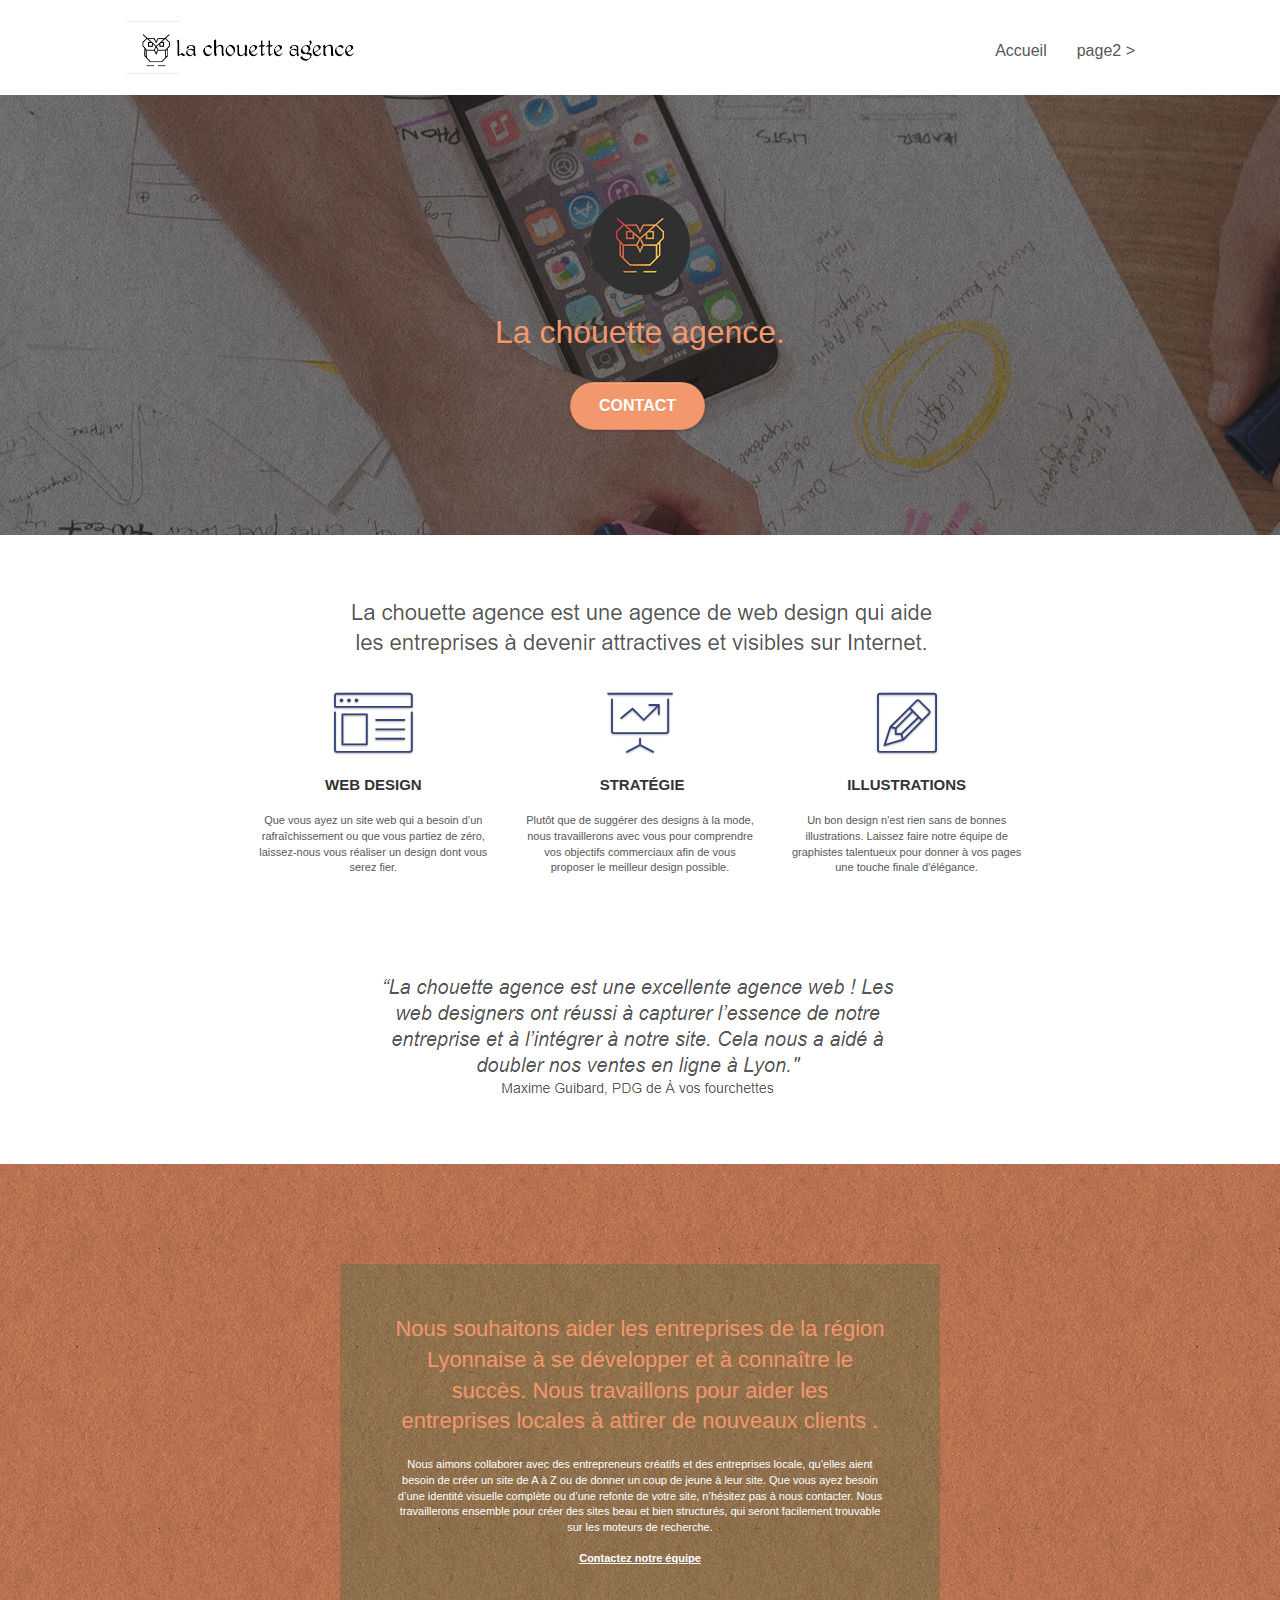
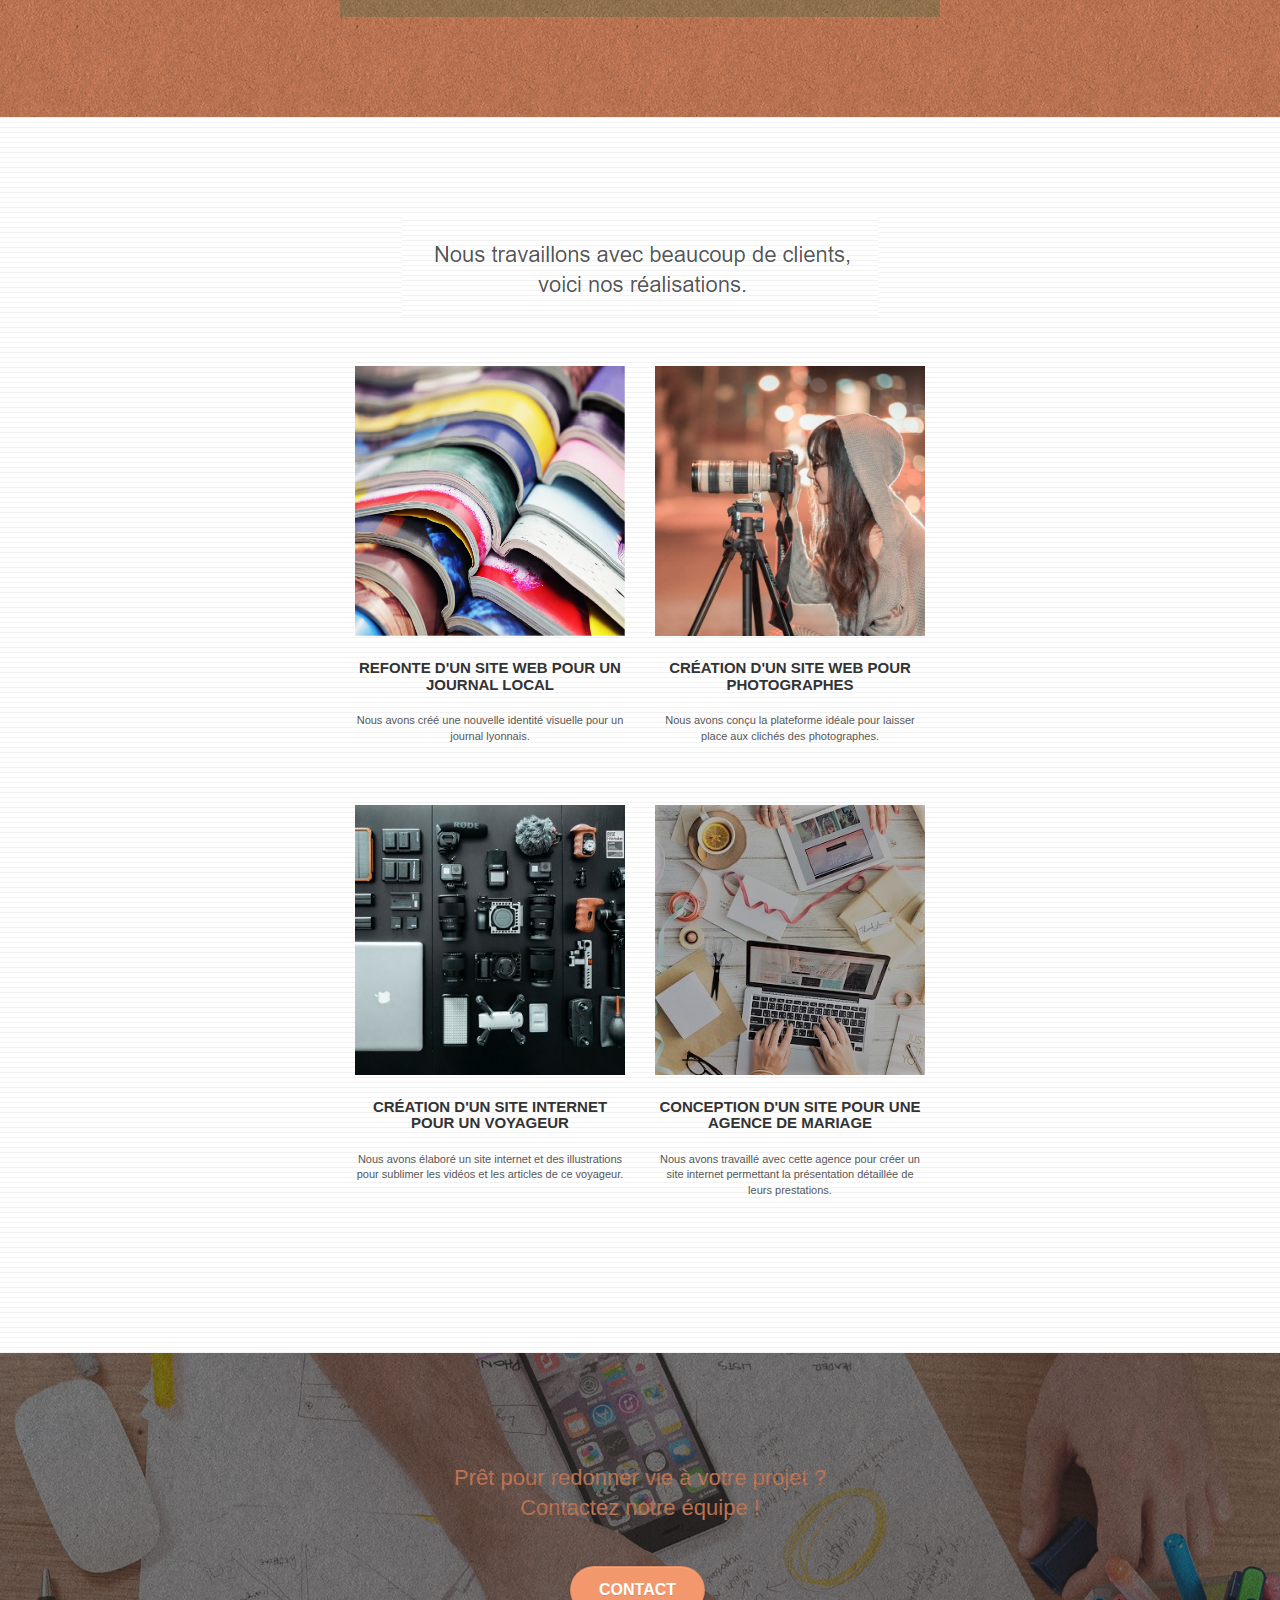
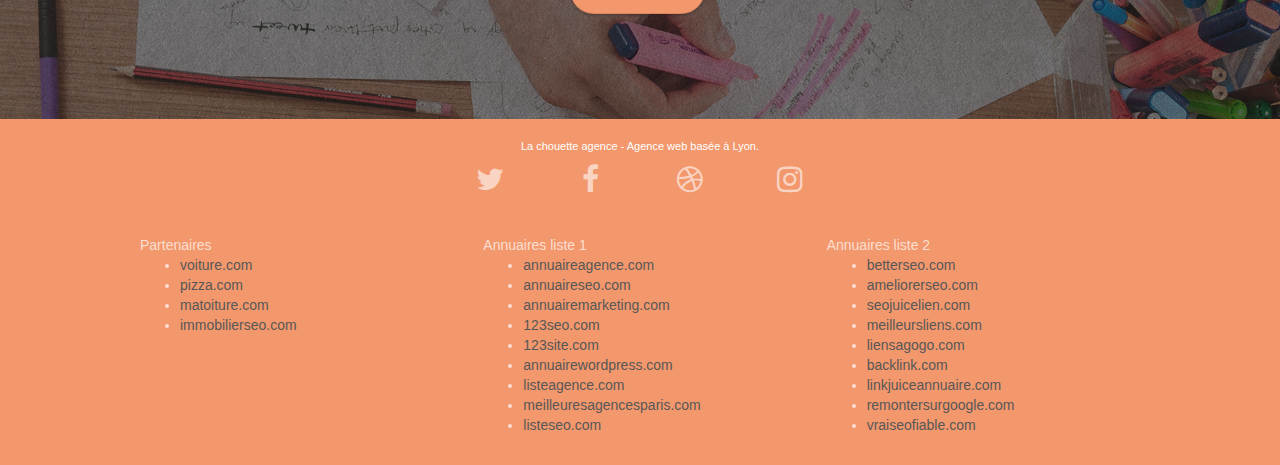
==== index.html @ be9accb3 "Remise du fichier à 0" ====
<!doctype html>
<html lang="Default">
<head>
    <meta charset="utf-8">
    <meta name="keywords" content="seo, google, site web, site internet, agence design paris, agence design, agence design,agence design,agence design,agence design,agence design,agence design,agence design,agence design">
    <meta name="description" content="">
    <meta name="viewport" content="width=device-width, initial-scale=1.0, viewport-fit=cover">
    <link rel="shortcut icon" type="image/png" href="favicon.jpg">
    
	<link rel="stylesheet" type="text/css" href="./css/bootstrap.css">
	<link rel="stylesheet" type="text/css" href="style.css">
	<link rel="stylesheet" type="text/css" href="./css/font-awesome.css">
	<link rel="stylesheet" type="text/css" href="./css/et-line.css">
	
    
	<script src="./js/jquery-2.1.0.js"></script>
	<script src="./js/bootstrap.js"></script>
	<script src="./js/blocs.js"></script>
	<script src="./js/jquery.touchSwipe.js" defer></script>
	<script src="./js/gmaps.js"></script>

    <title>.</title>

    
<!-- Analytics -->
 
<!-- Analytics END -->
    
</head>
<body>
<!-- Principal conteneur -->
<div class="page-container">
    
<!-- bloc-0 -->
<div class="bloc bgc-white l-bloc " id="bloc-0">
	<div class="container bloc-sm">

		<nav class="navbar row">
			<div class="navbar-header">
				<div class="keywords" style="color:#cccccc;font-size:1px;">Agence web à paris, stratégie web, web design, illustrations, design de site web, site web, web, internet, site internet, site</div>
				<a class="navbar-brand" href="index.html"><img src="img/la-chouette-agence.png" alt="paris web design logo agence web meilleure agence" height="40" /></a>
				<div class="keywords" style="color:#cccccc;font-size:1px;">Agence web à paris, stratégie web, web design, illustrations, design de site web, site web, web, internet, site internet, site</div>
				<button id="nav-toggle" type="button" class="ui-navbar-toggle navbar-toggle" data-toggle="collapse" data-target=".navbar-1">
					<span class="sr-only">Toggle navigation</span><span class="icon-bar"></span><span class="icon-bar"></span><span class="icon-bar"></span>
				</button>
			</div>
			<div class="collapse navbar-collapse navbar-1 special-dropdown-nav">
				<ul class="site-navigation nav navbar-nav">
					<li>
						<a href="index.html">Accueil</a>
					</li>
					<li>
					</li>
					<li>
						<a href="page2.html">page2 &gt;</a>
					</li>
				</ul>
			</div>
		</nav>
	</div>
</div>
<!-- bloc-0 END -->

<!-- bloc-1-presentation -->
<div class="bloc bgc-dark-slate-blue bg-banniere d-bloc bg-t-edge bloc-bg-texture texture-paper b-parallax" id="bloc-1-hero">
	<div class="container bloc-lg">
		<div class="row tight-width-whitespace">
			<div class="col-sm-12">
				<img src="img/logo.png" class="center-block image-resize-mode" width="100" alt="La chouette agence, agence web paris, création logo paris" />
				<h1 class="text-center hero-bloc-text tc-white ">
					La chouette agence.
				</h1>
				<div class="text-center">
					<a href="page2.html" class="btn btn-lg btn-clean btn-rd cta-hero btn-atomic-tangerine" id="cta-hero">Contact</a>
				</div>
			</div>
		</div>
	</div>
</div>
<!-- bloc-1-presentation END -->

<!-- bloc-2-services -->
<div class="bloc bgc-white l-bloc" id="bloc-2-services">
	<div class="container bloc-md">
		<div class="row">
			<div class="col-sm-12 text-center">
				<img alt="agence web, agence web paris, web design paris, stratégie web" src="img/title.png" />
			</div>
		</div>
		<div class="row voffset-lg med-width-whitespace">
			<div class="col-sm-4">
				<div class="text-center">
					<span class="et-icon-browser sm-shadow icon-dark-slate-blue icons icon-lg"></span>
				</div>
				<h3 class="mg-md text-center">
					Web design
				</h3>
				<p class="text-center ">
					Que vous ayez un site web qui a besoin d&rsquo;un rafraîchissement ou que vous partiez de zéro, laissez-nous vous réaliser un design dont vous serez fier.
				</p>
			</div>
			<div class="col-sm-4">
				<div class="text-center">
					<span class="et-icon-presentation sm-shadow icon-dark-slate-blue icons icon-lg"></span>
				</div>
				<h3 class="mg-md text-center">
					&nbsp;Stratégie
				</h3>
				<p class="text-center ">
					Plutôt que de suggérer des designs à la mode, nous travaillerons avec vous pour comprendre vos objectifs commerciaux afin de vous proposer le meilleur design possible.<br>
				</p>
			</div>
			<div class="col-sm-4">
				<div class="text-center">
					<span class="et-icon-edit sm-shadow icon-dark-slate-blue icons icon-lg"></span>
				</div>
				<h3 class="mg-md text-center">
					Illustrations
				</h3>
				<p class="text-center ">
					Un bon design n'est rien sans de bonnes illustrations. Laissez faire notre équipe de graphistes talentueux pour donner à vos pages une touche finale d'élégance.
				</p>
			</div>
		</div>
		<div class="row voffset-lg voffset">
			<div class="col-xs-12 col-md-8 col-md-offset-2 text-center">
				<img alt="agence web, agence web paris, web design paris, stratégie web" src="img/citation.png" />

			</div>
		</div>
	</div>
</div>
<!-- bloc-2-services END -->

<!-- bloc-3-what-i-do -->
<div class="bloc tc-white bgc-atomic-tangerine bg-presentation d-bloc bloc-bg-texture texture-paper b-parallax" id="bloc-3-what-i-do">
	<div class="container bloc-lg">
		<div class="row tight-width-whitespace black-background">
			<div class="col-sm-12">
				<h2 class="mg-md text-center tc-white">
					Nous souhaitons aider les entreprises de la région Lyonnaise à se développer et à connaître le succès. Nous travaillons pour aider les entreprises locales à attirer de nouveaux clients .<br>
				</h2>
				<p class="text-center white">
					Nous aimons collaborer avec des entrepreneurs créatifs et des entreprises locale, qu’elles aient besoin de créer un site de A à Z ou de donner un coup de jeune à leur site. Que vous ayez besoin d’une identité visuelle complète ou d’une refonte de votre site, n’hésitez pas à nous contacter. Nous travaillerons ensemble pour créer des sites beau et bien structurés, qui seront facilement trouvable sur les moteurs de recherche. <br><br><a class="ltc-white bold-link" href="page2.html">Contactez notre équipe</a><br>
				</p>
			</div>
		</div>
	</div>
</div>
<!-- bloc-3-what-i-do END -->

<!-- bloc-4-portfolio -->
<div class="bloc bgc-white bg-lines-h2-bg bg-repeat l-bloc" id="bloc-4-portfolio">
	<div class="container bloc-lg">
		<div class="row">
			<div class="col-sm-12 text-center">
				<img alt="agence web, agence web paris, web design paris, stratégie web" src="img/title2.png" />
			</div>
		</div>
		<div class="row tight-width-whitespace portfolio-row">
			<div class="col-sm-6">
				<a href="#" data-lightbox="img/1.jpg" data-gallery-id="gallery-1" data-caption="Refonte d'un site web pour un journal local" data-frame="snapshot-lb"><img src="img/1.jpg" alt="paris web design logo agence web meilleure agence et refonte site web journal" class="img-responsive portfolio-thumb" /></a>
				<h3 class="mg-md text-center">
					Refonte d'un site web pour un journal local
				</h3>
				<p class="text-center">
					Nous avons créé une nouvelle identité visuelle pour un journal lyonnais.
				</p>
			</div>
			<div class="col-sm-6">
				<a href="#" data-lightbox="img/2.jpg" data-gallery-id="gallery-1" data-caption="Création d'un site web pour photographes" data-frame="snapshot-lb"><img src="img/2.jpg" class="img-responsive portfolio-thumb" alt="paris web design logo agence web meilleure agence, Création d'un site web pour photographes" /></a>
				<h3 class="mg-md text-center">
					Création d'un site web pour photographes
				</h3>
				<p class="text-center">
					Nous avons conçu la plateforme idéale pour laisser place aux clichés des photographes.
				</p>
			</div>
		</div>
		<div class="row tight-width-whitespace portfolio-row">
			<div class="col-sm-6">
				<a href="#" data-lightbox="img/3.bmp" data-gallery-id="gallery-1" data-caption="Création d'un site internet pour un voyageur" data-frame="snapshot-lb"><img src="img/3.bmp" class="img-responsive portfolio-thumb" alt="paris web design logo agence web meilleure agence, Création d'un site web pour voyageur"/></a>
				<h3 class="mg-md text-center">
					Création d'un site internet pour un voyageur
				</h3>
				<p class="text-center">
					Nous avons élaboré un site internet et des illustrations pour sublimer les vidéos et les articles de ce voyageur.
				</p>
			</div>
			<div class="col-sm-6">
				<a href="#" data-lightbox="img/4.bmp" data-gallery-id="gallery-1" data-caption="Conception d'un site pour une agence de mariage" data-frame="snapshot-lb"><img src="img/4.bmp" class="img-responsive portfolio-thumb" alt="paris web design logo agence web meilleure agence, Création d'un site web pour agence de mariage" /></a>
				<h3 class="mg-md text-center">
					Conception d'un site pour une agence de mariage
				</h3>
				<p class="text-center">
					Nous avons travaillé avec cette agence pour créer un site internet permettant la présentation détaillée de leurs prestations.
				</p>
			</div>
		</div>
	</div>
</div>
<!-- bloc-4-portfolio END -->

<!-- bloc-5-cta -->
<div class="bloc bgc-dark-slate-blue bg-banniere d-bloc bloc-bg-texture texture-paper" id="bloc-5-cta">
	<div class="container bloc-lg">
		<div class="row">
			<h2 class="mg-md text-center tc-white">
				Prêt pour redonner vie à votre projet ?<br>Contactez notre équipe !
			</h2>
			<div class="col-sm-12 text-center">
				<a href="page2.html" class="btn btn-atomic-tangerine btn-clean btn-rd btn-lg cta-hero">Contact</a>
			</div>
		</div>
	</div>
</div>
<!-- bloc-5-cta END -->

<!-- Footer - bloc-8 -->
<div class="bloc bgc-atomic-tangerine d-bloc" id="bloc-8">
	<div class="container bloc-sm">
		<div class="row">
			<div class="col-sm-12">
				<p class="text-center white">
					La chouette agence - Agence web basée à Lyon.<br>
				</p>
				<div class="row row-no-gutters social">
					<div class="col-sm-3">
						<div class="text-center">
							<a class="social" href="index.html"><span class="fa fa-twitter icon-md"></span></a>
						</div>
					</div>
					<div class="col-sm-3">
						<div class="text-center">
							<a class="social" href="index.html"><span class="fa fa-facebook icon-md"></span></a>
						</div>
					</div>
					<div class="col-sm-3">
						<div class="text-center">
							<a class="social" href="index.html"><span class="fa fa-dribbble icon-md"></span></a>
						</div>
					</div>
					<div class="col-sm-3">
						<div class="text-center">
							<a class="social" href="index.html"><span class="fa fa-instagram icon-md"></span></a>
						</div>
					</div>
					<div class="keywords" style="color:#F3976C;">Agence web à paris, stratégie web, web design, illustrations, design de site web, site web, web, internet, site internet, site</div>
				</div>
				<div class="row">
					<div class="col-sm-4">
						Partenaires
							<ul>
								<li><a href="voiture.com">voiture.com</a></li>
								<li><a href="pizza.com">pizza.com</a></li>
								<li><a href="matoiture.com">matoiture.com</a></li>
								<li><a href="immobilierseo.com">immobilierseo.com</a></li>
							</ul>		
					</div>
					<div class="col-sm-4">
						Annuaires liste 1
						<ul>
							<li><a href="annuaireagence.com">annuaireagence.com</a></li>
							<li><a href="annuaireseo.com">annuaireseo.com</a></li>
							<li><a href="annuairemarketing.com">annuairemarketing.com</a></li>
							<li><a href="123seoture.com">123seo.com</a></li>
							<li><a href="123site.com">123site.com</a></li>
							<li><a href="annuairewordpress.com">annuairewordpress.com</a></li>
							<li><a href="listeagence.com">listeagence.com</a></li>
							<li><a href="meilleuresagencesparis.com">meilleuresagencesparis.com</a></li>
							<li><a href="listeseo.com">listeseo.com</a></li>
						</ul>
					</div>
					<div class="col-sm-4">
						Annuaires liste 2
						<ul>
							<li><a href="betterseo.com">betterseo.com</a></li>
							<li><a href="ameliorerseo.com">ameliorerseo.com</a></li>
							<li><a href="seojuicelien.com">seojuicelien.com</a></li>
							<li><a href="meilleursliens.com">meilleursliens.com</a></li>
							<li><a href="liensagogo.com">liensagogo.com</a></li>
							<li><a href="backlink.com">backlink.com</a></li>
							<li><a href="linkjuiceannuaire.com">linkjuiceannuaire.com</a></li>
							<li><a href="remontersurgoogle.com">remontersurgoogle.com</a></li>
							<li><a href="vraiseofiable.com">vraiseofiable.com</a></li>
						</ul>
					</div>
				</div>
			</div>
		</div>
	</div>
</div>
<!-- Footer - bloc-8 END -->

</div>
<!-- Principal conteneur END -->
    

</body>
</html>
---- style.css ----
body {
    margin: 0;
    padding: 0;
    background: #FFF;
    overflow-x: hidden;
    -webkit-font-smoothing: antialiased;
    -moz-osx-font-smoothing: grayscale;
}

a,
button {
    transition: all .3s ease-in-out;
    outline: none!important;
}

a:hover {
    text-decoration: none;
    cursor: pointer;
}

#page-loading-blocs-notifaction {
    position: fixed;
    top: 0;
    bottom: 0;
    width: 100%;
    z-index: 100000;
    background: #FFFFFF url("img/pageload-spinner.gif") no-repeat center center;
}

.bloc {
    width: 100%;
    clear: both;
    background: 50% 50% no-repeat;
    padding: 0 50px;
    -webkit-background-size: cover;
    -moz-background-size: cover;
    -o-background-size: cover;
    background-size: cover;
    position: relative;
}

.bloc .container {
    padding-left: 0;
    padding-right: 0;
}

.bloc-lg {
    padding: 100px 50px;
}

.bloc-md {
    padding: 50px;
}

.bloc-sm {
    padding: 20px 50px;
}

.bg-center,
.bg-l-edge,
.bg-r-edge,
.bg-t-edge,
.bg-b-edge,
.bg-tl-edge,
.bg-bl-edge,
.bg-tr-edge,
.bg-br-edge,
.bg-repeat {
    -webkit-background-size: auto!important;
    -moz-background-size: auto!important;
    -o-background-size: auto!important;
    background-size: auto!important;
}

.bg-repeat {
    background: repeat;
}

.bg-t-edge {
    background: top no-repeat;
}

.bloc-bg-texture::before {
    content: "";
    background-size: 2px 2px;
    position: absolute;
    top: 0;
    bottom: 0;
    left: 0;
    right: 0;
}

.texture-paper::before {
    background: url("img/texture-paper.png");
    background-size: 280px 280px;
}

.b-parallax {
    background-attachment: fixed;
}

.d-bloc {
    color: rgba(255, 255, 255, .7);
}

.d-bloc button:hover {
    color: rgba(255, 255, 255, .9);
}

.d-bloc .icon-round,
.d-bloc .icon-square,
.d-bloc .icon-rounded,
.d-bloc .icon-semi-rounded-a,
.d-bloc .icon-semi-rounded-b {
    border-color: rgba(255, 255, 255, .9);
}

.d-bloc .divider-h span {
    border-color: rgba(255, 255, 255, .2);
}

.d-bloc .a-btn,
.d-bloc .navbar a,
.d-bloc .navbar-brand,
.d-bloc a .icon-sm,
.d-bloc a .icon-md,
.d-bloc a .icon-lg,
.d-bloc a .icon-xl,
.d-bloc h1 a,
.d-bloc h2 a,
.d-bloc h3 a,
.d-bloc h4 a,
.d-bloc h5 a,
.d-bloc h6 a,
.d-bloc p a {
    color: rgba(255, 255, 255, .6);
}

.slogan {
    font-size: 22px;
    max-width: 700px;
    margin: auto;
}

.citation {
    font-size: 19px;
    font-weight: bold;
    font-style: italic;
   
}

.citation-author {
    font-size: 14px;
    font-weight: bold;
   
}

.portfolio {
    font-weight: 700;
    font-size: 22px;
    line-height: 30px;
    text-transform: initial ;
}

.d-bloc .a-btn:hover,
.d-bloc .navbar a:hover,
.d-bloc .navbar-brand:hover,
.d-bloc a:hover .icon-sm,
.d-bloc a:hover .icon-md,
.d-bloc a:hover .icon-lg,
.d-bloc a:hover .icon-xl,
.d-bloc h1 a:hover,
.d-bloc h2 a:hover,
.d-bloc h3 a:hover,
.d-bloc h4 a:hover,
.d-bloc h5 a:hover,
.d-bloc h6 a:hover,
.d-bloc p a:hover {
    color: rgba(255, 255, 255, 1);
}

.d-bloc .navbar-toggle .icon-bar {
    background: rgba(255, 255, 255, 1);
}

.d-bloc .btn-wire,
.d-bloc .btn-wire:hover {
    color: rgba(255, 255, 255, 1);
    border-color: rgba(255, 255, 255, 1);
}

.d-bloc .panel {
    color: rgba(0, 0, 0, .5);
}

.d-bloc .panel button:hover {
    color: rgba(0, 0, 0, .7);
}

.d-bloc .panel icon {
    border-color: rgba(0, 0, 0, .7);
}

.d-bloc .panel .divider-h span {
    border-color: rgba(0, 0, 0, .1);
}

.d-bloc .panel .a-btn {
    color: rgba(0, 0, 0, .6);
}

.d-bloc .panel .a-btn:hover {
    color: rgba(0, 0, 0, 1);
}

.d-bloc .panel .btn-wire,
.d-bloc .panel .btn-wire:hover {
    color: rgba(0, 0, 0, .7);
    border-color: rgba(0, 0, 0, .3);
}

.d-bloc .panel,
.l-bloc {
    color: rgba(0, 0, 0, .5);
}

.d-bloc .panel button:hover,
.l-bloc button:hover {
    color: rgba(0, 0, 0, .7);
}

.l-bloc .icon-round,
.l-bloc .icon-square,
.l-bloc .icon-rounded,
.l-bloc .icon-semi-rounded-a,
.l-bloc .icon-semi-rounded-b {
    border-color: rgba(0, 0, 0, .7);
}

.d-bloc .panel .divider-h span,
.l-bloc .divider-h span {
    border-color: rgba(0, 0, 0, .1);
}

.d-bloc .panel .a-btn,
.l-bloc .a-btn,
.l-bloc .navbar a,
.l-bloc .navbar-brand,
.l-bloc a .icon-sm,
.l-bloc a .icon-md,
.l-bloc a .icon-lg,
.l-bloc a .icon-xl,
.l-bloc h1 a,
.l-bloc h2 a,
.l-bloc h3 a,
.l-bloc h4 a,
.l-bloc h5 a,
.l-bloc h6 a,
.l-bloc p a {
    color: rgba(0, 0, 0, .6);
}

.d-bloc .panel .a-btn:hover,
.l-bloc .a-btn:hover,
.l-bloc .navbar a:hover,
.l-bloc .navbar-brand:hover,
.l-bloc a:hover .icon-sm,
.l-bloc a:hover .icon-md,
.l-bloc a:hover .icon-lg,
.l-bloc a:hover .icon-xl,
.l-bloc h1 a:hover,
.l-bloc h2 a:hover,
.l-bloc h3 a:hover,
.l-bloc h4 a:hover,
.l-bloc h5 a:hover,
.l-bloc h6 a:hover,
.l-bloc p a:hover {
    color: rgba(0, 0, 0, 1);
}

.l-bloc .navbar-toggle .icon-bar {
    color: rgba(0, 0, 0, .6);
}

.d-bloc .panel .btn-wire,
.d-bloc .panel .btn-wire:hover,
.l-bloc .btn-wire,
.l-bloc .btn-wire:hover {
    color: rgba(0, 0, 0, .7);
    border-color: rgba(0, 0, 0, .3);
}

.voffset {
    margin-top: 30px;
}

.voffset-lg {
    margin-top: 80px;
}

.row-no-gutters {
    margin-right: 0;
    margin-left: 0;
}

.row.row-no-gutters > [class^="col-"],
.row.row-no-gutters > [class*=" col-"] {
    padding-right: 0;
    padding-left: 0;
}

#bloc-1-hero h1 {
    font-size: 32px;
}

.navbar {
    margin-bottom: 0;
    z-index: 1;
}

.navbar-brand {
    height: auto;
    padding: 3px 15px;
    font-size: 25px;
    font-weight: normal;
    font-weight: 600;
    line-height: 44px;
}

.navbar-brand img {
    max-height: 200px;
    margin: 0 5px 0 0;
    display: inline;
}

.navbar-brand img[src$=svg] {
    min-width: 100px;
}

.nav-center .navbar-brand img {
    margin: 0;
}

.navbar .nav {
    padding-top: 2px;
    margin-right: -16px;
    float: right;
    z-index: 1;
}

.nav > li {
    float: left;
    margin-top: 4px;
    font-size: 16px;
}

.navbar-nav .open .dropdown-menu > li > a {
    text-align: inherit;
}

.nav > li a:hover,
.nav > li a:focus {
    background: transparent;
}

.navbar-toggle {
    margin: 10px 10px 0 0;
    border: 0px;
}

.navbar-toggle:hover {
    background: transparent!important;
}

.navbar-toggle .icon-bar {
    background-color: rgba(0, 0, 0, .5);
    width: 26px;
}

.nav-invert .navbar .nav {
    float: left;
}

.nav-invert .navbar-header,
.nav-invert .navbar-brand {
    float: right;
    position: relative;
    z-index: 2;
}

@media (min-width: 768px) {
    .site-navigation {
        position: absolute;
        top: 50%;
        right: 20px;
        transform: translate(0, -50%);
        -webkit-transform: translateY(-50%);
    }
    .nav > li .dropdown-menu a,
    .nav > li .dropdown-menu a:hover {
        color: #484848;
    }
    .nav-invert .site-navigation {
        left: 0;
        right: 0;
    }
    .nav-center {
        text-align: center;
    }
    .nav-center .navbar-header {
        width: 100%;
    }
    .nav-center .navbar-header,
    .nav-center .navbar-brand,
    .nav-center .nav > li {
        float: none;
        display: inline-block;
    }
    .nav-center .site-navigation {
        position: relative;
        width: 100%;
        right: 0;
        margin-right: 0px;
        margin-top: 20px;
    }
    .nav-center.mini-nav .navbar-toggle {
        float: none;
        margin: 10px auto 0;
    }
}

.nav > li > .dropdown a {
    background: none!important;
    display: block;
    padding: 14px 15px;
}

nav .caret {
    margin: 0 5px;
}

.dropdown-menu .dropdown-menu {
    top: -8px;
    left: 100%;
}

.dropdown-menu .dropmenu-flow-right {
    top: 100%;
    left: 0;
    margin-left: -1px;
    border-top-left-radius: 0;
    border-top-right-radius: 0;
}

.dropdown-menu .dropdown span {
    border: 4px solid black;
    border-top-color: transparent;
    border-right-color: transparent;
    border-bottom-color: transparent;
    margin: 6px -5px 0 0!important;
    float: right;
}

.mg-md {
    margin-top: 10px;
    margin-bottom: 20px;
}

.mg-lg {
    margin-top: 10px;
    margin-bottom: 40px;
}

.btn {
    margin: 0 5px 5px 0;
}

.btn.pull-right {
    margin: 0 0 5px 5px;
}

.btn-d,
.btn-d:hover,
.btn-d:focus {
    color: #FFF;
    background: rgba(0, 0, 0, .3);
}

button {
    outline: none!important;
}

.btn-rd {
    border-radius: 40px;
}

.btn-clean {
    border: 1px solid rgba(0, 0, 0, .08);
    border-bottom-color: rgba(0, 0, 0, .1);
    text-shadow: 0 1px 0 rgba(0, 0, 1, .1);
    box-shadow: 0 1px 3px rgba(0, 0, 1, .25), inset 0 1px 0 0 rgba(255, 255, 255, .15);
}

.icon-md {
    font-size: 30px!important;
}

.icon-lg {
    font-size: 60px!important;
}

.sm-shadow {
    text-shadow: 0 1px 2px rgba(0, 0, 0, .3);
}

.panel-sq,
.panel-sq .panel-heading,
.panel-sq .panel-footer {
    border-radius: 0;
}

.panel-rd {
    border-radius: 30px;
}

.panel-rd .panel-heading {
    border-radius: 29px 29px 0 0;
}

.panel-rd .panel-footer {
    border-radius: 0 0 29px 29px;
}

.form-control {
    border-color: rgba(0, 0, 0, .1);
    box-shadow: none;
}

.scrollToTop {
    width: 40px;
    height: 40px;
    position: fixed;
    bottom: 20px;
    right: 20px;
    opacity: 0;
    z-index: 500;
    transition: all .3s ease-in-out;
}

.scrollToTop span {
    margin-top: 6px;
}

.showScrollTop {
    font-size: 14px;
    opacity: 1;
}

a[data-lightbox] {
    position: relative;
    display: block;
    text-align: center;
}

a[data-lightbox]:hover::before {
    content: "+";
    font-family: "HelveticaNeue-Light", "Helvetica Neue Light", "Helvetica Neue", Helvetica, Arial;
    font-size: 32px;
    width: 50px;
    height: 50px;
    margin-left: -25px;
    border-radius: 50%;
    background: rgba(0, 0, 0, .6);
    color: #FFF;
    font-weight: 100;
    z-index: 1;
    position: absolute;
    top: 50%;
    transform: translateY(-50%);
    -webkit-transform: translateY(-50%);
}

a[data-lightbox]:hover img {
    opacity: 0.6;
    -webkit-animation-fill-mode: none;
    animation-fill-mode: none;
}

#lightbox-modal {
    display: flex;
    align-items: center;
}

#lightbox-modal .modal-dialog {
    width: 90%;
    max-width: 900px;
    margin: 0 auto 0;
}

#lightbox-modal .modal-dialog img {
    max-height: 90vh;
    margin: 0 auto;
}

.lightbox-caption {
    padding: 20px;
    color: #FFF;
    background: rgba(0, 0, 0, .5);
    position: absolute;
    left: 15px;
    right: 15px;
    bottom: 5px;
}

.close-lightbox {
    color: #FFF;
    font-size: 30px;
    position: absolute;
    top: 20px;
    right: 20px;
    z-index: 20;
    background: rgba(0, 0, 0, .5);
    border: none;
    line-height: 30px;
    padding: 0 9px 5px;
    opacity: 0.3;
}

.close-lightbox:hover,
.next-lightbox:hover,
.prev-lightbox:hover {
    opacity: 1.0;
    color: #FFF;
}

.next-lightbox,
.prev-lightbox {
    font-size: 20px;
    color: rgba(255, 255, 255, .9);
    background: rgba(0, 0, 0, .5);
    transition: all .2s ease-in-out;
    position: absolute;
    top: 45%;
    z-index: 1;
    opacity: 0.4;
}

.next-lightbox {
    padding: 6px 8px 1px 13px;
    right: 25px;
}

.prev-lightbox {
    padding: 6px 13px 1px 10px;
    left: 25px;
}

.snapshot-lb .modal-body {
    padding-bottom: 45px;
}

.snapshot-lb .lightbox-caption {
    padding: 0;
    color: rgba(0, 0, 0, .5);
    background: none;
}

h1,
h2,
h3,
h4,
h5,
h6,
p,
label,
.btn,
a {
    font-family: "helvetica";
    font-weight: 400;
    color: #575757!important;
}

.container {
    max-width: 1000px;
}

.hero-bloc-text {
    font-size: 38px;
}

.hero-bloc-text-sub {
    font-size: 36px;
}

.statement-bloc-text {
    line-height: 26px;
    font-style: italic;
    font-size: 20px;
    text-align: center;
    font-weight: lighter;
    max-width: 520px;
    margin: auto auto auto auto;
}

p {
    font-size: 11px;
}

.tight-width-whitespace {
    max-width: 600px;
    margin: auto auto auto auto;
}

.h1 {
    font-size: 20px;
    font-family: "Open Sans";
}

.cta-hero {
    margin-top: 22px;
    color: #FFFFFF!important;
    text-transform: uppercase;
    padding: 12px 28px 12px 28px;
    font-size: 16px;
    font-weight: 700;
}

.social {
    max-width: 400px;
    margin: auto auto auto auto;
}

h2 {
    font-size: 22px;
    line-height: 1.4em;
}

h3 {
    font-size: 15px;
    text-transform: uppercase;
    font-weight: 700;
    color: #333333!important;
}

.med-width-whitespace {
    max-width: 800px;
    margin: auto auto auto auto;
    box-shadow: 0px 0px 0px #000000;
}

h1 {
    color: #333333!important;
}

h4 {
    color: #333333!important;
}

.icons {
    margin-bottom: 14px;
    margin-top: 24px;
}

.white {
    color: #FFFFFF!important;
}

.portfolio-thumb {
    margin-bottom: 24px;
}

.portfolio-row {
    margin-bottom: 44px;
    margin-top: 50px;
}

.avatar {
    box-shadow: 0px 4px 9px rgba(0, 0, 0, 0.3);
}

.black-background {
    background-color: rgba(165, 147, 99, 0.7);
    padding: 40px 40px 40px 40px;
}

.bold-link {
    font-weight: 900;
    text-decoration: underline!important;
}

.bgc-white {
    background-color: #FFFFFF;
}

.bgc-dark-slate-blue {
    background-color: #364577;
}

.bgc-atomic-tangerine {
    background-color: #F3976C;
}

.tc-white {
    color: #F3976C!important;
}

.btn-atomic-tangerine {
    background: #F3976C;
    color: #FFFFFF!important;
}

.btn-atomic-tangerine:hover {
    background: #c27956!important;
    color: #FFFFFF!important;
}

.ltc-white {
    color: #FFFFFF!important;
}

.ltc-white:hover {
    color: #cccccc!important;
}

.ltc-atomic-tangerine {
    color: #F3976C!important;
}

.ltc-atomic-tangerine:hover {
    color: #c27956!important;
}

.icon-dark-slate-blue {
    color: #364577!important;
    border-color: #364577!important;
}

.bg-dots-bg {
    background-image: url("img/dots-bg.png");
}

.bg-lines-h2-bg {
    background-image: url("img/lines-h2-bg.png");
}

.bg-banniere {
    background-image: url("img/la-chouette-agence-banniere.jpg");
}

.bg-presentation {
    background-image: url("img/image-de-presentation.bmp");
}

@media (max-width: 1024px) {
    .bloc {
        padding-left: 20px;
        padding-right: 20px;
    }
    .bloc.full-width-bloc,
    .bloc-tile-2.full-width-bloc .container,
    .bloc-tile-3.full-width-bloc .container,
    .bloc-tile-4.full-width-bloc .container {
        padding-left: 0;
        padding-right: 0;
    }
}

@media (max-width: 992px) and (min-width: 768px) {
    .navbar .nav {
        max-width: 80%
    }
    .nav-center.navbar .nav {
        max-width: 100%
    }
}

@media only screen and (min-device-width: 768px) and (max-device-width: 1024px) and (orientation: landscape) {
    .b-parallax {
        background-attachment: scroll;
    }
}

@media only screen and (min-device-width: 1024px) and (max-device-width: 1366px) and (-webkit-min-device-pixel-ratio: 1.5) {
    .b-parallax {
        background-attachment: scroll;
    }
}

@media (max-width: 991px) {
    .container {
        width: 100%;
    }
    .b-parallax {
        background-attachment: scroll;
    }
    .page-container,
    #hero-bloc {
        overflow-x: hidden;
        position: relative;
    }
    .bloc {
        padding-left: constant(safe-area-inset-left);
        padding-right: constant(safe-area-inset-right);
    }
    .bloc-group,
    .bloc-group .bloc {
        display: block;
        width: 100%;
    }
    .bloc-fill-screen .fill-bloc-top-edge,
    .bloc-fill-screen .fill-bloc-bottom-edge {
        padding: 0 20px;
        padding-left: constant(safe-area-inset-left);
        padding-right: constant(safe-area-inset-right);
    }
}

@media (max-width: 767px) {
    .page-container {
        overflow-x: hidden;
        position: relative;
    }
    h1,
    h2,
    h3,
    h4,
    h5,
    h6,
    p,
    #disqus_thread {
        padding-left: 10px!important;
        padding-right: 10px!important;
    }
    .b-parallax {
        background-attachment: scroll;
    }
    .navbar .nav {
        padding-top: 0;
        border-top: 1px solid rgba(0, 0, 0, .2);
        float: none!important;
    }
    .navbar.row {
        margin-left: 0;
        margin-right: 0;
    }
    .site-navigation {
        position: inherit;
        transform: none;
        -webkit-transform: none;
        -ms-transform: none;
    }
    .nav > li {
        margin-top: 0;
        border-bottom: 1px solid rgba(0, 0, 0, .1);
        background: rgba(0, 0, 0, .05);
        text-align: left;
        padding-left: 15px;
        width: 100%;
    }
    .nav > li:hover {
        background: rgba(0, 0, 0, .08);
    }
    .dropdown .dropdown a .caret {
        float: none;
        margin: 5px 0 0 10px!important;
        border: 4px solid black;
        border-bottom-color: transparent;
        border-right-color: transparent;
        border-left-color: transparent;
    }
    #hero-bloc .navbar .nav {
        background: rgba(0, 0, 0, .8);
    }
    #hero-bloc .navbar .nav a {
        color: rgba(255, 255, 255, .6);
    }
    .hero {
        padding: 50px 0;
    }
    .hero-nav {
        left: -1px;
        right: -1px;
    }
    .navbar-collapse {
        padding: 0;
        overflow-x: hidden;
        -webkit-box-shadow: none;
        box-shadow: none;
    }
    .navbar-brand img {
        max-height: 40px;
        width: auto;
    }
    .nav-invert .navbar-header {
        float: none;
        width: 100%;
    }
    .nav-invert .navbar-toggle {
        float: left;
        margin-left: 10px;
    }
    .bloc {
        padding-left: 0;
        padding-right: 0;
    }
    .bloc-xxl,
    .bloc-xl,
    .bloc-lg {
        padding: 40px 0;
    }
    .bloc-sm,
    .bloc-md {
        padding-left: 0;
        padding-right: 0;
    }
    .bloc-tile-2 .container,
    .bloc-tile-3 .container,
    .bloc-tile-4 .container,
    .bloc-fill-screen .fill-bloc-top-edge,
    .bloc-fill-screen .fill-bloc-bottom-edge {
        padding-left: 0;
        padding-right: 0;
    }
    .a-block {
        padding: 0 10px;
    }
    .btn-dwn {
        display: none;
    }
    .voffset {
        margin-top: 5px;
    }
    .voffset-md {
        margin-top: 20px;
    }
    .voffset-lg {
        margin-top: 30px;
    }
    form {
        padding: 5px;
    }
    .close-lightbox {
        display: inline-block;
    }
    .blocsapp-device-iphone5 {
        background-size: 216px 425px;
        padding-top: 60px;
        width: 216px;
        height: 425px;
    }
    .blocsapp-device-iphone5 img {
        width: 180px;
        height: 320px;
    }
}

@media (max-width: 400px) {
    .bloc {
        padding-left: 0;
        padding-right: 0;
    }
}

@media (max-width: 767px) {
    .bloc-mob-center-text {
        text-align: center;
    }
}
---- css/et-line.css ----
@font-face {
    font-family: et-line;
    src: url(../fonts/et-line.eot);
    src: url(../fonts/et-line.eot?#iefix) format('embedded-opentype'), url(../fonts/et-line.woff) format('woff'), url(../fonts/et-line.ttf) format('truetype'), url(../fonts/et-line.svg#et-line) format('svg');
    font-weight: 400;
    font-style: normal
}

.et-icon-adjustments,
.et-icon-alarmclock,
.et-icon-anchor,
.et-icon-aperture,
.et-icon-attachment,
.et-icon-bargraph,
.et-icon-basket,
.et-icon-beaker,
.et-icon-bike,
.et-icon-book-open,
.et-icon-briefcase,
.et-icon-browser,
.et-icon-calendar,
.et-icon-camera,
.et-icon-caution,
.et-icon-chat,
.et-icon-circle-compass,
.et-icon-clipboard,
.et-icon-clock,
.et-icon-cloud,
.et-icon-compass,
.et-icon-desktop,
.et-icon-dial,
.et-icon-document,
.et-icon-documents,
.et-icon-download,
.et-icon-dribbble,
.et-icon-edit,
.et-icon-envelope,
.et-icon-expand,
.et-icon-facebook,
.et-icon-flag,
.et-icon-focus,
.et-icon-gears,
.et-icon-genius,
.et-icon-gift,
.et-icon-global,
.et-icon-globe,
.et-icon-googleplus,
.et-icon-grid,
.et-icon-happy,
.et-icon-hazardous,
.et-icon-heart,
.et-icon-hotairballoon,
.et-icon-hourglass,
.et-icon-key,
.et-icon-laptop,
.et-icon-layers,
.et-icon-lifesaver,
.et-icon-lightbulb,
.et-icon-linegraph,
.et-icon-linkedin,
.et-icon-lock,
.et-icon-magnifying-glass,
.et-icon-map,
.et-icon-map-pin,
.et-icon-megaphone,
.et-icon-mic,
.et-icon-mobile,
.et-icon-newspaper,
.et-icon-notebook,
.et-icon-paintbrush,
.et-icon-paperclip,
.et-icon-pencil,
.et-icon-phone,
.et-icon-picture,
.et-icon-pictures,
.et-icon-piechart,
.et-icon-presentation,
.et-icon-pricetags,
.et-icon-printer,
.et-icon-profile-female,
.et-icon-profile-male,
.et-icon-puzzle,
.et-icon-quote,
.et-icon-recycle,
.et-icon-refresh,
.et-icon-ribbon,
.et-icon-rss,
.et-icon-sad,
.et-icon-scissors,
.et-icon-scope,
.et-icon-search,
.et-icon-shield,
.et-icon-speedometer,
.et-icon-strategy,
.et-icon-streetsign,
.et-icon-tablet,
.et-icon-target,
.et-icon-telescope,
.et-icon-toolbox,
.et-icon-tools,
.et-icon-tools-2,
.et-icon-trophy,
.et-icon-tumblr,
.et-icon-twitter,
.et-icon-upload,
.et-icon-video,
.et-icon-wallet,
.et-icon-wine {
    font-family: et-line;
    speak: none;
    font-style: normal;
    font-weight: 400;
    font-variant: normal;
    text-transform: none;
    line-height: 1;
    -webkit-font-smoothing: antialiased;
    -moz-osx-font-smoothing: grayscale;
    display: inline-block
}

.et-icon-mobile:before {
    content: "\e000"
}

.et-icon-laptop:before {
    content: "\e001"
}

.et-icon-desktop:before {
    content: "\e002"
}

.et-icon-tablet:before {
    content: "\e003"
}

.et-icon-phone:before {
    content: "\e004"
}

.et-icon-document:before {
    content: "\e005"
}

.et-icon-documents:before {
    content: "\e006"
}

.et-icon-search:before {
    content: "\e007"
}

.et-icon-clipboard:before {
    content: "\e008"
}

.et-icon-newspaper:before {
    content: "\e009"
}

.et-icon-notebook:before {
    content: "\e00a"
}

.et-icon-book-open:before {
    content: "\e00b"
}

.et-icon-browser:before {
    content: "\e00c"
}

.et-icon-calendar:before {
    content: "\e00d"
}

.et-icon-presentation:before {
    content: "\e00e"
}

.et-icon-picture:before {
    content: "\e00f"
}

.et-icon-pictures:before {
    content: "\e010"
}

.et-icon-video:before {
    content: "\e011"
}

.et-icon-camera:before {
    content: "\e012"
}

.et-icon-printer:before {
    content: "\e013"
}

.et-icon-toolbox:before {
    content: "\e014"
}

.et-icon-briefcase:before {
    content: "\e015"
}

.et-icon-wallet:before {
    content: "\e016"
}

.et-icon-gift:before {
    content: "\e017"
}

.et-icon-bargraph:before {
    content: "\e018"
}

.et-icon-grid:before {
    content: "\e019"
}

.et-icon-expand:before {
    content: "\e01a"
}

.et-icon-focus:before {
    content: "\e01b"
}

.et-icon-edit:before {
    content: "\e01c"
}

.et-icon-adjustments:before {
    content: "\e01d"
}

.et-icon-ribbon:before {
    content: "\e01e"
}

.et-icon-hourglass:before {
    content: "\e01f"
}

.et-icon-lock:before {
    content: "\e020"
}

.et-icon-megaphone:before {
    content: "\e021"
}

.et-icon-shield:before {
    content: "\e022"
}

.et-icon-trophy:before {
    content: "\e023"
}

.et-icon-flag:before {
    content: "\e024"
}

.et-icon-map:before {
    content: "\e025"
}

.et-icon-puzzle:before {
    content: "\e026"
}

.et-icon-basket:before {
    content: "\e027"
}

.et-icon-envelope:before {
    content: "\e028"
}

.et-icon-streetsign:before {
    content: "\e029"
}

.et-icon-telescope:before {
    content: "\e02a"
}

.et-icon-gears:before {
    content: "\e02b"
}

.et-icon-key:before {
    content: "\e02c"
}

.et-icon-paperclip:before {
    content: "\e02d"
}

.et-icon-attachment:before {
    content: "\e02e"
}

.et-icon-pricetags:before {
    content: "\e02f"
}

.et-icon-lightbulb:before {
    content: "\e030"
}

.et-icon-layers:before {
    content: "\e031"
}

.et-icon-pencil:before {
    content: "\e032"
}

.et-icon-tools:before {
    content: "\e033"
}

.et-icon-tools-2:before {
    content: "\e034"
}

.et-icon-scissors:before {
    content: "\e035"
}

.et-icon-paintbrush:before {
    content: "\e036"
}

.et-icon-magnifying-glass:before {
    content: "\e037"
}

.et-icon-circle-compass:before {
    content: "\e038"
}

.et-icon-linegraph:before {
    content: "\e039"
}

.et-icon-mic:before {
    content: "\e03a"
}

.et-icon-strategy:before {
    content: "\e03b"
}

.et-icon-beaker:before {
    content: "\e03c"
}

.et-icon-caution:before {
    content: "\e03d"
}

.et-icon-recycle:before {
    content: "\e03e"
}

.et-icon-anchor:before {
    content: "\e03f"
}

.et-icon-profile-male:before {
    content: "\e040"
}

.et-icon-profile-female:before {
    content: "\e041"
}

.et-icon-bike:before {
    content: "\e042"
}

.et-icon-wine:before {
    content: "\e043"
}

.et-icon-hotairballoon:before {
    content: "\e044"
}

.et-icon-globe:before {
    content: "\e045"
}

.et-icon-genius:before {
    content: "\e046"
}

.et-icon-map-pin:before {
    content: "\e047"
}

.et-icon-dial:before {
    content: "\e048"
}

.et-icon-chat:before {
    content: "\e049"
}

.et-icon-heart:before {
    content: "\e04a"
}

.et-icon-cloud:before {
    content: "\e04b"
}

.et-icon-upload:before {
    content: "\e04c"
}

.et-icon-download:before {
    content: "\e04d"
}

.et-icon-target:before {
    content: "\e04e"
}

.et-icon-hazardous:before {
    content: "\e04f"
}

.et-icon-piechart:before {
    content: "\e050"
}

.et-icon-speedometer:before {
    content: "\e051"
}

.et-icon-global:before {
    content: "\e052"
}

.et-icon-compass:before {
    content: "\e053"
}

.et-icon-lifesaver:before {
    content: "\e054"
}

.et-icon-clock:before {
    content: "\e055"
}

.et-icon-aperture:before {
    content: "\e056"
}

.et-icon-quote:before {
    content: "\e057"
}

.et-icon-scope:before {
    content: "\e058"
}

.et-icon-alarmclock:before {
    content: "\e059"
}

.et-icon-refresh:before {
    content: "\e05a"
}

.et-icon-happy:before {
    content: "\e05b"
}

.et-icon-sad:before {
    content: "\e05c"
}

.et-icon-facebook:before {
    content: "\e05d"
}

.et-icon-twitter:before {
    content: "\e05e"
}

.et-icon-googleplus:before {
    content: "\e05f"
}

.et-icon-rss:before {
    content: "\e060"
}

.et-icon-tumblr:before {
    content: "\e061"
}

.et-icon-linkedin:before {
    content: "\e062"
}

.et-icon-dribbble:before {
    content: "\e063"
}
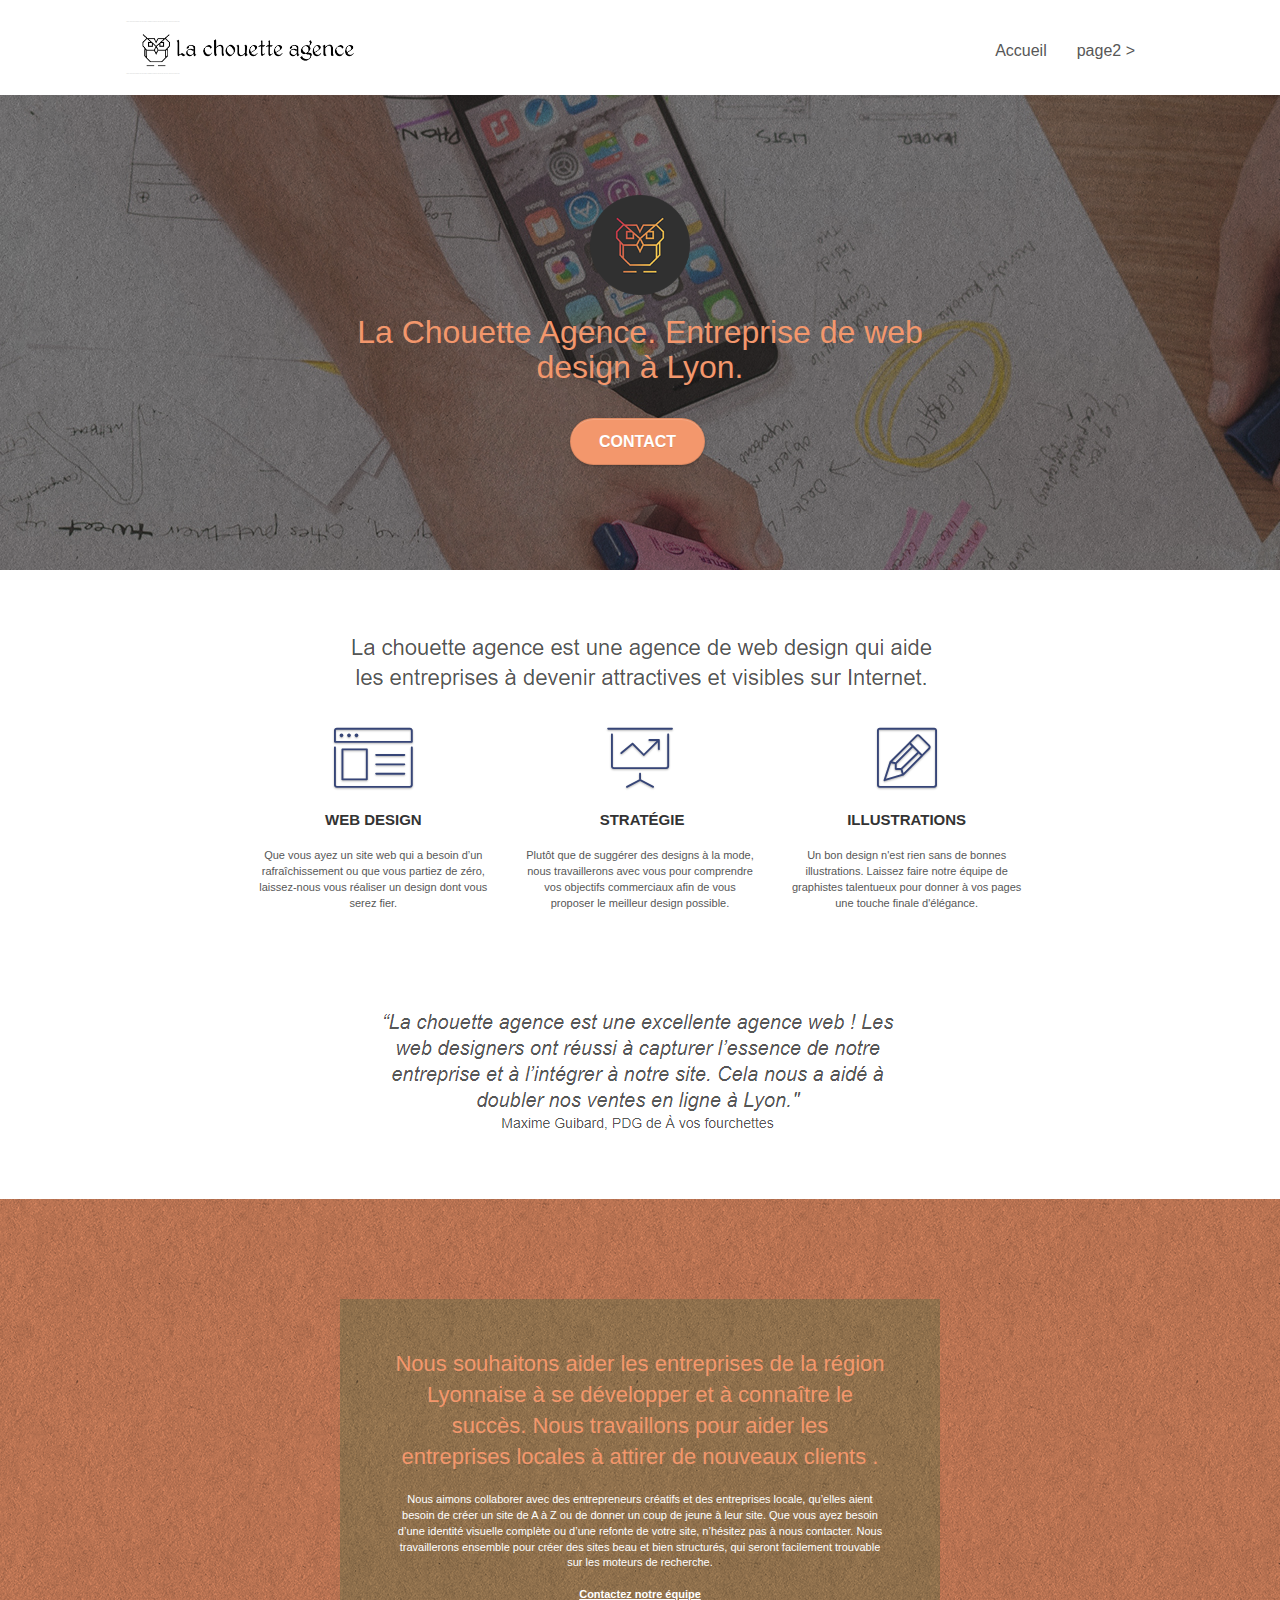
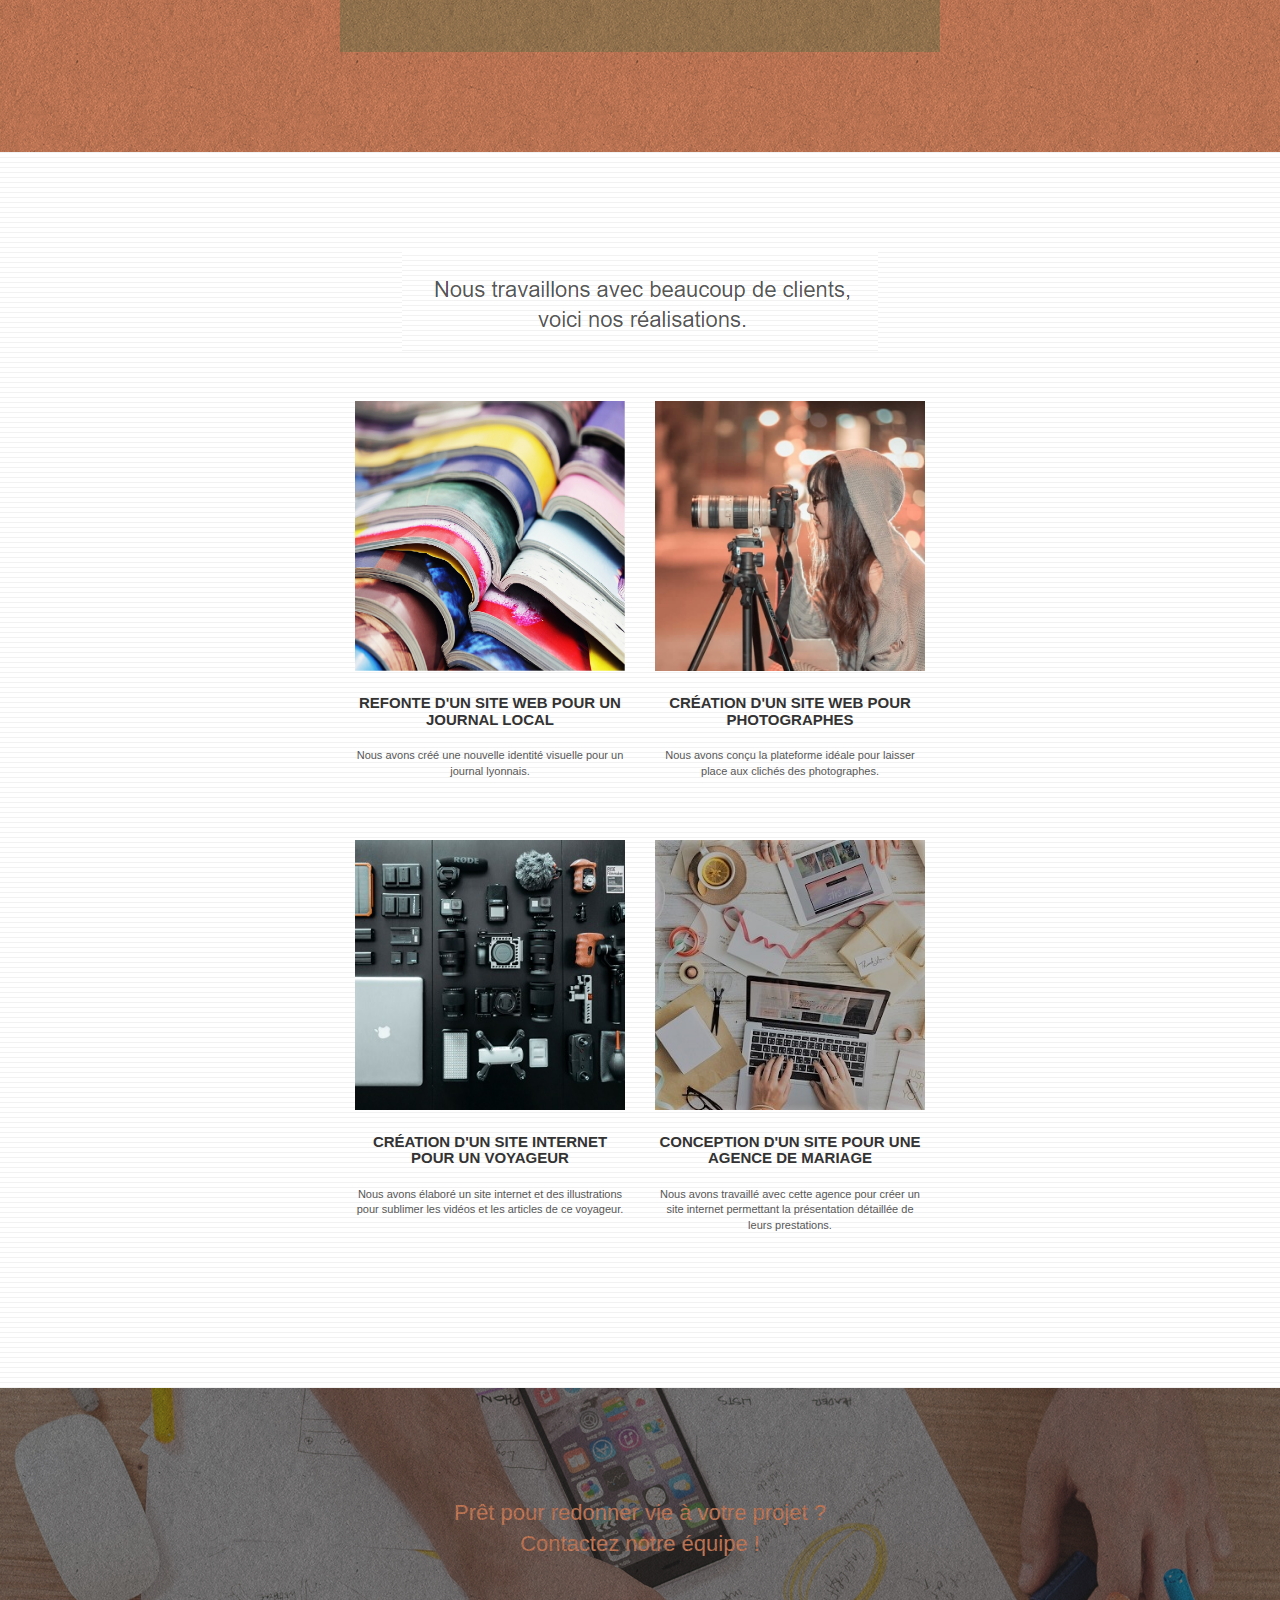
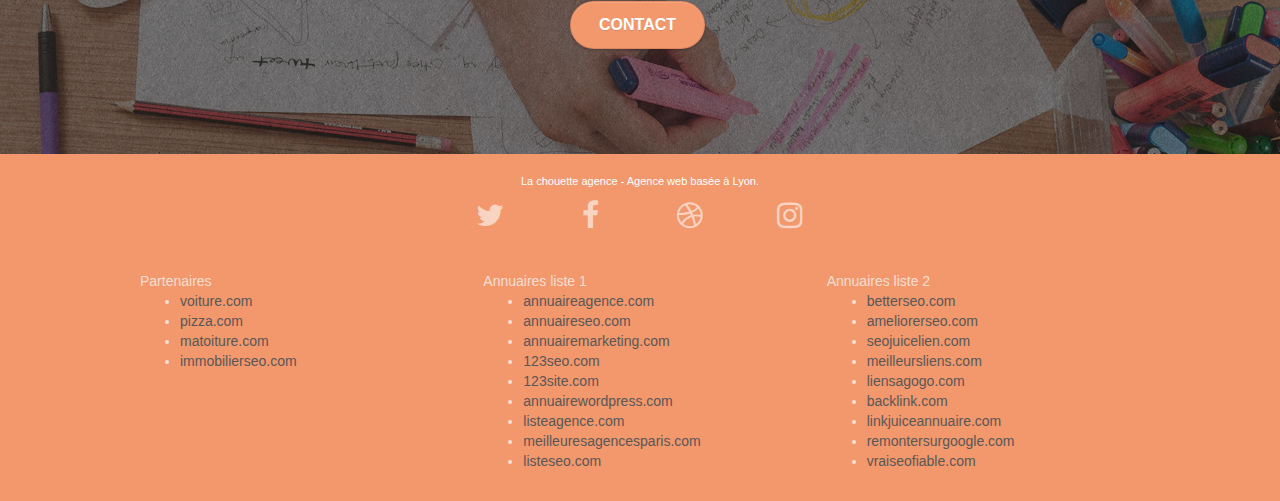
==== commit 1fce040b: "Ajout de keywords dans h1" ====
--- a/index.html
+++ b/index.html
@@ -68,7 +68,7 @@
 			<div class="col-sm-12">
 				<img src="img/logo.png" class="center-block image-resize-mode" width="100" alt="La chouette agence, agence web paris, création logo paris" />
 				<h1 class="text-center hero-bloc-text tc-white ">
-					La chouette agence.
+					La Chouette Agence. Entreprise de web design à Lyon.
 				</h1>
 				<div class="text-center">
 					<a href="page2.html" class="btn btn-lg btn-clean btn-rd cta-hero btn-atomic-tangerine" id="cta-hero">Contact</a>
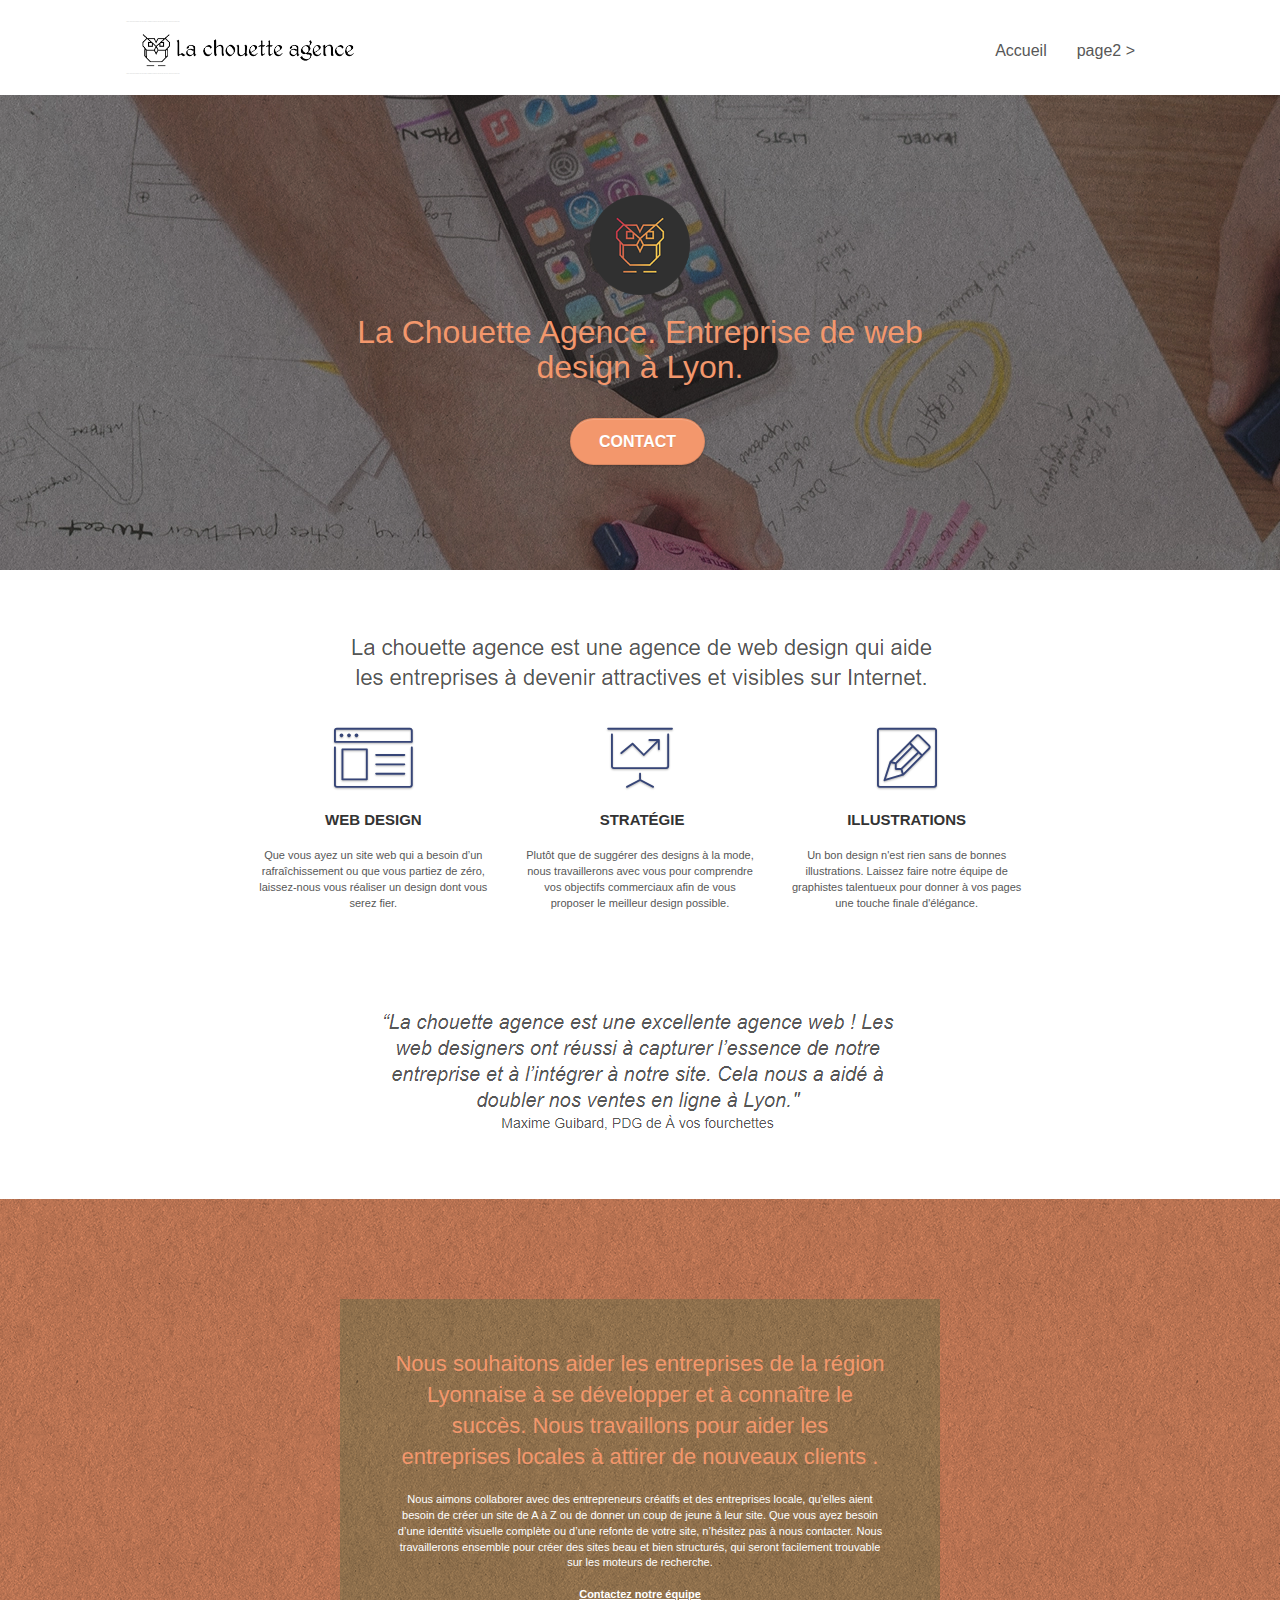
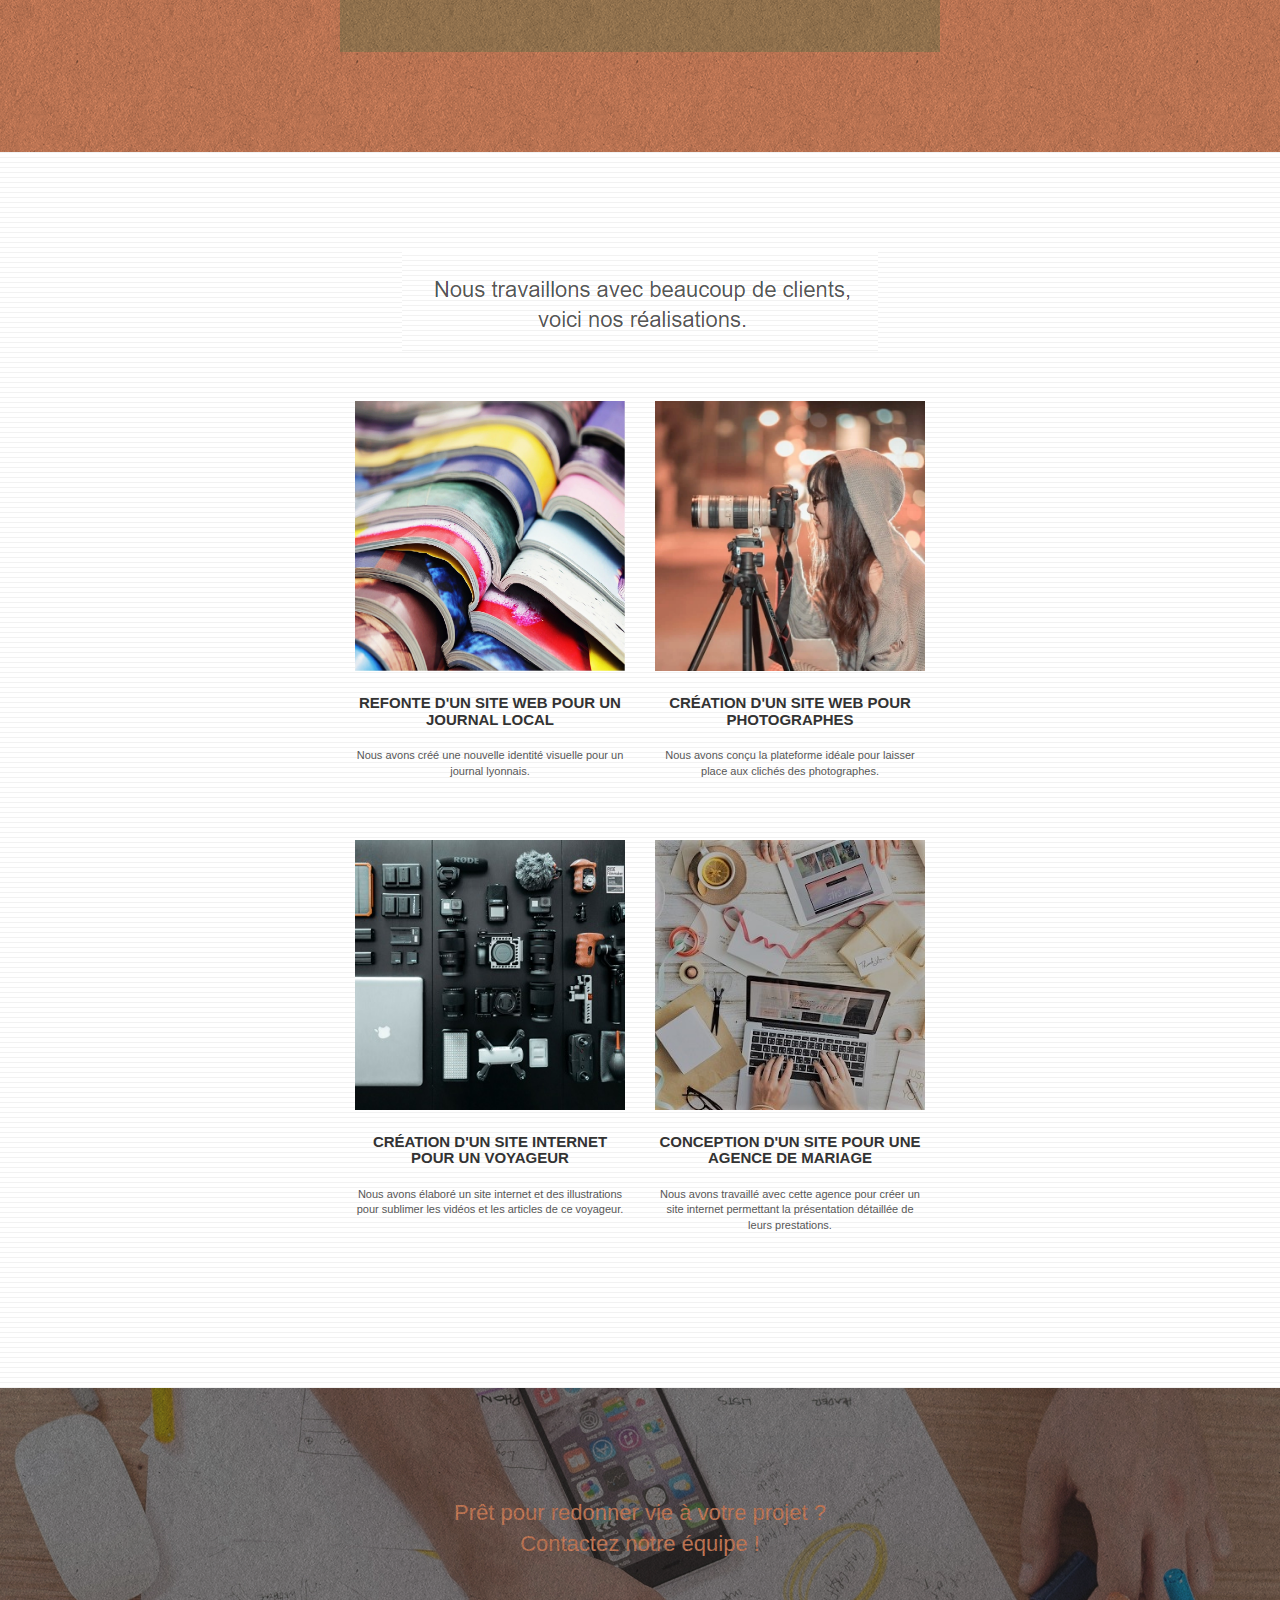
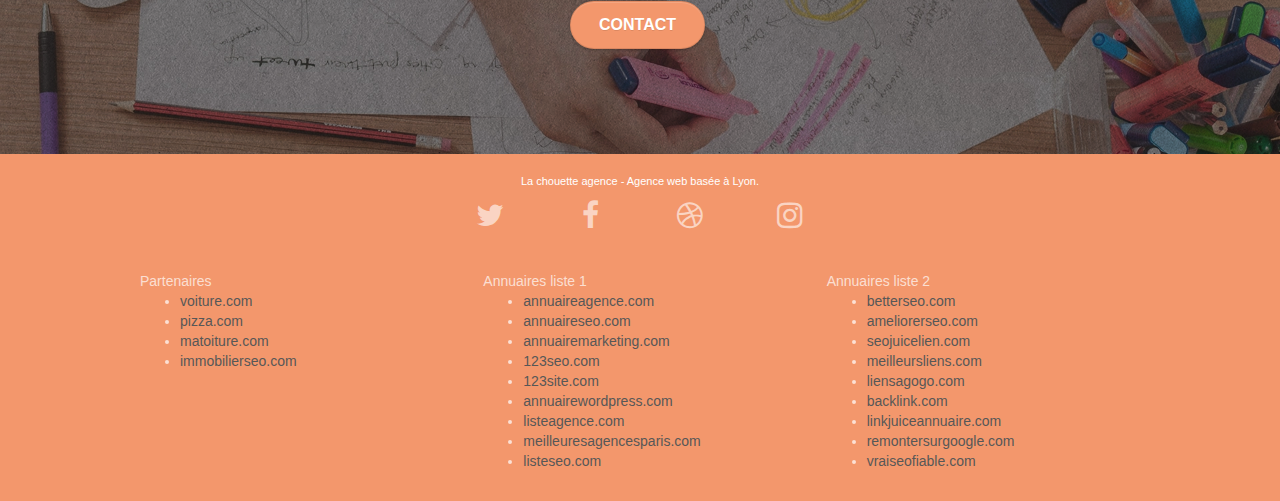
==== commit ab89763e: "Compression des images en webp" ====
--- a/index.html
+++ b/index.html
@@ -159,7 +159,7 @@
 		</div>
 		<div class="row tight-width-whitespace portfolio-row">
 			<div class="col-sm-6">
-				<a href="#" data-lightbox="img/1.jpg" data-gallery-id="gallery-1" data-caption="Refonte d'un site web pour un journal local" data-frame="snapshot-lb"><img src="img/1.jpg" alt="paris web design logo agence web meilleure agence et refonte site web journal" class="img-responsive portfolio-thumb" /></a>
+				<a href="#" data-lightbox="img/1.webp" data-gallery-id="gallery-1" data-caption="Refonte d'un site web pour un journal local" data-frame="snapshot-lb"><img src="img/1.webp" alt="paris web design logo agence web meilleure agence et refonte site web journal" class="img-responsive portfolio-thumb" /></a>
 				<h3 class="mg-md text-center">
 					Refonte d'un site web pour un journal local
 				</h3>
@@ -168,7 +168,7 @@
 				</p>
 			</div>
 			<div class="col-sm-6">
-				<a href="#" data-lightbox="img/2.jpg" data-gallery-id="gallery-1" data-caption="Création d'un site web pour photographes" data-frame="snapshot-lb"><img src="img/2.jpg" class="img-responsive portfolio-thumb" alt="paris web design logo agence web meilleure agence, Création d'un site web pour photographes" /></a>
+				<a href="#" data-lightbox="img/2.webp" data-gallery-id="gallery-1" data-caption="Création d'un site web pour photographes" data-frame="snapshot-lb"><img src="img/2.webp" class="img-responsive portfolio-thumb" alt="paris web design logo agence web meilleure agence, Création d'un site web pour photographes" /></a>
 				<h3 class="mg-md text-center">
 					Création d'un site web pour photographes
 				</h3>
@@ -179,7 +179,7 @@
 		</div>
 		<div class="row tight-width-whitespace portfolio-row">
 			<div class="col-sm-6">
-				<a href="#" data-lightbox="img/3.bmp" data-gallery-id="gallery-1" data-caption="Création d'un site internet pour un voyageur" data-frame="snapshot-lb"><img src="img/3.bmp" class="img-responsive portfolio-thumb" alt="paris web design logo agence web meilleure agence, Création d'un site web pour voyageur"/></a>
+				<a href="#" data-lightbox="img/3.webp" data-gallery-id="gallery-1" data-caption="Création d'un site internet pour un voyageur" data-frame="snapshot-lb"><img src="img/3.webp" class="img-responsive portfolio-thumb" alt="paris web design logo agence web meilleure agence, Création d'un site web pour voyageur"/></a>
 				<h3 class="mg-md text-center">
 					Création d'un site internet pour un voyageur
 				</h3>
@@ -188,7 +188,7 @@
 				</p>
 			</div>
 			<div class="col-sm-6">
-				<a href="#" data-lightbox="img/4.bmp" data-gallery-id="gallery-1" data-caption="Conception d'un site pour une agence de mariage" data-frame="snapshot-lb"><img src="img/4.bmp" class="img-responsive portfolio-thumb" alt="paris web design logo agence web meilleure agence, Création d'un site web pour agence de mariage" /></a>
+				<a href="#" data-lightbox="img/4.webp" data-gallery-id="gallery-1" data-caption="Conception d'un site pour une agence de mariage" data-frame="snapshot-lb"><img src="img/4.webp" class="img-responsive portfolio-thumb" alt="paris web design logo agence web meilleure agence, Création d'un site web pour agence de mariage" /></a>
 				<h3 class="mg-md text-center">
 					Conception d'un site pour une agence de mariage
 				</h3>
--- a/style.css
+++ b/style.css
@@ -844,11 +844,11 @@
 }
 
 .bg-banniere {
-    background-image: url("img/la-chouette-agence-banniere.jpg");
+    background-image: url("img/la-chouette-agence-banniere.webp");
 }
 
 .bg-presentation {
-    background-image: url("img/image-de-presentation.bmp");
+    background-image: url("img/image-de-presentation.webp");
 }
 
 @media (max-width: 1024px) {
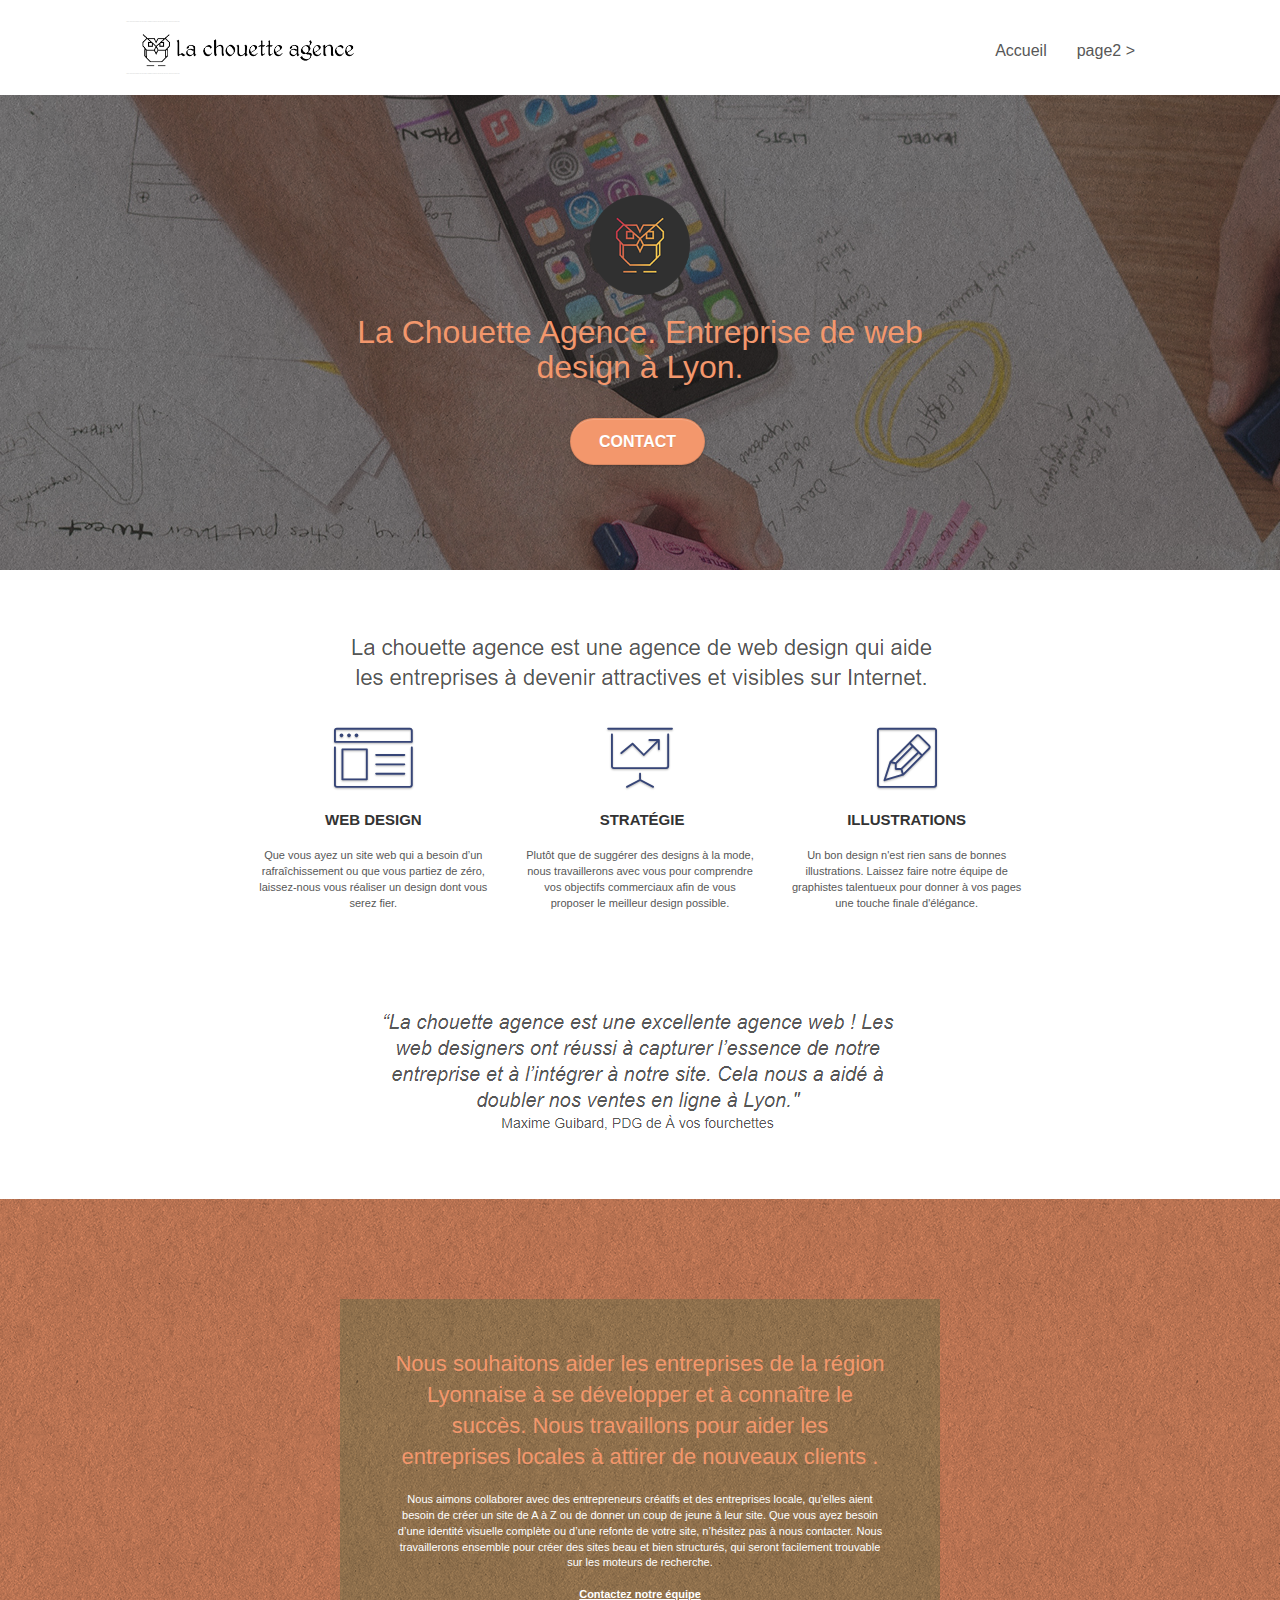
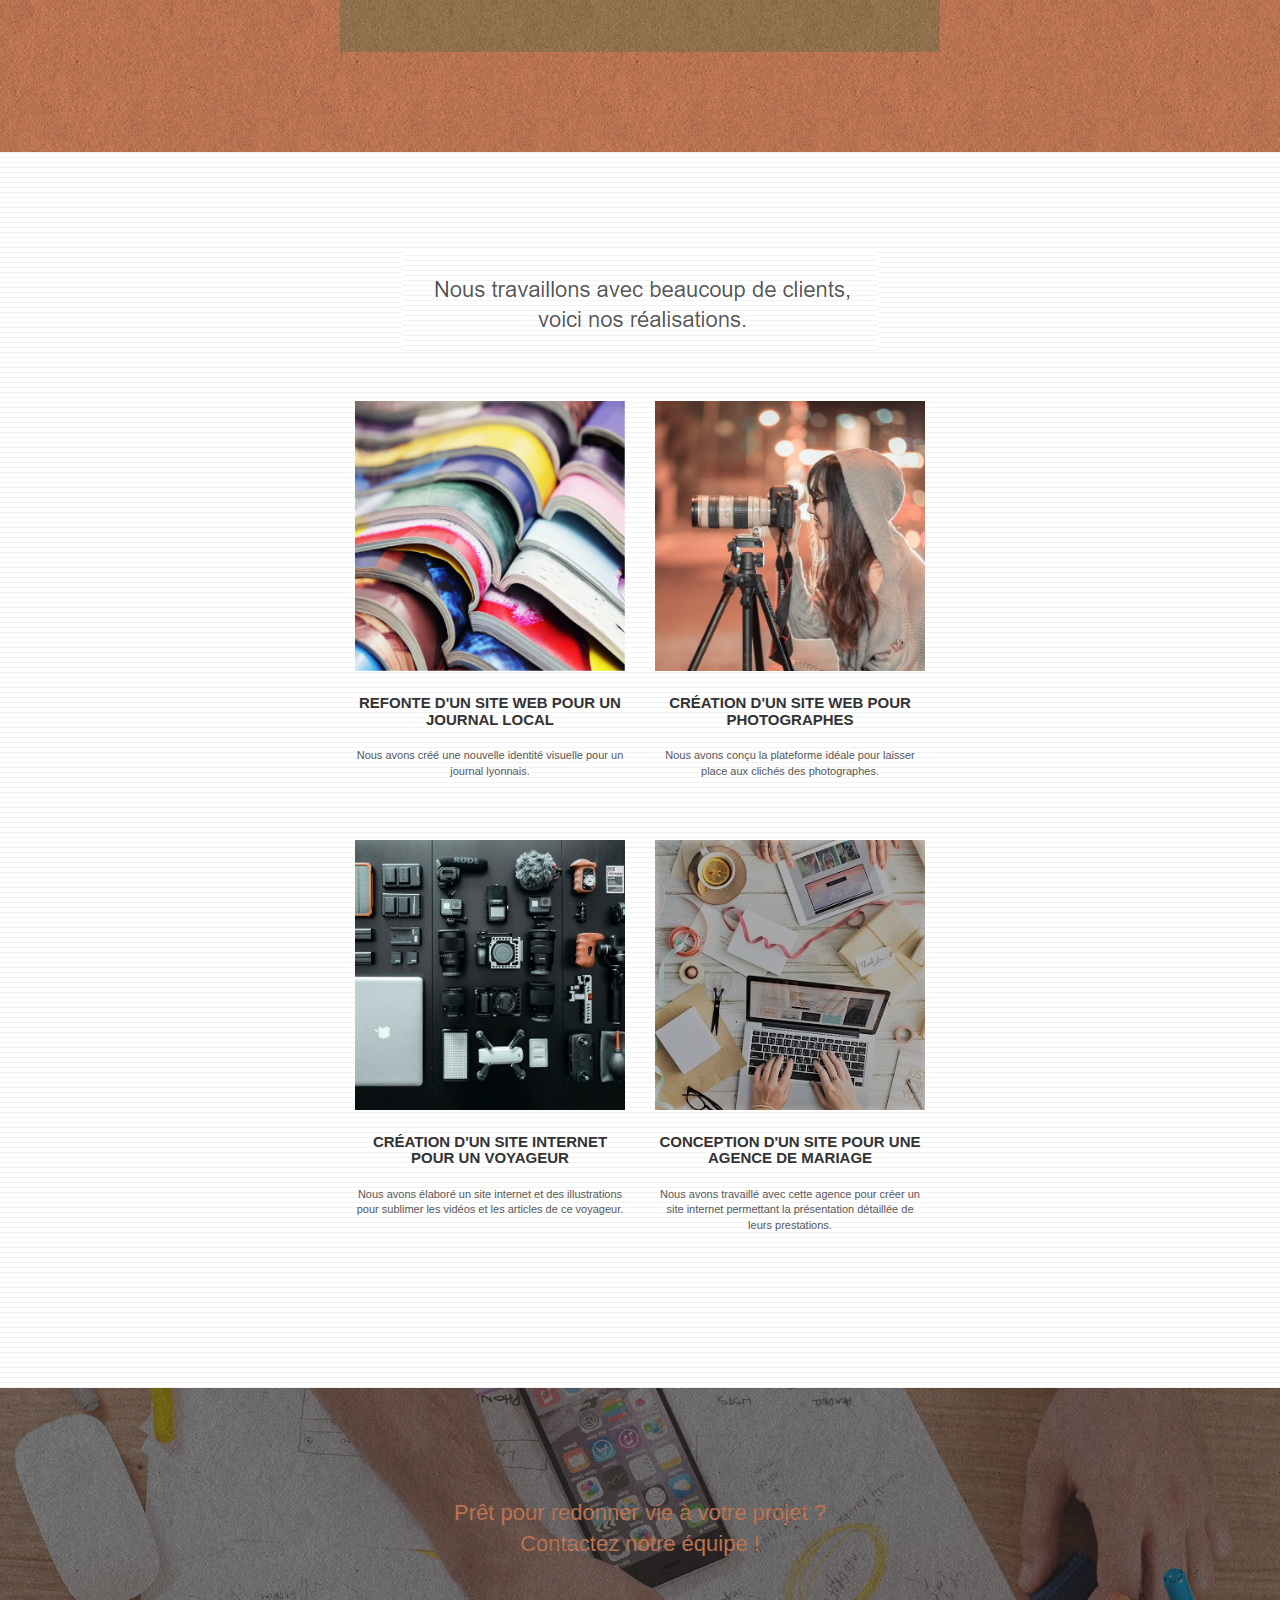
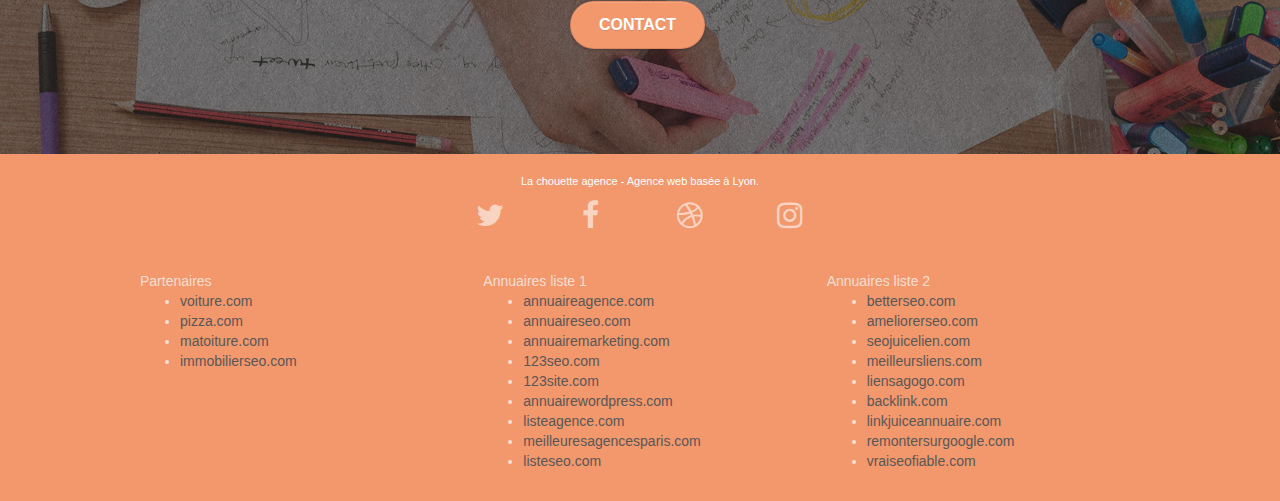
==== commit 1f2deedf: "Re-dimension des images trop grandes" ====
--- a/index.html
+++ b/index.html
@@ -159,7 +159,7 @@
 		</div>
 		<div class="row tight-width-whitespace portfolio-row">
 			<div class="col-sm-6">
-				<a href="#" data-lightbox="img/1.webp" data-gallery-id="gallery-1" data-caption="Refonte d'un site web pour un journal local" data-frame="snapshot-lb"><img src="img/1.webp" alt="paris web design logo agence web meilleure agence et refonte site web journal" class="img-responsive portfolio-thumb" /></a>
+				<a href="#" data-lightbox="img/1.jpg" data-gallery-id="gallery-1" data-caption="Refonte d'un site web pour un journal local" data-frame="snapshot-lb"><img src="img/1.jpg" alt="paris web design logo agence web meilleure agence et refonte site web journal" class="img-responsive portfolio-thumb" /></a>
 				<h3 class="mg-md text-center">
 					Refonte d'un site web pour un journal local
 				</h3>
@@ -168,7 +168,7 @@
 				</p>
 			</div>
 			<div class="col-sm-6">
-				<a href="#" data-lightbox="img/2.webp" data-gallery-id="gallery-1" data-caption="Création d'un site web pour photographes" data-frame="snapshot-lb"><img src="img/2.webp" class="img-responsive portfolio-thumb" alt="paris web design logo agence web meilleure agence, Création d'un site web pour photographes" /></a>
+				<a href="#" data-lightbox="img/2.jpg" data-gallery-id="gallery-1" data-caption="Création d'un site web pour photographes" data-frame="snapshot-lb"><img src="img/2.jpg" class="img-responsive portfolio-thumb" alt="paris web design logo agence web meilleure agence, Création d'un site web pour photographes" /></a>
 				<h3 class="mg-md text-center">
 					Création d'un site web pour photographes
 				</h3>
@@ -179,7 +179,7 @@
 		</div>
 		<div class="row tight-width-whitespace portfolio-row">
 			<div class="col-sm-6">
-				<a href="#" data-lightbox="img/3.webp" data-gallery-id="gallery-1" data-caption="Création d'un site internet pour un voyageur" data-frame="snapshot-lb"><img src="img/3.webp" class="img-responsive portfolio-thumb" alt="paris web design logo agence web meilleure agence, Création d'un site web pour voyageur"/></a>
+				<a href="#" data-lightbox="img/3.bmp" data-gallery-id="gallery-1" data-caption="Création d'un site internet pour un voyageur" data-frame="snapshot-lb"><img src="img/3.bmp" class="img-responsive portfolio-thumb" alt="paris web design logo agence web meilleure agence, Création d'un site web pour voyageur"/></a>
 				<h3 class="mg-md text-center">
 					Création d'un site internet pour un voyageur
 				</h3>
@@ -188,7 +188,7 @@
 				</p>
 			</div>
 			<div class="col-sm-6">
-				<a href="#" data-lightbox="img/4.webp" data-gallery-id="gallery-1" data-caption="Conception d'un site pour une agence de mariage" data-frame="snapshot-lb"><img src="img/4.webp" class="img-responsive portfolio-thumb" alt="paris web design logo agence web meilleure agence, Création d'un site web pour agence de mariage" /></a>
+				<a href="#" data-lightbox="img/4.bmp" data-gallery-id="gallery-1" data-caption="Conception d'un site pour une agence de mariage" data-frame="snapshot-lb"><img src="img/4.bmp" class="img-responsive portfolio-thumb" alt="paris web design logo agence web meilleure agence, Création d'un site web pour agence de mariage" /></a>
 				<h3 class="mg-md text-center">
 					Conception d'un site pour une agence de mariage
 				</h3>
@@ -297,4 +297,4 @@
     
 
 </body>
-</html>
+</html>--- a/style.css
+++ b/style.css
@@ -844,11 +844,11 @@
 }
 
 .bg-banniere {
-    background-image: url("img/la-chouette-agence-banniere.webp");
+    background-image: url("img/la-chouette-agence-banniere.jpg");
 }
 
 .bg-presentation {
-    background-image: url("img/image-de-presentation.webp");
+    background-image: url("img/image-de-presentation.bmp");
 }
 
 @media (max-width: 1024px) {
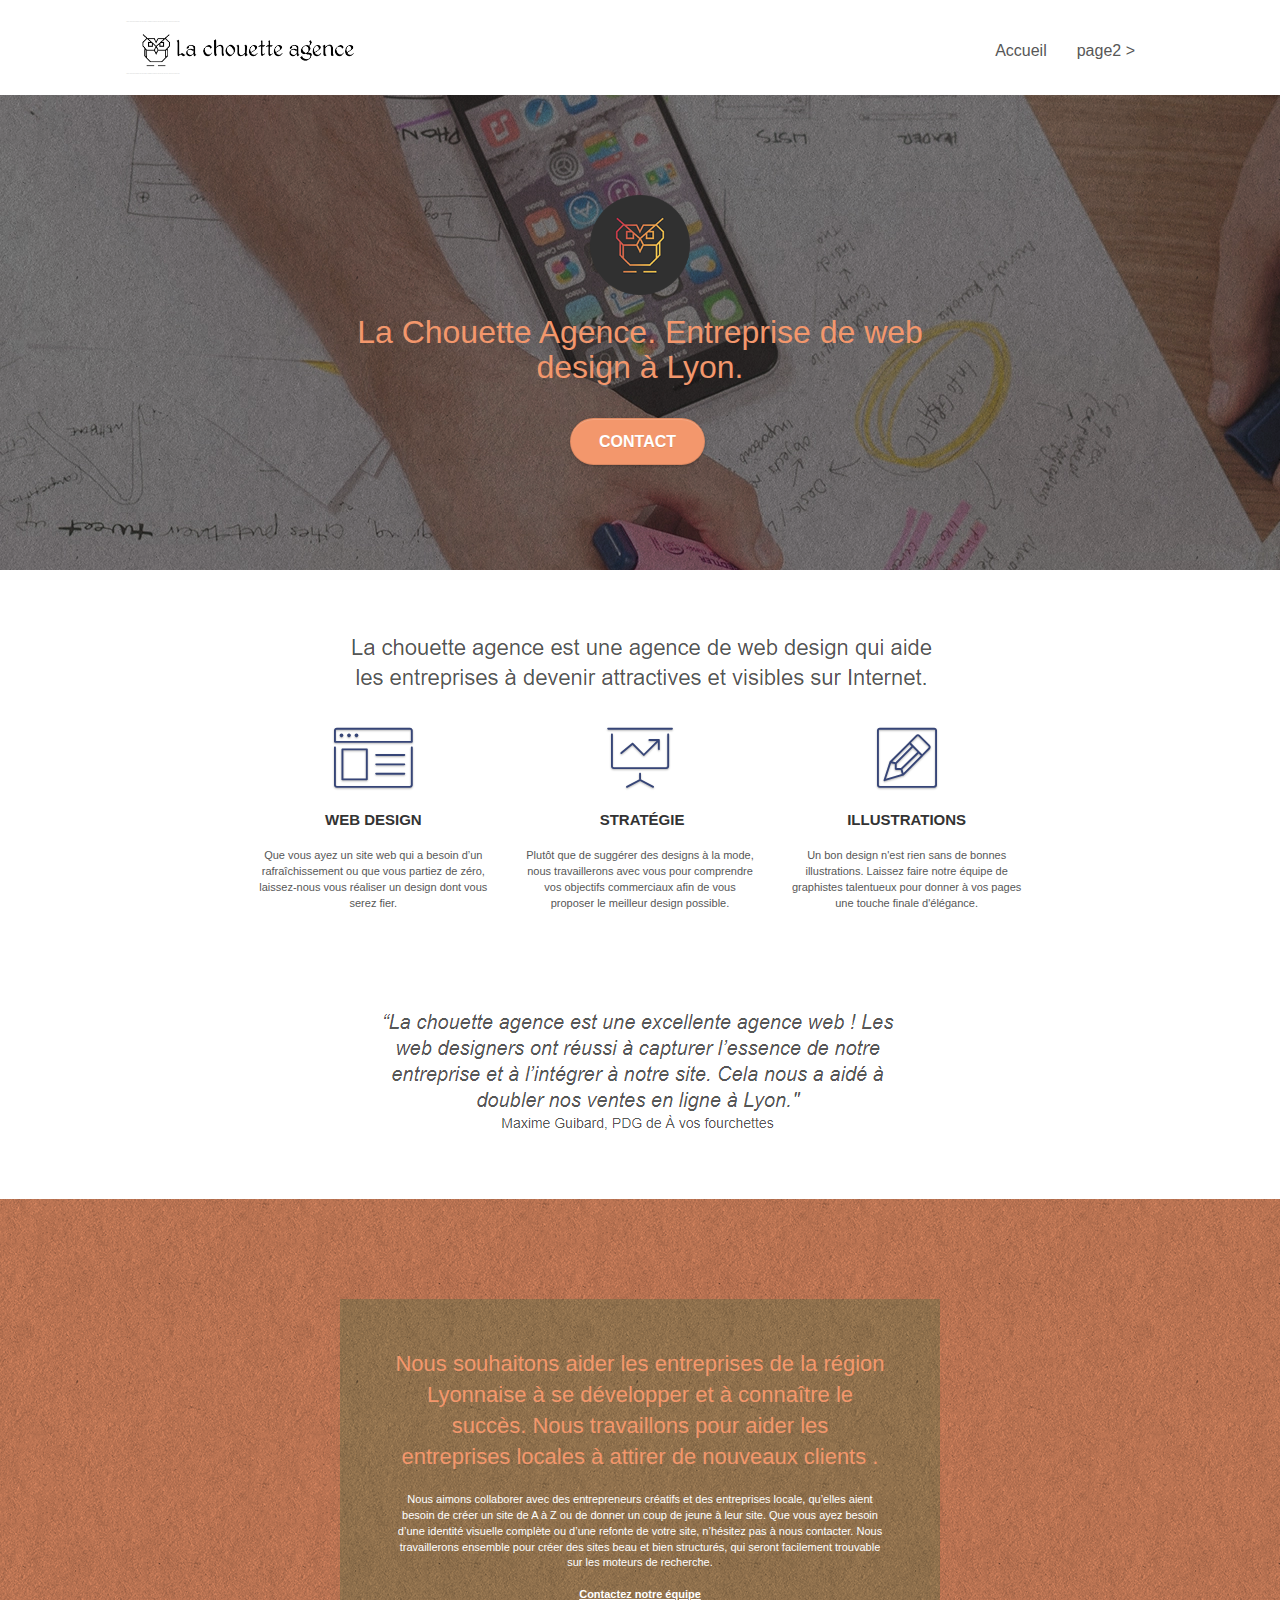
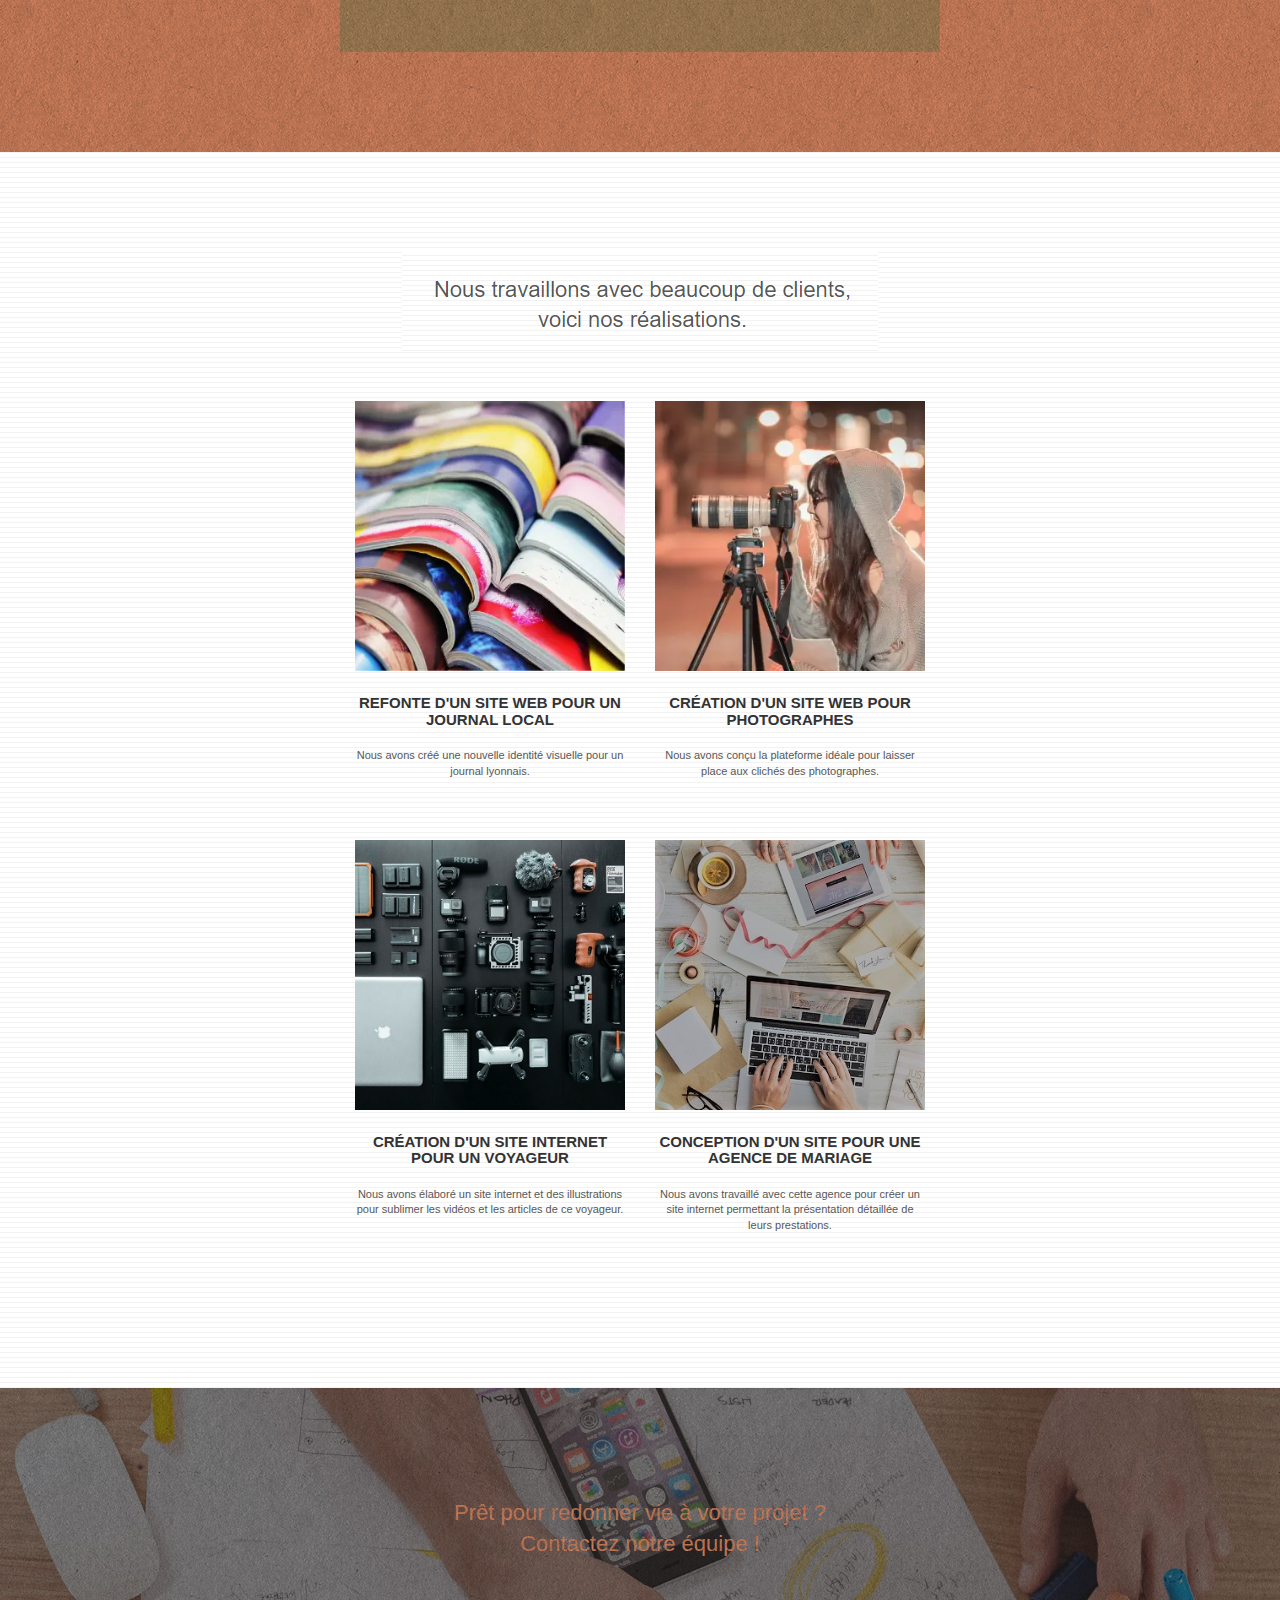
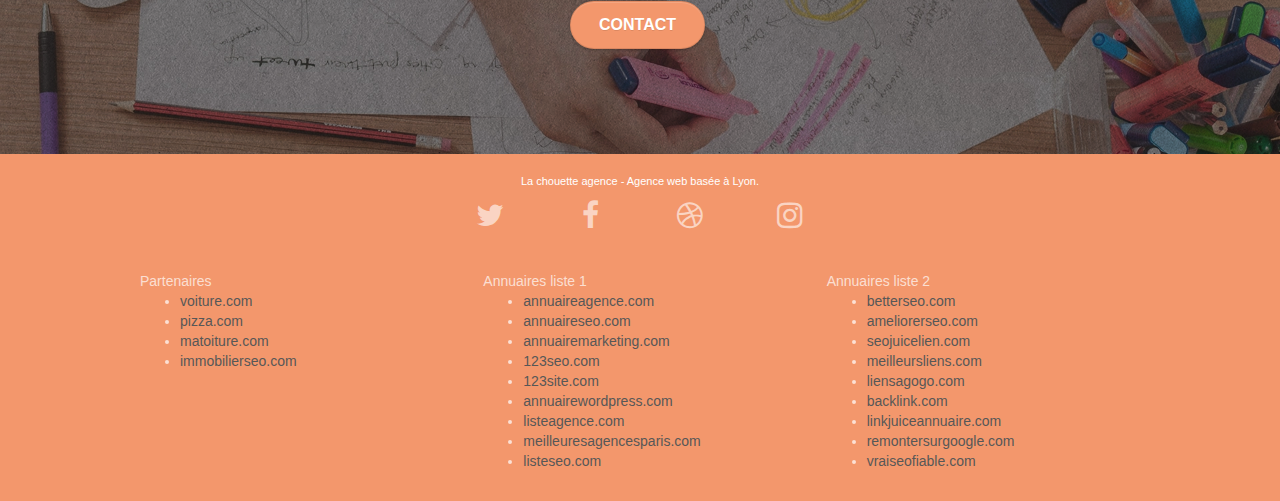
==== commit a52aca97: "Images webp redimensionnées" ====
--- a/index.html
+++ b/index.html
@@ -30,7 +30,6 @@
 <body>
 <!-- Principal conteneur -->
 <div class="page-container">
-    
 <!-- bloc-0 -->
 <div class="bloc bgc-white l-bloc " id="bloc-0">
 	<div class="container bloc-sm">
@@ -159,7 +158,7 @@
 		</div>
 		<div class="row tight-width-whitespace portfolio-row">
 			<div class="col-sm-6">
-				<a href="#" data-lightbox="img/1.jpg" data-gallery-id="gallery-1" data-caption="Refonte d'un site web pour un journal local" data-frame="snapshot-lb"><img src="img/1.jpg" alt="paris web design logo agence web meilleure agence et refonte site web journal" class="img-responsive portfolio-thumb" /></a>
+				<a href="#" data-lightbox="img/1.webp" data-gallery-id="gallery-1" data-caption="Refonte d'un site web pour un journal local" data-frame="snapshot-lb"><img src="img/1.webp" alt="paris web design logo agence web meilleure agence et refonte site web journal" class="img-responsive portfolio-thumb" /></a>
 				<h3 class="mg-md text-center">
 					Refonte d'un site web pour un journal local
 				</h3>
@@ -168,7 +167,7 @@
 				</p>
 			</div>
 			<div class="col-sm-6">
-				<a href="#" data-lightbox="img/2.jpg" data-gallery-id="gallery-1" data-caption="Création d'un site web pour photographes" data-frame="snapshot-lb"><img src="img/2.jpg" class="img-responsive portfolio-thumb" alt="paris web design logo agence web meilleure agence, Création d'un site web pour photographes" /></a>
+				<a href="#" data-lightbox="img/2.webp" data-gallery-id="gallery-1" data-caption="Création d'un site web pour photographes" data-frame="snapshot-lb"><img src="img/2.webp" class="img-responsive portfolio-thumb" alt="paris web design logo agence web meilleure agence, Création d'un site web pour photographes" /></a>
 				<h3 class="mg-md text-center">
 					Création d'un site web pour photographes
 				</h3>
@@ -179,7 +178,7 @@
 		</div>
 		<div class="row tight-width-whitespace portfolio-row">
 			<div class="col-sm-6">
-				<a href="#" data-lightbox="img/3.bmp" data-gallery-id="gallery-1" data-caption="Création d'un site internet pour un voyageur" data-frame="snapshot-lb"><img src="img/3.bmp" class="img-responsive portfolio-thumb" alt="paris web design logo agence web meilleure agence, Création d'un site web pour voyageur"/></a>
+				<a href="#" data-lightbox="img/3.webp" data-gallery-id="gallery-1" data-caption="Création d'un site internet pour un voyageur" data-frame="snapshot-lb"><img src="img/3.webp" class="img-responsive portfolio-thumb" alt="paris web design logo agence web meilleure agence, Création d'un site web pour voyageur"/></a>
 				<h3 class="mg-md text-center">
 					Création d'un site internet pour un voyageur
 				</h3>
@@ -188,7 +187,7 @@
 				</p>
 			</div>
 			<div class="col-sm-6">
-				<a href="#" data-lightbox="img/4.bmp" data-gallery-id="gallery-1" data-caption="Conception d'un site pour une agence de mariage" data-frame="snapshot-lb"><img src="img/4.bmp" class="img-responsive portfolio-thumb" alt="paris web design logo agence web meilleure agence, Création d'un site web pour agence de mariage" /></a>
+				<a href="#" data-lightbox="img/4.webp" data-gallery-id="gallery-1" data-caption="Conception d'un site pour une agence de mariage" data-frame="snapshot-lb"><img src="img/4.webp" class="img-responsive portfolio-thumb" alt="paris web design logo agence web meilleure agence, Création d'un site web pour agence de mariage" /></a>
 				<h3 class="mg-md text-center">
 					Conception d'un site pour une agence de mariage
 				</h3>
@@ -297,4 +296,4 @@
     
 
 </body>
-</html>+</html>
--- a/style.css
+++ b/style.css
@@ -844,11 +844,11 @@
 }
 
 .bg-banniere {
-    background-image: url("img/la-chouette-agence-banniere.jpg");
+    background-image: url("img/la-chouette-agence-banniere.webp");
 }
 
 .bg-presentation {
-    background-image: url("img/image-de-presentation.bmp");
+    background-image: url("img/image-de-presentation.webp");
 }
 
 @media (max-width: 1024px) {
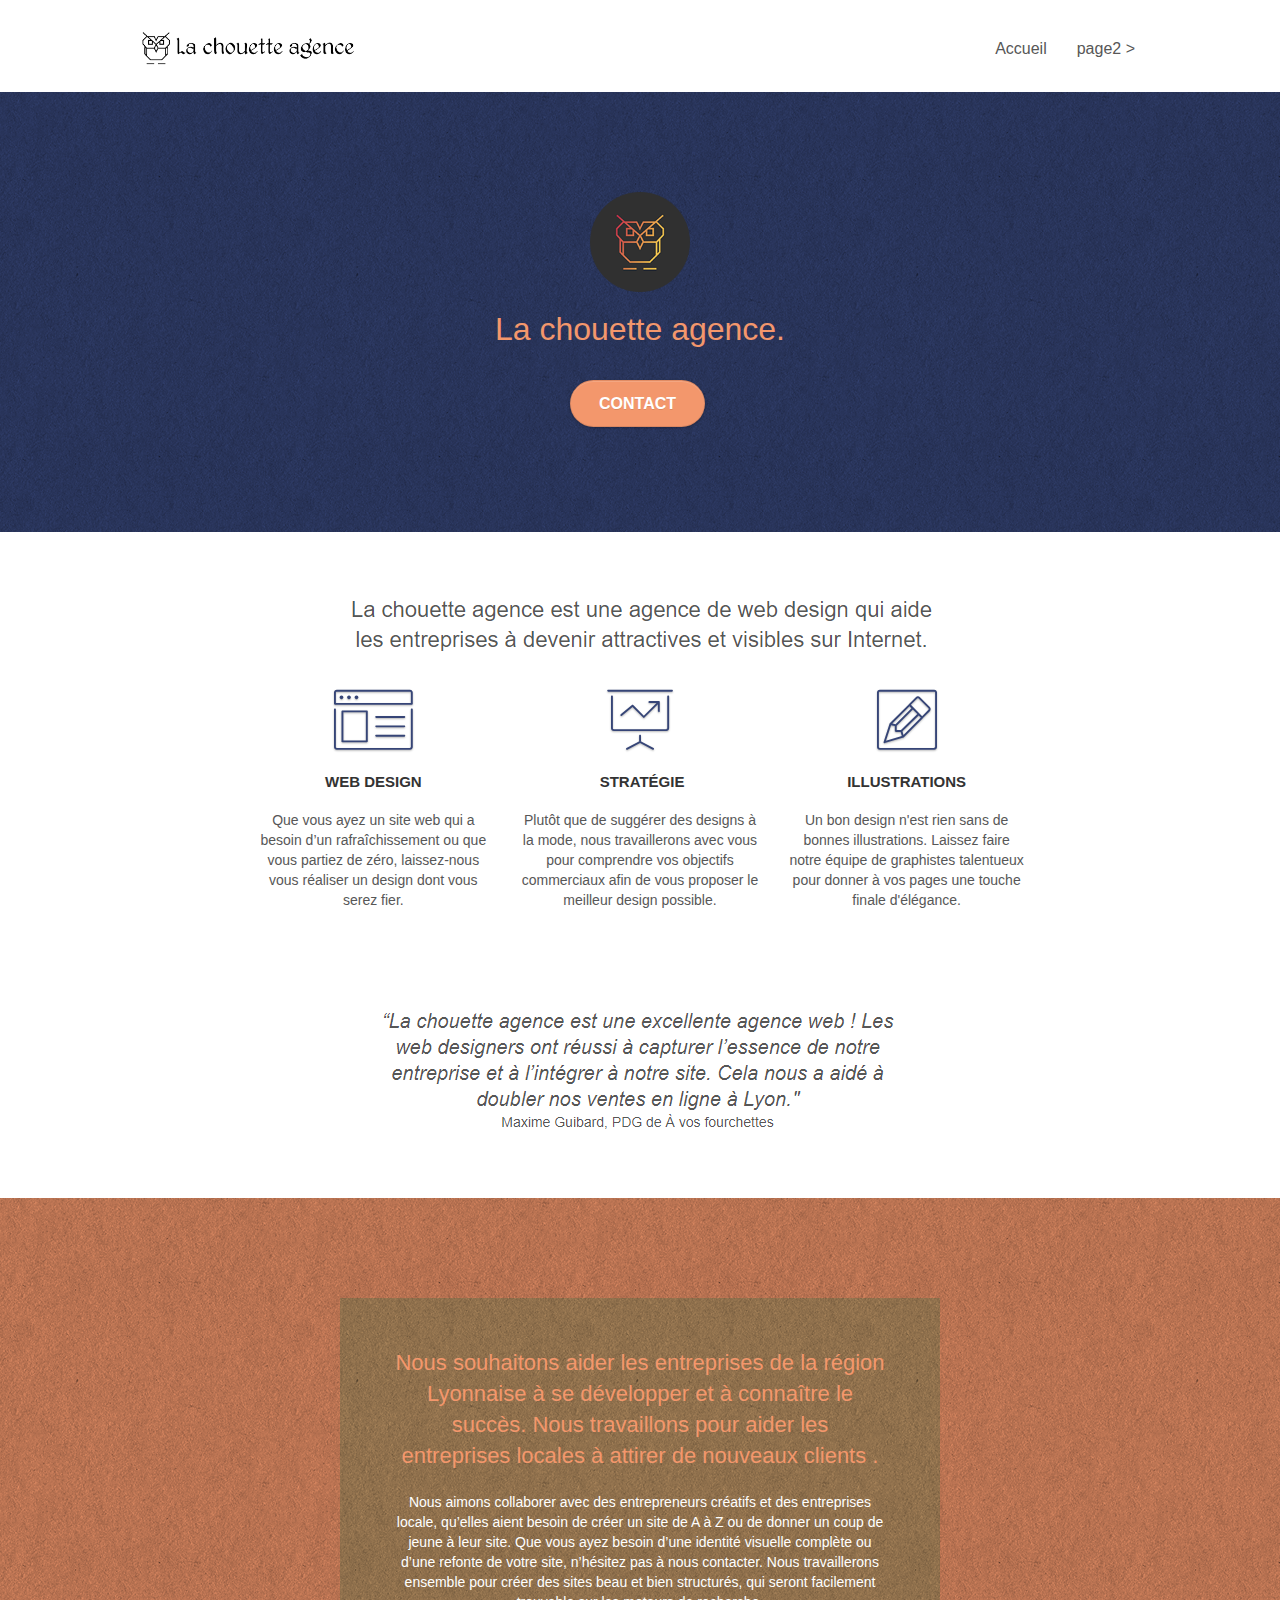
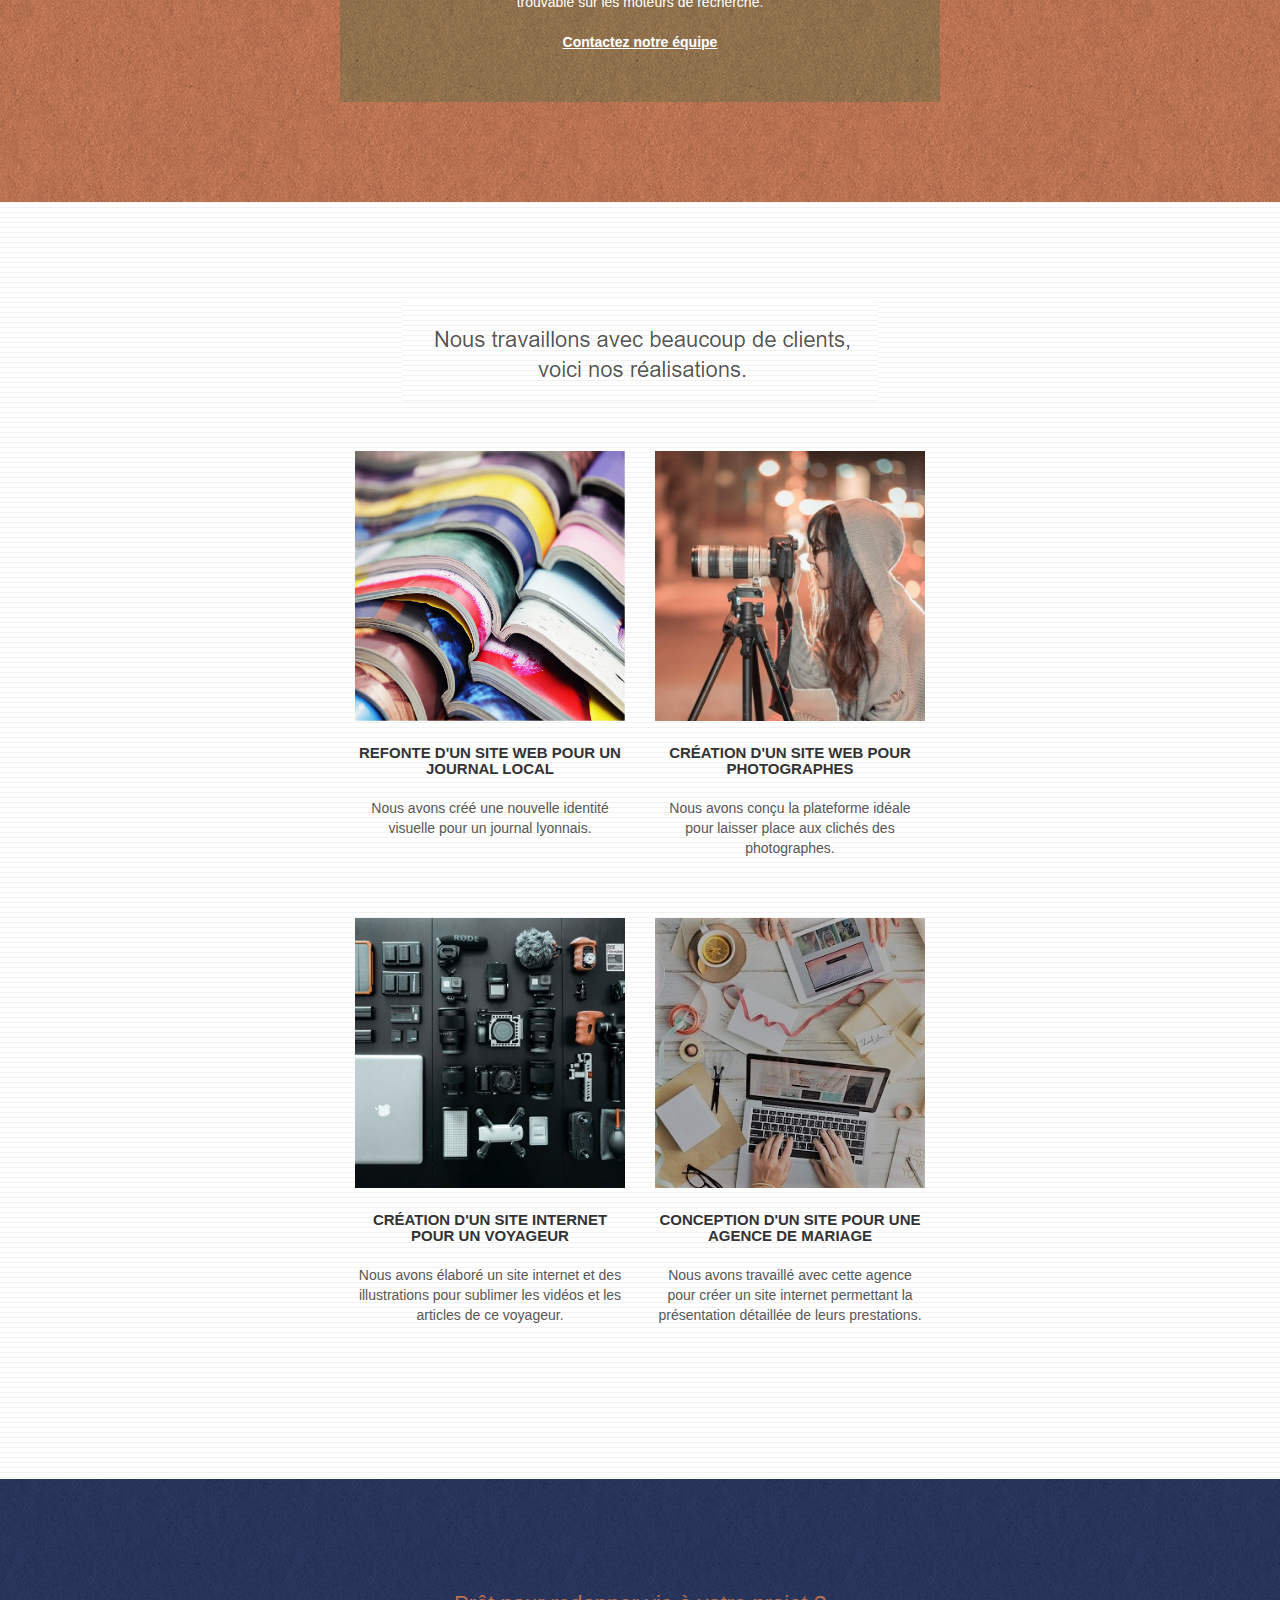
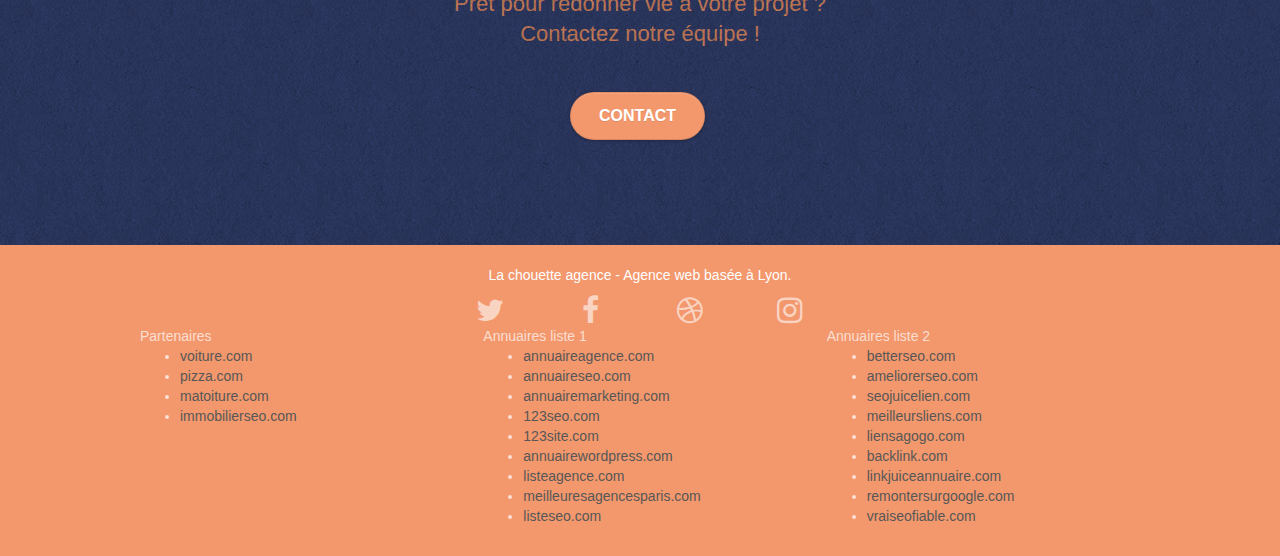
==== commit 4a14537e: "Retrait keywords" ====
--- a/index.html
+++ b/index.html
@@ -30,15 +30,14 @@
 <body>
 <!-- Principal conteneur -->
 <div class="page-container">
+    
 <!-- bloc-0 -->
 <div class="bloc bgc-white l-bloc " id="bloc-0">
 	<div class="container bloc-sm">
 
 		<nav class="navbar row">
 			<div class="navbar-header">
-				<div class="keywords" style="color:#cccccc;font-size:1px;">Agence web à paris, stratégie web, web design, illustrations, design de site web, site web, web, internet, site internet, site</div>
 				<a class="navbar-brand" href="index.html"><img src="img/la-chouette-agence.png" alt="paris web design logo agence web meilleure agence" height="40" /></a>
-				<div class="keywords" style="color:#cccccc;font-size:1px;">Agence web à paris, stratégie web, web design, illustrations, design de site web, site web, web, internet, site internet, site</div>
 				<button id="nav-toggle" type="button" class="ui-navbar-toggle navbar-toggle" data-toggle="collapse" data-target=".navbar-1">
 					<span class="sr-only">Toggle navigation</span><span class="icon-bar"></span><span class="icon-bar"></span><span class="icon-bar"></span>
 				</button>
@@ -67,7 +66,7 @@
 			<div class="col-sm-12">
 				<img src="img/logo.png" class="center-block image-resize-mode" width="100" alt="La chouette agence, agence web paris, création logo paris" />
 				<h1 class="text-center hero-bloc-text tc-white ">
-					La Chouette Agence. Entreprise de web design à Lyon.
+					La chouette agence.
 				</h1>
 				<div class="text-center">
 					<a href="page2.html" class="btn btn-lg btn-clean btn-rd cta-hero btn-atomic-tangerine" id="cta-hero">Contact</a>
@@ -158,7 +157,7 @@
 		</div>
 		<div class="row tight-width-whitespace portfolio-row">
 			<div class="col-sm-6">
-				<a href="#" data-lightbox="img/1.webp" data-gallery-id="gallery-1" data-caption="Refonte d'un site web pour un journal local" data-frame="snapshot-lb"><img src="img/1.webp" alt="paris web design logo agence web meilleure agence et refonte site web journal" class="img-responsive portfolio-thumb" /></a>
+				<a href="#" data-lightbox="img/1.jpg" data-gallery-id="gallery-1" data-caption="Refonte d'un site web pour un journal local" data-frame="snapshot-lb"><img src="img/1.jpg" alt="paris web design logo agence web meilleure agence et refonte site web journal" class="img-responsive portfolio-thumb" /></a>
 				<h3 class="mg-md text-center">
 					Refonte d'un site web pour un journal local
 				</h3>
@@ -167,7 +166,7 @@
 				</p>
 			</div>
 			<div class="col-sm-6">
-				<a href="#" data-lightbox="img/2.webp" data-gallery-id="gallery-1" data-caption="Création d'un site web pour photographes" data-frame="snapshot-lb"><img src="img/2.webp" class="img-responsive portfolio-thumb" alt="paris web design logo agence web meilleure agence, Création d'un site web pour photographes" /></a>
+				<a href="#" data-lightbox="img/2.jpg" data-gallery-id="gallery-1" data-caption="Création d'un site web pour photographes" data-frame="snapshot-lb"><img src="img/2.jpg" class="img-responsive portfolio-thumb" alt="paris web design logo agence web meilleure agence, Création d'un site web pour photographes" /></a>
 				<h3 class="mg-md text-center">
 					Création d'un site web pour photographes
 				</h3>
@@ -178,7 +177,7 @@
 		</div>
 		<div class="row tight-width-whitespace portfolio-row">
 			<div class="col-sm-6">
-				<a href="#" data-lightbox="img/3.webp" data-gallery-id="gallery-1" data-caption="Création d'un site internet pour un voyageur" data-frame="snapshot-lb"><img src="img/3.webp" class="img-responsive portfolio-thumb" alt="paris web design logo agence web meilleure agence, Création d'un site web pour voyageur"/></a>
+				<a href="#" data-lightbox="img/3.bmp" data-gallery-id="gallery-1" data-caption="Création d'un site internet pour un voyageur" data-frame="snapshot-lb"><img src="img/3.bmp" class="img-responsive portfolio-thumb" alt="paris web design logo agence web meilleure agence, Création d'un site web pour voyageur"/></a>
 				<h3 class="mg-md text-center">
 					Création d'un site internet pour un voyageur
 				</h3>
@@ -187,7 +186,7 @@
 				</p>
 			</div>
 			<div class="col-sm-6">
-				<a href="#" data-lightbox="img/4.webp" data-gallery-id="gallery-1" data-caption="Conception d'un site pour une agence de mariage" data-frame="snapshot-lb"><img src="img/4.webp" class="img-responsive portfolio-thumb" alt="paris web design logo agence web meilleure agence, Création d'un site web pour agence de mariage" /></a>
+				<a href="#" data-lightbox="img/4.bmp" data-gallery-id="gallery-1" data-caption="Conception d'un site pour une agence de mariage" data-frame="snapshot-lb"><img src="img/4.bmp" class="img-responsive portfolio-thumb" alt="paris web design logo agence web meilleure agence, Création d'un site web pour agence de mariage" /></a>
 				<h3 class="mg-md text-center">
 					Conception d'un site pour une agence de mariage
 				</h3>
@@ -244,7 +243,6 @@
 							<a class="social" href="index.html"><span class="fa fa-instagram icon-md"></span></a>
 						</div>
 					</div>
-					<div class="keywords" style="color:#F3976C;">Agence web à paris, stratégie web, web design, illustrations, design de site web, site web, web, internet, site internet, site</div>
 				</div>
 				<div class="row">
 					<div class="col-sm-4">
--- a/style.css
+++ b/style.css
@@ -703,7 +703,7 @@
 }
 
 p {
-    font-size: 11px;
+    font-size: 1em;
 }
 
 .tight-width-whitespace {
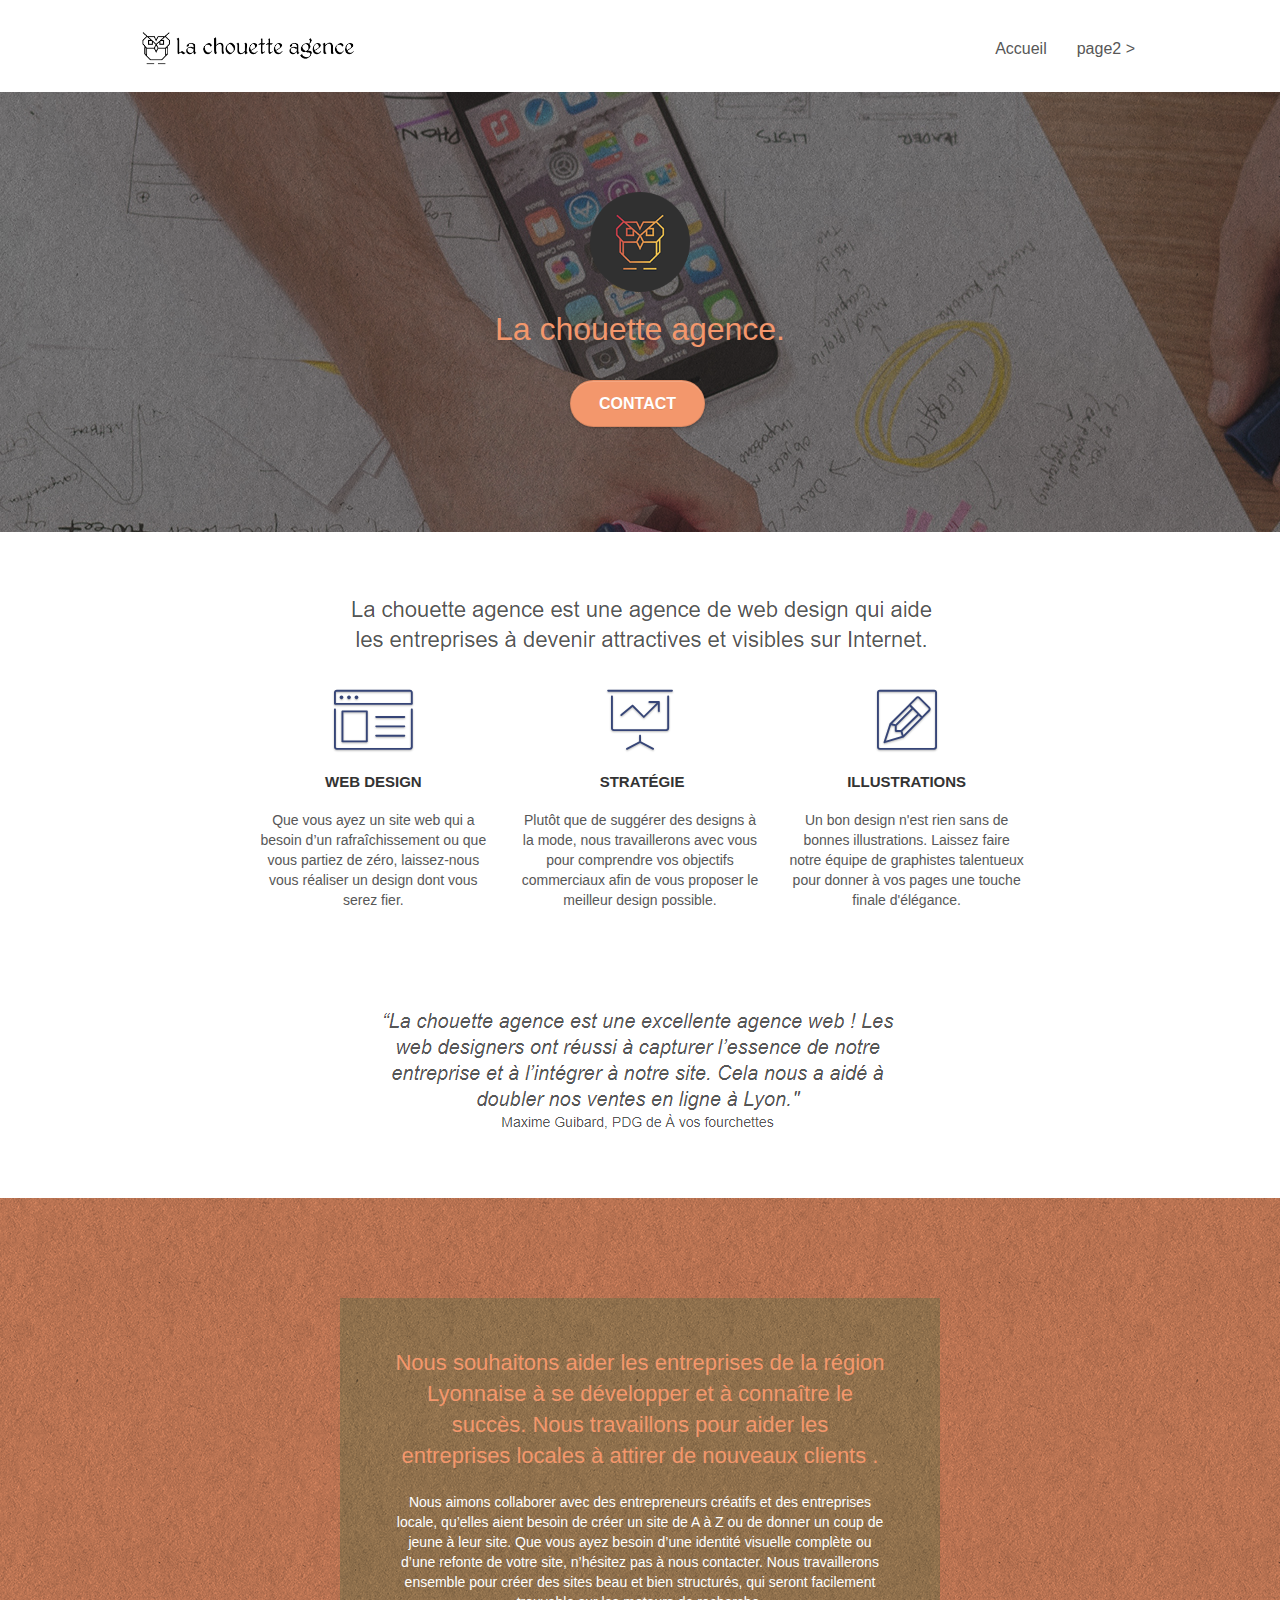
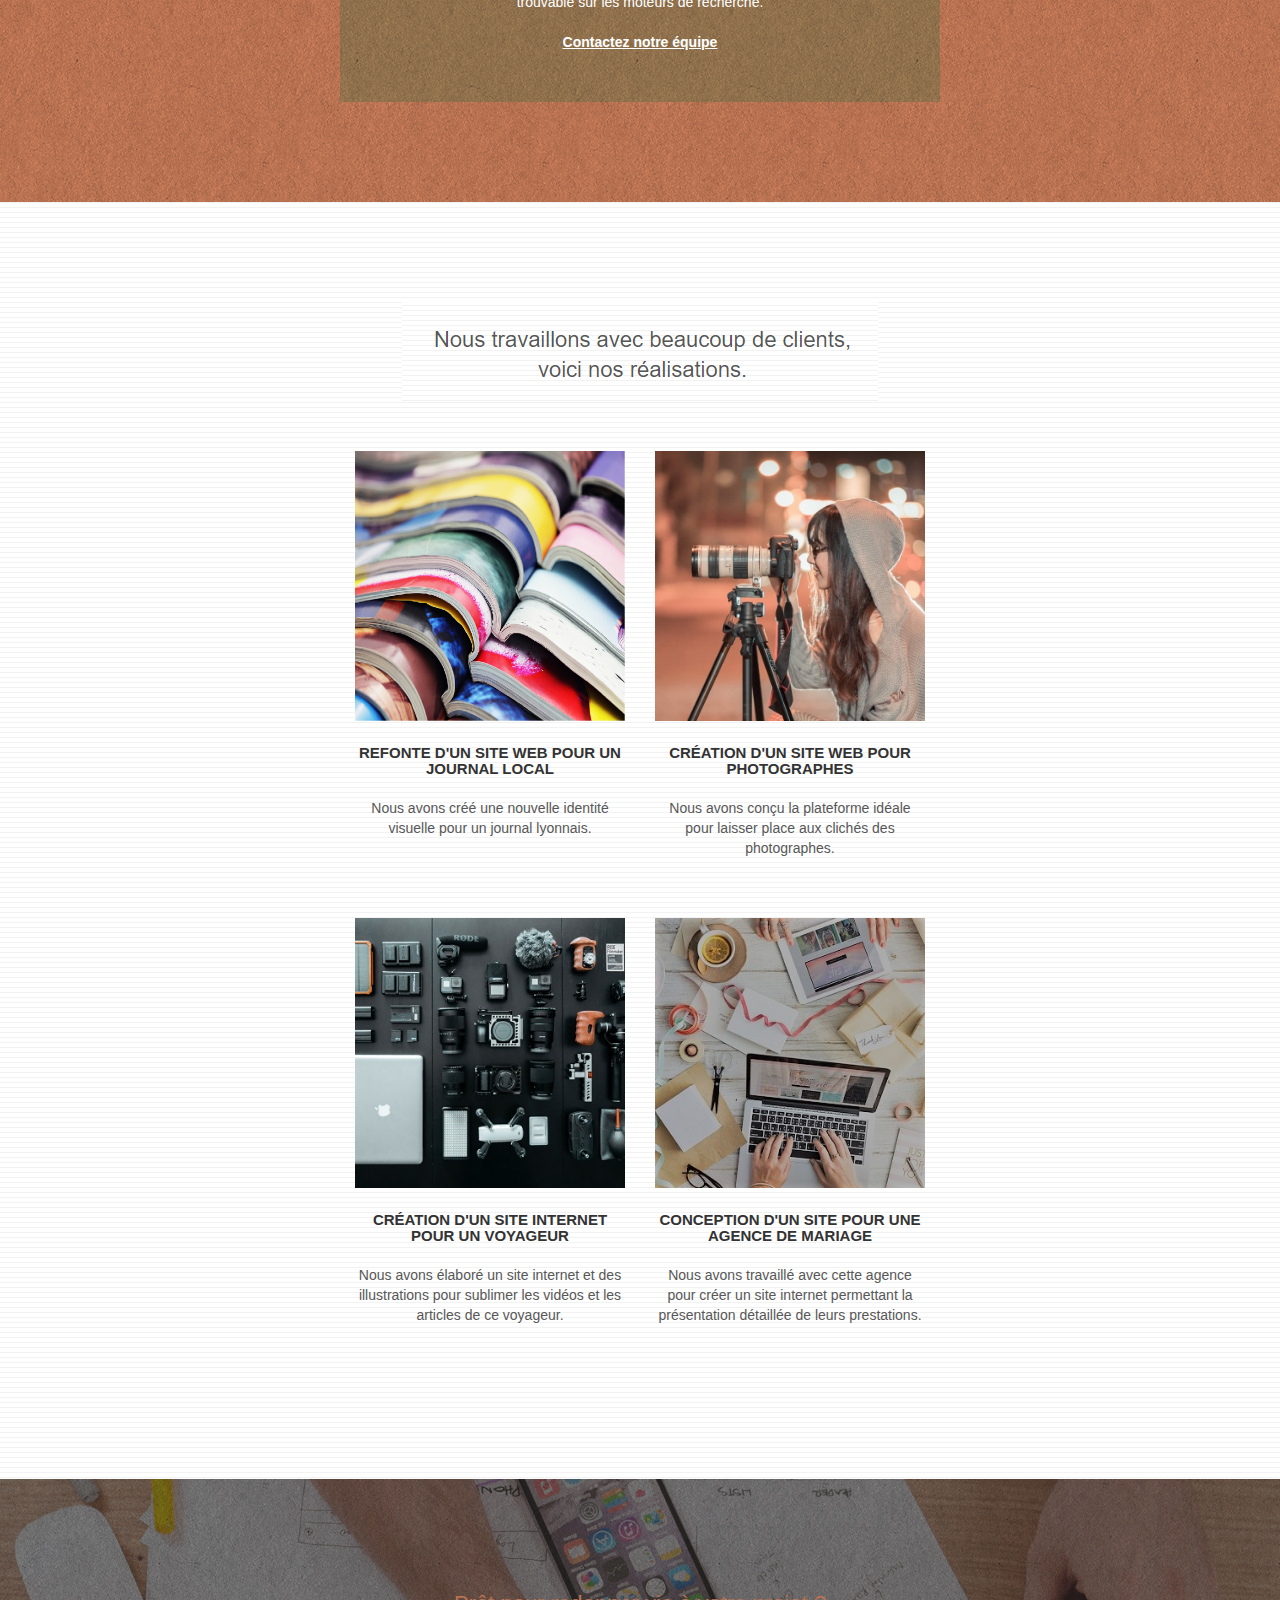
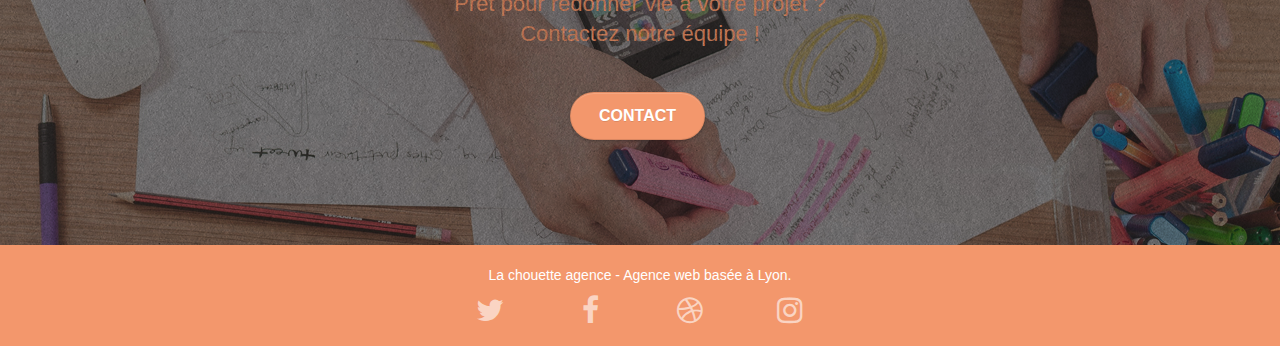
==== commit 990bb75e: "Retrait listes de partenaires" ====
--- a/index.html
+++ b/index.html
@@ -244,45 +244,6 @@
 						</div>
 					</div>
 				</div>
-				<div class="row">
-					<div class="col-sm-4">
-						Partenaires
-							<ul>
-								<li><a href="voiture.com">voiture.com</a></li>
-								<li><a href="pizza.com">pizza.com</a></li>
-								<li><a href="matoiture.com">matoiture.com</a></li>
-								<li><a href="immobilierseo.com">immobilierseo.com</a></li>
-							</ul>		
-					</div>
-					<div class="col-sm-4">
-						Annuaires liste 1
-						<ul>
-							<li><a href="annuaireagence.com">annuaireagence.com</a></li>
-							<li><a href="annuaireseo.com">annuaireseo.com</a></li>
-							<li><a href="annuairemarketing.com">annuairemarketing.com</a></li>
-							<li><a href="123seoture.com">123seo.com</a></li>
-							<li><a href="123site.com">123site.com</a></li>
-							<li><a href="annuairewordpress.com">annuairewordpress.com</a></li>
-							<li><a href="listeagence.com">listeagence.com</a></li>
-							<li><a href="meilleuresagencesparis.com">meilleuresagencesparis.com</a></li>
-							<li><a href="listeseo.com">listeseo.com</a></li>
-						</ul>
-					</div>
-					<div class="col-sm-4">
-						Annuaires liste 2
-						<ul>
-							<li><a href="betterseo.com">betterseo.com</a></li>
-							<li><a href="ameliorerseo.com">ameliorerseo.com</a></li>
-							<li><a href="seojuicelien.com">seojuicelien.com</a></li>
-							<li><a href="meilleursliens.com">meilleursliens.com</a></li>
-							<li><a href="liensagogo.com">liensagogo.com</a></li>
-							<li><a href="backlink.com">backlink.com</a></li>
-							<li><a href="linkjuiceannuaire.com">linkjuiceannuaire.com</a></li>
-							<li><a href="remontersurgoogle.com">remontersurgoogle.com</a></li>
-							<li><a href="vraiseofiable.com">vraiseofiable.com</a></li>
-						</ul>
-					</div>
-				</div>
 			</div>
 		</div>
 	</div>
--- a/style.css
+++ b/style.css
@@ -844,11 +844,11 @@
 }
 
 .bg-banniere {
-    background-image: url("img/la-chouette-agence-banniere.webp");
+    background-image: url("img/la-chouette-agence-banniere.jpg");
 }
 
 .bg-presentation {
-    background-image: url("img/image-de-presentation.webp");
+    background-image: url("img/image-de-presentation.bmp");
 }
 
 @media (max-width: 1024px) {
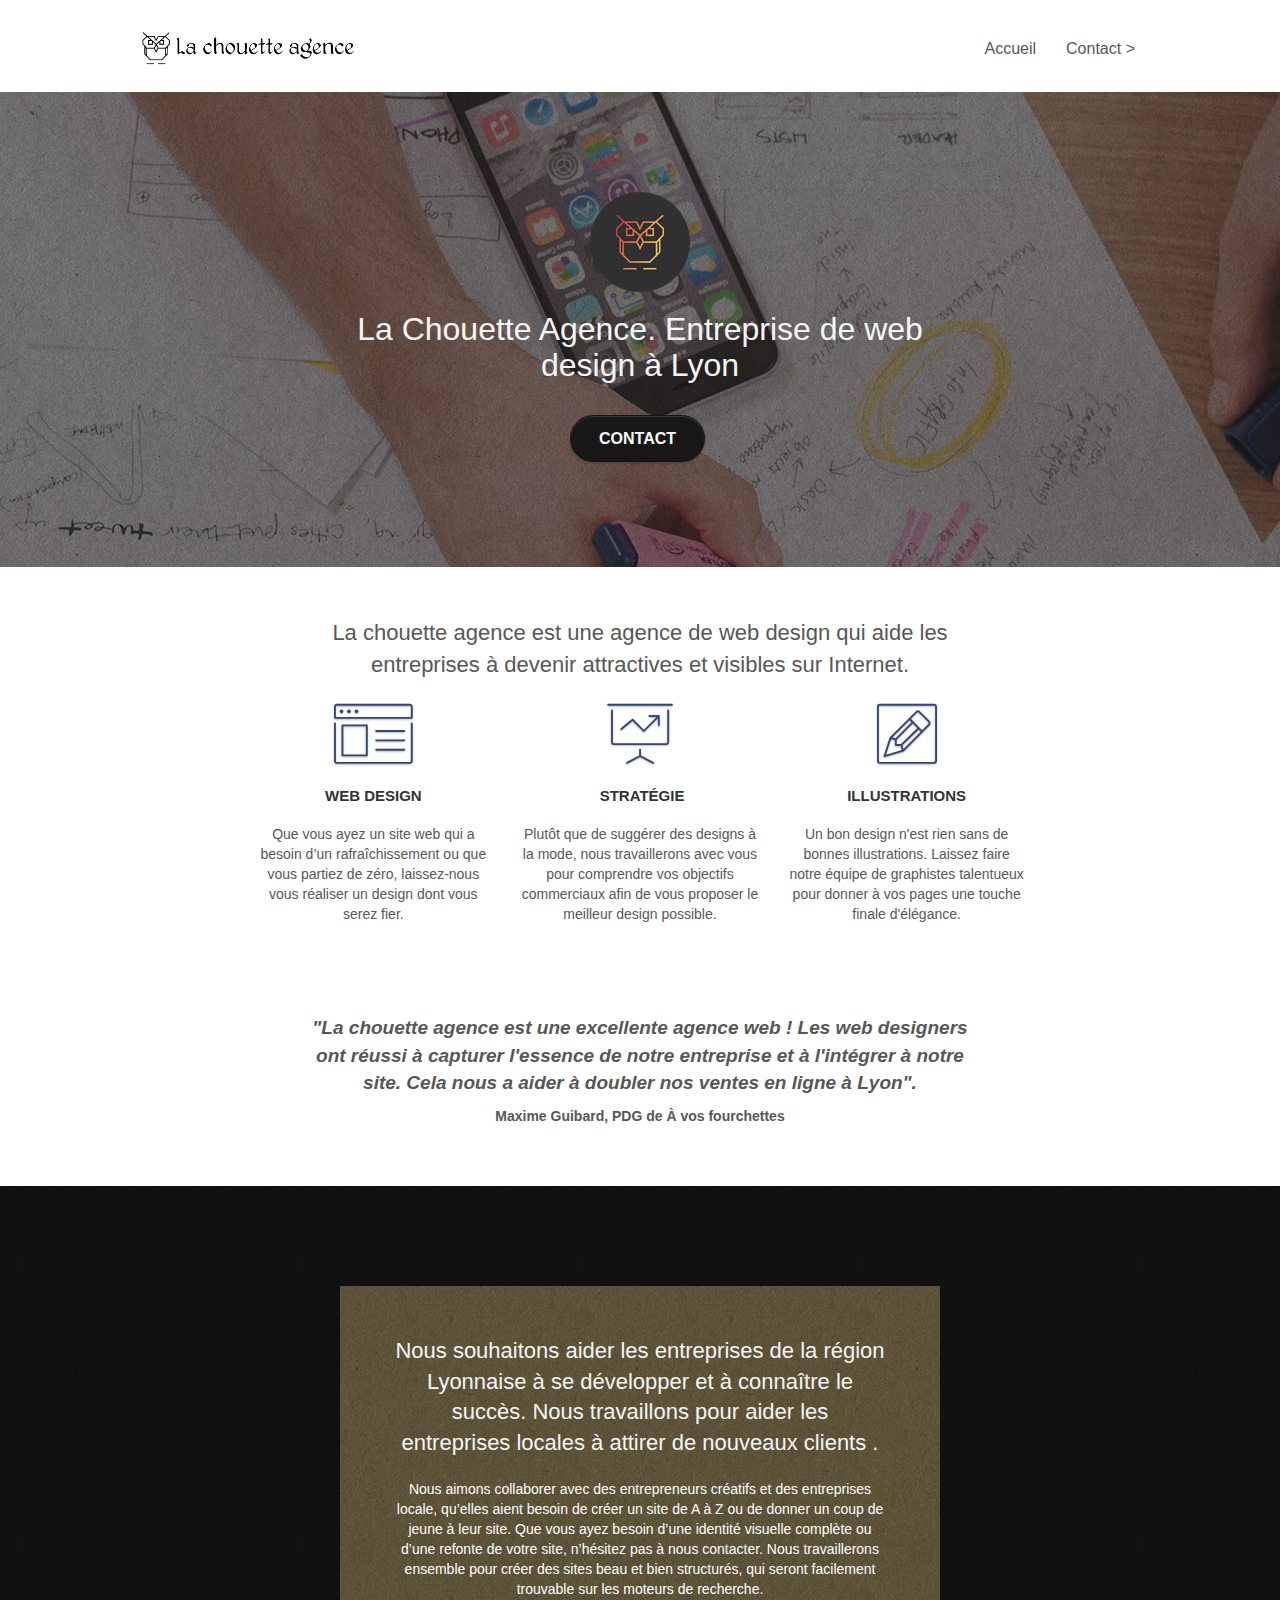
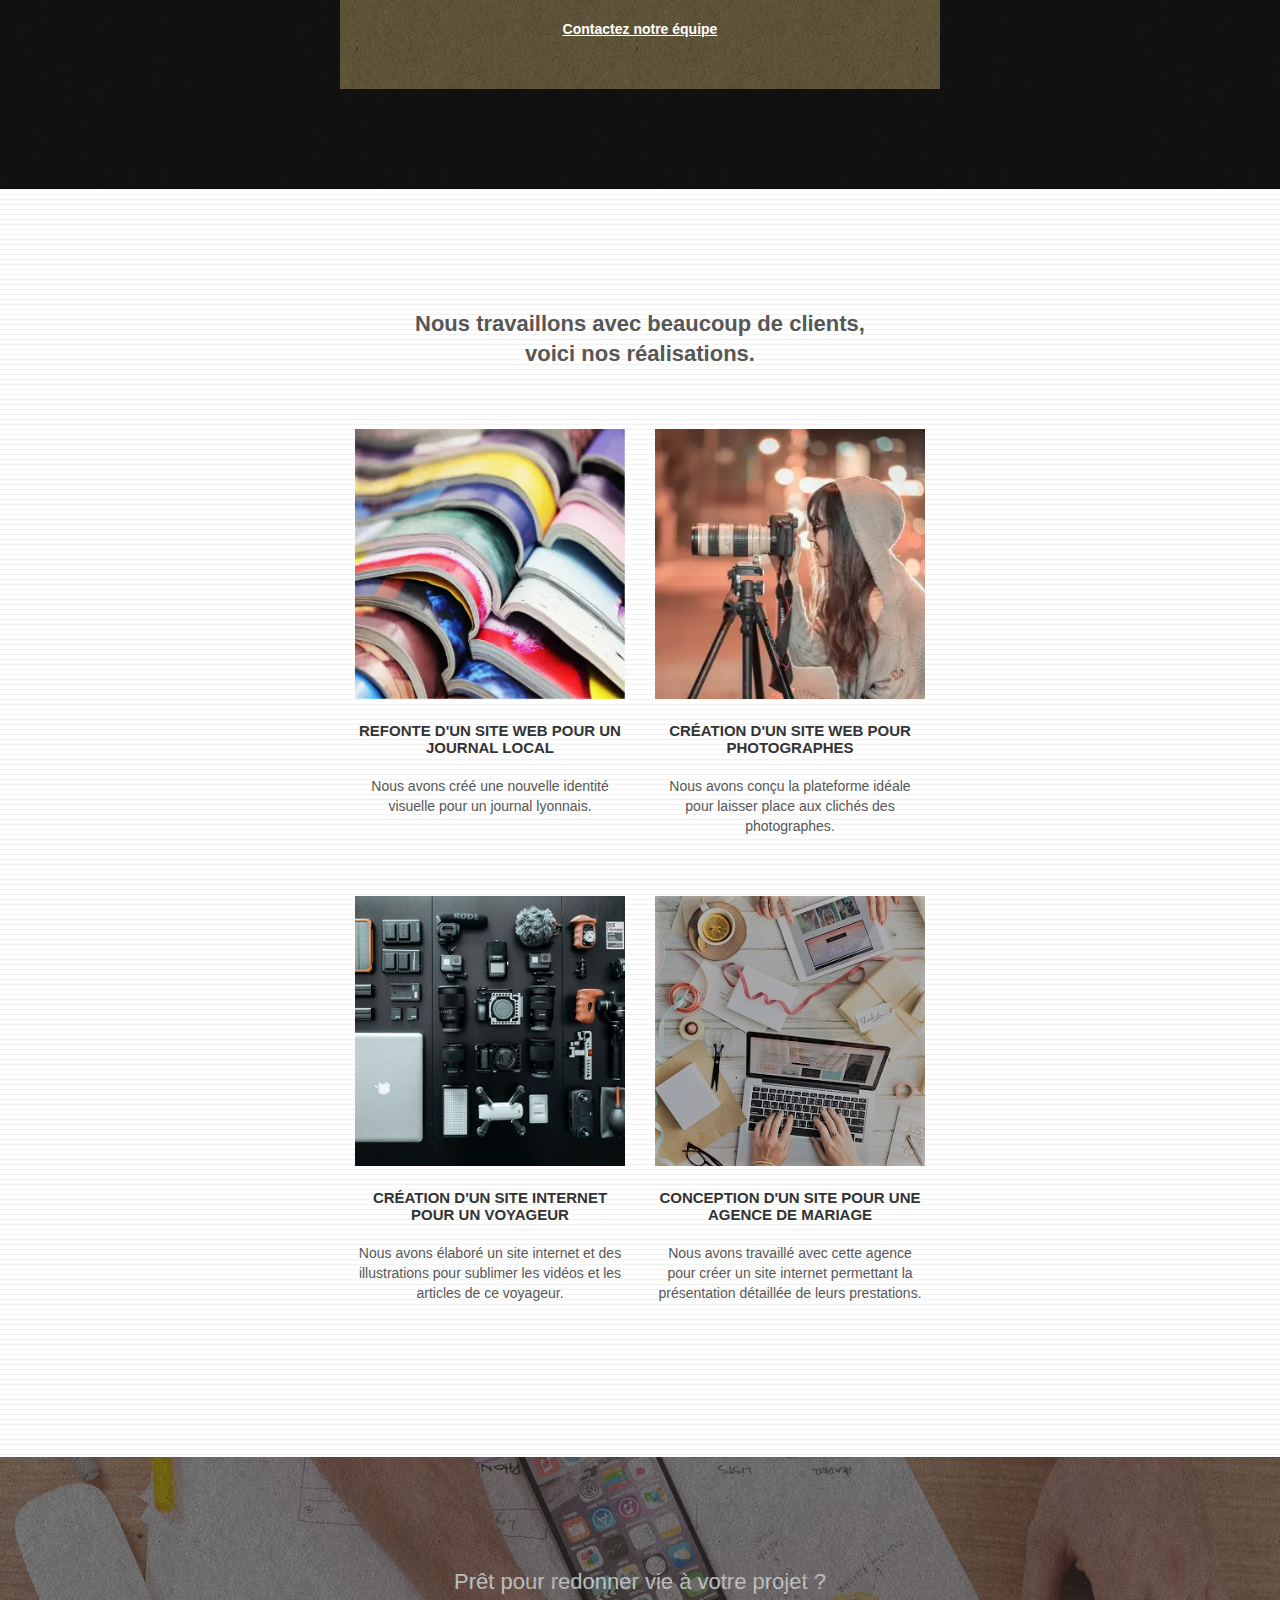
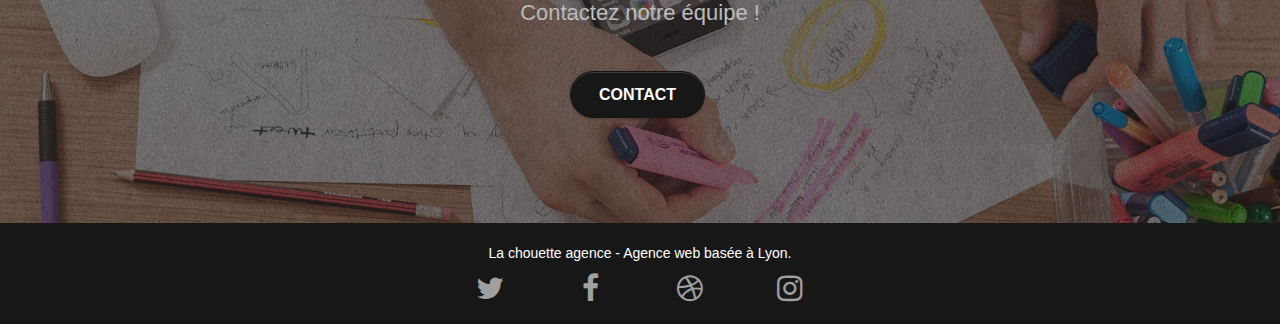
==== commit 0ae270dd: "FINAL CHANGEMENTS" ====
--- a/index.html
+++ b/index.html
@@ -1,25 +1,26 @@
 <!doctype html>
-<html lang="Default">
+<html lang="fr">
 <head>
     <meta charset="utf-8">
-    <meta name="keywords" content="seo, google, site web, site internet, agence design paris, agence design, agence design,agence design,agence design,agence design,agence design,agence design,agence design,agence design">
-    <meta name="description" content="">
+    <meta 
+	name="description" 
+	content="Découvrez La Chouette Agence. Une entreprise de webdesign à Lyon, qui aide les entreprises, à développer leur image et leur branding sur internet.">
     <meta name="viewport" content="width=device-width, initial-scale=1.0, viewport-fit=cover">
     <link rel="shortcut icon" type="image/png" href="favicon.jpg">
     
-	<link rel="stylesheet" type="text/css" href="./css/bootstrap.css">
-	<link rel="stylesheet" type="text/css" href="style.css">
-	<link rel="stylesheet" type="text/css" href="./css/font-awesome.css">
-	<link rel="stylesheet" type="text/css" href="./css/et-line.css">
+	<link rel="stylesheet" type="text/css" href="./css/bootstrap.min.css">
+	<link rel="stylesheet" type="text/css" href="style.min.css">
+	<link rel="stylesheet" type="text/css" href="./css/font-awesome.min.css">
+	<link rel="stylesheet" type="text/css" href="./css/et-line.min.css">
 	
     
-	<script src="./js/jquery-2.1.0.js"></script>
-	<script src="./js/bootstrap.js"></script>
-	<script src="./js/blocs.js"></script>
-	<script src="./js/jquery.touchSwipe.js" defer></script>
-	<script src="./js/gmaps.js"></script>
-
-    <title>.</title>
+	<script src="./js/jquery-2.1.0.min.js" defer ></script>
+	<script src="./js/bootstrap.min.js" defer></script>
+	<script src="./js/blocs.min.js" defer></script>
+	<script src="./js/jquery.touchSwipe.min.js" defer></script>
+	<script src="./js/gmaps.min.js" defer></script>
+
+    <title>La Chouette Agence - Entreprise de web design à Lyon</title>
 
     
 <!-- Analytics -->
@@ -32,12 +33,12 @@
 <div class="page-container">
     
 <!-- bloc-0 -->
-<div class="bloc bgc-white l-bloc " id="bloc-0">
+<header class="bloc bgc-white l-bloc " id="bloc-0">
 	<div class="container bloc-sm">
 
 		<nav class="navbar row">
 			<div class="navbar-header">
-				<a class="navbar-brand" href="index.html"><img src="img/la-chouette-agence.png" alt="paris web design logo agence web meilleure agence" height="40" /></a>
+				<a class="navbar-brand" href="index.html"><img src="img/la-chouette-agence.png" alt="Bannière de La Chouette Agence" height="40" /></a>
 				<button id="nav-toggle" type="button" class="ui-navbar-toggle navbar-toggle" data-toggle="collapse" data-target=".navbar-1">
 					<span class="sr-only">Toggle navigation</span><span class="icon-bar"></span><span class="icon-bar"></span><span class="icon-bar"></span>
 				</button>
@@ -50,172 +51,187 @@
 					<li>
 					</li>
 					<li>
-						<a href="page2.html">page2 &gt;</a>
+						<a href="contact.html">Contact &gt;</a>
 					</li>
 				</ul>
 			</div>
 		</nav>
 	</div>
-</div>
+</header>
 <!-- bloc-0 END -->
 
 <!-- bloc-1-presentation -->
-<div class="bloc bgc-dark-slate-blue bg-banniere d-bloc bg-t-edge bloc-bg-texture texture-paper b-parallax" id="bloc-1-hero">
-	<div class="container bloc-lg">
-		<div class="row tight-width-whitespace">
-			<div class="col-sm-12">
-				<img src="img/logo.png" class="center-block image-resize-mode" width="100" alt="La chouette agence, agence web paris, création logo paris" />
-				<h1 class="text-center hero-bloc-text tc-white ">
-					La chouette agence.
-				</h1>
-				<div class="text-center">
-					<a href="page2.html" class="btn btn-lg btn-clean btn-rd cta-hero btn-atomic-tangerine" id="cta-hero">Contact</a>
-				</div>
-			</div>
-		</div>
-	</div>
-</div>
-<!-- bloc-1-presentation END -->
-
-<!-- bloc-2-services -->
-<div class="bloc bgc-white l-bloc" id="bloc-2-services">
-	<div class="container bloc-md">
-		<div class="row">
-			<div class="col-sm-12 text-center">
-				<img alt="agence web, agence web paris, web design paris, stratégie web" src="img/title.png" />
-			</div>
-		</div>
-		<div class="row voffset-lg med-width-whitespace">
-			<div class="col-sm-4">
-				<div class="text-center">
-					<span class="et-icon-browser sm-shadow icon-dark-slate-blue icons icon-lg"></span>
-				</div>
-				<h3 class="mg-md text-center">
-					Web design
-				</h3>
-				<p class="text-center ">
-					Que vous ayez un site web qui a besoin d&rsquo;un rafraîchissement ou que vous partiez de zéro, laissez-nous vous réaliser un design dont vous serez fier.
-				</p>
-			</div>
-			<div class="col-sm-4">
-				<div class="text-center">
-					<span class="et-icon-presentation sm-shadow icon-dark-slate-blue icons icon-lg"></span>
-				</div>
-				<h3 class="mg-md text-center">
-					&nbsp;Stratégie
-				</h3>
-				<p class="text-center ">
-					Plutôt que de suggérer des designs à la mode, nous travaillerons avec vous pour comprendre vos objectifs commerciaux afin de vous proposer le meilleur design possible.<br>
-				</p>
-			</div>
-			<div class="col-sm-4">
-				<div class="text-center">
-					<span class="et-icon-edit sm-shadow icon-dark-slate-blue icons icon-lg"></span>
-				</div>
-				<h3 class="mg-md text-center">
-					Illustrations
-				</h3>
-				<p class="text-center ">
-					Un bon design n'est rien sans de bonnes illustrations. Laissez faire notre équipe de graphistes talentueux pour donner à vos pages une touche finale d'élégance.
-				</p>
-			</div>
-		</div>
-		<div class="row voffset-lg voffset">
-			<div class="col-xs-12 col-md-8 col-md-offset-2 text-center">
-				<img alt="agence web, agence web paris, web design paris, stratégie web" src="img/citation.png" />
-
-			</div>
-		</div>
-	</div>
-</div>
-<!-- bloc-2-services END -->
-
-<!-- bloc-3-what-i-do -->
-<div class="bloc tc-white bgc-atomic-tangerine bg-presentation d-bloc bloc-bg-texture texture-paper b-parallax" id="bloc-3-what-i-do">
-	<div class="container bloc-lg">
-		<div class="row tight-width-whitespace black-background">
-			<div class="col-sm-12">
+<main>
+	<section class="bloc bgc-dark-slate-blue bg-banniere d-bloc bg-t-edge bloc-bg-texture texture-paper b-parallax" id="bloc-1-hero">
+		<div class="container bloc-lg">
+			<div class="row tight-width-whitespace">
+				<div class="col-sm-12">
+					<img src="img/logo.png" class="center-block image-resize-mode" width="100" alt="Logo de La Chouette Agence" />
+					<h1 class="text-center hero-bloc-text tc-white ">
+						La Chouette Agence. Entreprise de web design à Lyon
+					</h1>
+					<div class="text-center">
+						<a href="contact.html" class="btn btn-lg btn-clean btn-rd cta-hero btn-atomic-tangerine" id="cta-hero">Contact</a>
+					</div>
+				</div>
+			</div>
+		</div>
+	</section>
+	<!-- bloc-1-presentation END -->
+
+	<!-- bloc-2-services -->
+	<section class="bloc bgc-white l-bloc" id="bloc-2-services">
+		<div class="container bloc-md">
+			<div class="row">
+				<div class="col-sm-12 text-center">
+					<p class="slogan">
+						La chouette agence est une agence de web design qui aide les
+						entreprises à devenir attractives et visibles sur Internet.
+					</p>
+				</div>
+			</div>
+			<div class="row voffset-lg med-width-whitespace">
+				<div class="col-sm-4">
+					<div class="text-center">
+						<span class="et-icon-browser sm-shadow icon-dark-slate-blue icons icon-lg"></span>
+					</div>
+					<h3 class="mg-md text-center">
+						Web design
+					</h3>
+					<p class="text-center ">
+						Que vous ayez un site web qui a besoin d&rsquo;un rafraîchissement ou que vous partiez de zéro, laissez-nous vous réaliser un design dont vous serez fier.
+					</p>
+				</div>
+				<div class="col-sm-4">
+					<div class="text-center">
+						<span class="et-icon-presentation sm-shadow icon-dark-slate-blue icons icon-lg"></span>
+					</div>
+					<h3 class="mg-md text-center">
+						&nbsp;Stratégie
+					</h3>
+					<p class="text-center ">
+						Plutôt que de suggérer des designs à la mode, nous travaillerons avec vous pour comprendre vos objectifs commerciaux afin de vous proposer le meilleur design possible.<br>
+					</p>
+				</div>
+				<div class="col-sm-4">
+					<div class="text-center">
+						<span class="et-icon-edit sm-shadow icon-dark-slate-blue icons icon-lg"></span>
+					</div>
+					<h3 class="mg-md text-center">
+						Illustrations
+					</h3>
+					<p class="text-center ">
+						Un bon design n'est rien sans de bonnes illustrations. Laissez faire notre équipe de graphistes talentueux pour donner à vos pages une touche finale d'élégance.
+					</p>
+				</div>
+			</div>
+			<div class="row voffset-lg voffset">
+				<div class="col-xs-12 col-md-8 col-md-offset-2 text-center">
+					<p class="citation">
+						"La chouette agence est une excellente agence web ! Les web
+						designers ont réussi à capturer l'essence de notre entreprise
+						et à l'intégrer à notre site. Cela nous a aider à doubler nos
+						ventes en ligne à Lyon".
+					</p>
+					<p class="citation-author">
+						Maxime Guibard, PDG de À vos fourchettes
+					</p>
+				</div>
+			</div>
+		</div>
+	</section>
+	<!-- bloc-2-services END -->
+
+	<!-- bloc-3-what-i-do -->
+	<section class="bloc tc-white bgc-atomic-tangerine bg-presentation d-bloc bloc-bg-texture texture-paper b-parallax" id="bloc-3-what-i-do">
+		<div class="container bloc-lg">
+			<div class="row tight-width-whitespace black-background">
+				<div class="col-sm-12">
+					<h2 class="mg-md text-center tc-white">
+						Nous souhaitons aider les entreprises de la région Lyonnaise à se développer et à connaître le succès. Nous travaillons pour aider les entreprises locales à attirer de nouveaux clients .<br>
+					</h2>
+					<p class="text-center white">
+						Nous aimons collaborer avec des entrepreneurs créatifs et des entreprises locale, qu’elles aient besoin de créer un site de A à Z ou de donner un coup de jeune à leur site. Que vous ayez besoin d’une identité visuelle complète ou d’une refonte de votre site, n’hésitez pas à nous contacter. Nous travaillerons ensemble pour créer des sites beau et bien structurés, qui seront facilement trouvable sur les moteurs de recherche. <br><br><a class="ltc-white bold-link" href="page2.html">Contactez notre équipe</a><br>
+					</p>
+				</div>
+			</div>
+		</div>
+	</section>
+	<!-- bloc-3-what-i-do END -->
+
+	<!-- bloc-4-portfolio -->
+	<section class="bloc bgc-white bg-lines-h2-bg bg-repeat l-bloc" id="bloc-4-portfolio">
+		<div class="container bloc-lg">
+			<div class="row">
+				<div class="col-sm-12 text-center">
+					<h2 class="portfolio">
+						Nous travaillons avec beaucoup de clients, <br />voici nos
+						réalisations.
+					  </h2>
+				</div>
+			</div>
+			<div class="row tight-width-whitespace portfolio-row">
+				<div class="col-sm-6">
+					<a href="#" data-lightbox="img/1.webp" data-gallery-id="gallery-1" data-caption="Refonte d'un site web pour un journal local" data-frame="snapshot-lb"><img src="img/1.webp" alt="Refonte d'un site web pour un journal local" class="img-responsive portfolio-thumb" /></a>
+					<h3 class="mg-md text-center">
+						Refonte d'un site web pour un journal local
+					</h3>
+					<p class="text-center">
+						Nous avons créé une nouvelle identité visuelle pour un journal lyonnais.
+					</p>
+				</div>
+				<div class="col-sm-6">
+					<a href="#" data-lightbox="img/2.webp" data-gallery-id="gallery-1" data-caption="Création d'un site web pour photographes" data-frame="snapshot-lb"><img src="img/2.webp" class="img-responsive portfolio-thumb" alt="Création d'un site web pour photographes" /></a>
+					<h3 class="mg-md text-center">
+						Création d'un site web pour photographes
+					</h3>
+					<p class="text-center">
+						Nous avons conçu la plateforme idéale pour laisser place aux clichés des photographes.
+					</p>
+				</div>
+			</div>
+			<div class="row tight-width-whitespace portfolio-row">
+				<div class="col-sm-6">
+					<a href="#" data-lightbox="img/3.webp" data-gallery-id="gallery-1" data-caption="Création d'un site internet pour un voyageur" data-frame="snapshot-lb"><img src="img/3.webp" class="img-responsive portfolio-thumb" alt="Création d'un site web pour voyageur"/></a>
+					<h3 class="mg-md text-center">
+						Création d'un site internet pour un voyageur
+					</h3>
+					<p class="text-center">
+						Nous avons élaboré un site internet et des illustrations pour sublimer les vidéos et les articles de ce voyageur.
+					</p>
+				</div>
+				<div class="col-sm-6">
+					<a href="#" data-lightbox="img/4.webp" data-gallery-id="gallery-1" data-caption="Conception d'un site pour une agence de mariage" data-frame="snapshot-lb"><img src="img/4.webp" class="img-responsive portfolio-thumb" alt="Création d'un site web pour agence de mariage" /></a>
+					<h3 class="mg-md text-center">
+						Conception d'un site pour une agence de mariage
+					</h3>
+					<p class="text-center">
+						Nous avons travaillé avec cette agence pour créer un site internet permettant la présentation détaillée de leurs prestations.
+					</p>
+				</div>
+			</div>
+		</div>
+	</section>
+	<!-- bloc-4-portfolio END -->
+
+	<!-- bloc-5-cta -->
+	<section class="bloc bgc-dark-slate-blue bg-banniere d-bloc bloc-bg-texture texture-paper" id="bloc-5-cta">
+		<div class="container bloc-lg">
+			<div class="row">
 				<h2 class="mg-md text-center tc-white">
-					Nous souhaitons aider les entreprises de la région Lyonnaise à se développer et à connaître le succès. Nous travaillons pour aider les entreprises locales à attirer de nouveaux clients .<br>
+					Prêt pour redonner vie à votre projet ?<br>Contactez notre équipe !
 				</h2>
-				<p class="text-center white">
-					Nous aimons collaborer avec des entrepreneurs créatifs et des entreprises locale, qu’elles aient besoin de créer un site de A à Z ou de donner un coup de jeune à leur site. Que vous ayez besoin d’une identité visuelle complète ou d’une refonte de votre site, n’hésitez pas à nous contacter. Nous travaillerons ensemble pour créer des sites beau et bien structurés, qui seront facilement trouvable sur les moteurs de recherche. <br><br><a class="ltc-white bold-link" href="page2.html">Contactez notre équipe</a><br>
-				</p>
-			</div>
-		</div>
-	</div>
-</div>
-<!-- bloc-3-what-i-do END -->
-
-<!-- bloc-4-portfolio -->
-<div class="bloc bgc-white bg-lines-h2-bg bg-repeat l-bloc" id="bloc-4-portfolio">
-	<div class="container bloc-lg">
-		<div class="row">
-			<div class="col-sm-12 text-center">
-				<img alt="agence web, agence web paris, web design paris, stratégie web" src="img/title2.png" />
-			</div>
-		</div>
-		<div class="row tight-width-whitespace portfolio-row">
-			<div class="col-sm-6">
-				<a href="#" data-lightbox="img/1.jpg" data-gallery-id="gallery-1" data-caption="Refonte d'un site web pour un journal local" data-frame="snapshot-lb"><img src="img/1.jpg" alt="paris web design logo agence web meilleure agence et refonte site web journal" class="img-responsive portfolio-thumb" /></a>
-				<h3 class="mg-md text-center">
-					Refonte d'un site web pour un journal local
-				</h3>
-				<p class="text-center">
-					Nous avons créé une nouvelle identité visuelle pour un journal lyonnais.
-				</p>
-			</div>
-			<div class="col-sm-6">
-				<a href="#" data-lightbox="img/2.jpg" data-gallery-id="gallery-1" data-caption="Création d'un site web pour photographes" data-frame="snapshot-lb"><img src="img/2.jpg" class="img-responsive portfolio-thumb" alt="paris web design logo agence web meilleure agence, Création d'un site web pour photographes" /></a>
-				<h3 class="mg-md text-center">
-					Création d'un site web pour photographes
-				</h3>
-				<p class="text-center">
-					Nous avons conçu la plateforme idéale pour laisser place aux clichés des photographes.
-				</p>
-			</div>
-		</div>
-		<div class="row tight-width-whitespace portfolio-row">
-			<div class="col-sm-6">
-				<a href="#" data-lightbox="img/3.bmp" data-gallery-id="gallery-1" data-caption="Création d'un site internet pour un voyageur" data-frame="snapshot-lb"><img src="img/3.bmp" class="img-responsive portfolio-thumb" alt="paris web design logo agence web meilleure agence, Création d'un site web pour voyageur"/></a>
-				<h3 class="mg-md text-center">
-					Création d'un site internet pour un voyageur
-				</h3>
-				<p class="text-center">
-					Nous avons élaboré un site internet et des illustrations pour sublimer les vidéos et les articles de ce voyageur.
-				</p>
-			</div>
-			<div class="col-sm-6">
-				<a href="#" data-lightbox="img/4.bmp" data-gallery-id="gallery-1" data-caption="Conception d'un site pour une agence de mariage" data-frame="snapshot-lb"><img src="img/4.bmp" class="img-responsive portfolio-thumb" alt="paris web design logo agence web meilleure agence, Création d'un site web pour agence de mariage" /></a>
-				<h3 class="mg-md text-center">
-					Conception d'un site pour une agence de mariage
-				</h3>
-				<p class="text-center">
-					Nous avons travaillé avec cette agence pour créer un site internet permettant la présentation détaillée de leurs prestations.
-				</p>
-			</div>
-		</div>
-	</div>
-</div>
-<!-- bloc-4-portfolio END -->
-
-<!-- bloc-5-cta -->
-<div class="bloc bgc-dark-slate-blue bg-banniere d-bloc bloc-bg-texture texture-paper" id="bloc-5-cta">
-	<div class="container bloc-lg">
-		<div class="row">
-			<h2 class="mg-md text-center tc-white">
-				Prêt pour redonner vie à votre projet ?<br>Contactez notre équipe !
-			</h2>
-			<div class="col-sm-12 text-center">
-				<a href="page2.html" class="btn btn-atomic-tangerine btn-clean btn-rd btn-lg cta-hero">Contact</a>
-			</div>
-		</div>
-	</div>
-</div>
-<!-- bloc-5-cta END -->
+				<div class="col-sm-12 text-center">
+					<a href="contact.html" class="btn btn-atomic-tangerine btn-clean btn-rd btn-lg cta-hero">Contact</a>
+				</div>
+			</div>
+		</div>
+	</section>
+	<!-- bloc-5-cta END -->
+</main>
 
 <!-- Footer - bloc-8 -->
-<div class="bloc bgc-atomic-tangerine d-bloc" id="bloc-8">
+<footer class="bloc bgc-atomic-tangerine d-bloc" id="bloc-8">
 	<div class="container bloc-sm">
 		<div class="row">
 			<div class="col-sm-12">
@@ -247,7 +263,7 @@
 			</div>
 		</div>
 	</div>
-</div>
+</footer>
 <!-- Footer - bloc-8 END -->
 
 </div>
--- a/style.min.css
+++ b/style.min.css
@@ -0,0 +1 @@
+body{margin:0;padding:0;background:#fff;overflow-x:hidden;-webkit-font-smoothing:antialiased;-moz-osx-font-smoothing:grayscale}a,button{transition:all .3s ease-in-out;outline:0!important}a:hover{text-decoration:none;cursor:pointer}#page-loading-blocs-notifaction{position:fixed;top:0;bottom:0;width:100%;z-index:100000;background:#fff url(img/pageload-spinner.gif) no-repeat center center}.bloc{width:100%;clear:both;background:50% 50% no-repeat;padding:0 50px;-webkit-background-size:cover;-moz-background-size:cover;-o-background-size:cover;background-size:cover;position:relative}.bloc .container{padding-left:0;padding-right:0}.bloc-lg{padding:100px 50px}.bloc-md{padding:50px}.bloc-sm{padding:20px 50px}.bg-b-edge,.bg-bl-edge,.bg-br-edge,.bg-center,.bg-l-edge,.bg-r-edge,.bg-repeat,.bg-t-edge,.bg-tl-edge,.bg-tr-edge{-webkit-background-size:auto!important;-moz-background-size:auto!important;-o-background-size:auto!important;background-size:auto!important}.bg-repeat{background:repeat}.bg-t-edge{background:top no-repeat}.bloc-bg-texture::before{content:"";background-size:2px 2px;position:absolute;top:0;bottom:0;left:0;right:0}.texture-paper::before{background:url(img/texture-paper.png);background-size:280px 280px}.b-parallax{background-attachment:fixed}.d-bloc{color:rgba(255,255,255,.7)}.d-bloc button:hover{color:rgba(255,255,255,.9)}.d-bloc .icon-round,.d-bloc .icon-rounded,.d-bloc .icon-semi-rounded-a,.d-bloc .icon-semi-rounded-b,.d-bloc .icon-square{border-color:rgba(255,255,255,.9)}.d-bloc .divider-h span{border-color:rgba(255,255,255,.2)}.d-bloc .a-btn,.d-bloc .navbar a,.d-bloc .navbar-brand,.d-bloc a .icon-lg,.d-bloc a .icon-md,.d-bloc a .icon-sm,.d-bloc a .icon-xl,.d-bloc h1 a,.d-bloc h2 a,.d-bloc h3 a,.d-bloc h4 a,.d-bloc h5 a,.d-bloc h6 a,.d-bloc p a{color:rgba(255,255,255,.6)}.slogan{font-size:22px;max-width:700px;margin:auto}.citation{font-size:19px;font-weight:700;font-style:italic}.citation-author{font-size:14px;font-weight:700}.portfolio{font-weight:700;font-size:22px;line-height:30px;text-transform:initial}.d-bloc .a-btn:hover,.d-bloc .navbar a:hover,.d-bloc .navbar-brand:hover,.d-bloc a:hover .icon-lg,.d-bloc a:hover .icon-md,.d-bloc a:hover .icon-sm,.d-bloc a:hover .icon-xl,.d-bloc h1 a:hover,.d-bloc h2 a:hover,.d-bloc h3 a:hover,.d-bloc h4 a:hover,.d-bloc h5 a:hover,.d-bloc h6 a:hover,.d-bloc p a:hover{color:rgba(255,255,255,1)}.d-bloc .navbar-toggle .icon-bar{background:rgba(255,255,255,1)}.d-bloc .btn-wire,.d-bloc .btn-wire:hover{color:rgba(255,255,255,1);border-color:rgba(255,255,255,1)}.d-bloc .panel{color:rgba(0,0,0,.5)}.d-bloc .panel button:hover{color:rgba(0,0,0,.7)}.d-bloc .panel icon{border-color:rgba(0,0,0,.7)}.d-bloc .panel .divider-h span{border-color:rgba(0,0,0,.1)}.d-bloc .panel .a-btn{color:rgba(0,0,0,.6)}.d-bloc .panel .a-btn:hover{color:rgba(0,0,0,1)}.d-bloc .panel .btn-wire,.d-bloc .panel .btn-wire:hover{color:rgba(0,0,0,.7);border-color:rgba(0,0,0,.3)}.d-bloc .panel,.l-bloc{color:rgba(0,0,0,.5)}.d-bloc .panel button:hover,.l-bloc button:hover{color:rgba(0,0,0,.7)}.l-bloc .icon-round,.l-bloc .icon-rounded,.l-bloc .icon-semi-rounded-a,.l-bloc .icon-semi-rounded-b,.l-bloc .icon-square{border-color:rgba(0,0,0,.7)}.d-bloc .panel .divider-h span,.l-bloc .divider-h span{border-color:rgba(0,0,0,.1)}.d-bloc .panel .a-btn,.l-bloc .a-btn,.l-bloc .navbar a,.l-bloc .navbar-brand,.l-bloc a .icon-lg,.l-bloc a .icon-md,.l-bloc a .icon-sm,.l-bloc a .icon-xl,.l-bloc h1 a,.l-bloc h2 a,.l-bloc h3 a,.l-bloc h4 a,.l-bloc h5 a,.l-bloc h6 a,.l-bloc p a{color:rgba(0,0,0,.6)}.d-bloc .panel .a-btn:hover,.l-bloc .a-btn:hover,.l-bloc .navbar a:hover,.l-bloc .navbar-brand:hover,.l-bloc a:hover .icon-lg,.l-bloc a:hover .icon-md,.l-bloc a:hover .icon-sm,.l-bloc a:hover .icon-xl,.l-bloc h1 a:hover,.l-bloc h2 a:hover,.l-bloc h3 a:hover,.l-bloc h4 a:hover,.l-bloc h5 a:hover,.l-bloc h6 a:hover,.l-bloc p a:hover{color:rgba(0,0,0,1)}.l-bloc .navbar-toggle .icon-bar{color:rgba(0,0,0,.6)}.d-bloc .panel .btn-wire,.d-bloc .panel .btn-wire:hover,.l-bloc .btn-wire,.l-bloc .btn-wire:hover{color:rgba(0,0,0,.7);border-color:rgba(0,0,0,.3)}.voffset{margin-top:30px}.voffset-lg{margin-top:80px}.row-no-gutters{margin-right:0;margin-left:0}.row.row-no-gutters>[class*=" col-"],.row.row-no-gutters>[class^=col-]{padding-right:0;padding-left:0}#bloc-1-hero h1{font-size:32px}.navbar{margin-bottom:0;z-index:1}.navbar-brand{height:auto;padding:3px 15px;font-size:25px;font-weight:400;font-weight:600;line-height:44px}.navbar-brand img{max-height:200px;margin:0 5px 0 0;display:inline}.navbar-brand img[src$=svg]{min-width:100px}.nav-center .navbar-brand img{margin:0}.navbar .nav{padding-top:2px;margin-right:-16px;float:right;z-index:1}.nav>li{float:left;margin-top:4px;font-size:16px}.navbar-nav .open .dropdown-menu>li>a{text-align:inherit}.nav>li a:focus,.nav>li a:hover{background:0 0}.navbar-toggle{margin:10px 10px 0 0;border:0}.navbar-toggle:hover{background:0 0!important}.navbar-toggle .icon-bar{background-color:rgba(0,0,0,.5);width:26px}.nav-invert .navbar .nav{float:left}.nav-invert .navbar-brand,.nav-invert .navbar-header{float:right;position:relative;z-index:2}@media (min-width:768px){.site-navigation{position:absolute;top:50%;right:20px;transform:translate(0,-50%);-webkit-transform:translateY(-50%)}.nav>li .dropdown-menu a,.nav>li .dropdown-menu a:hover{color:#484848}.nav-invert .site-navigation{left:0;right:0}.nav-center{text-align:center}.nav-center .navbar-header{width:100%}.nav-center .nav>li,.nav-center .navbar-brand,.nav-center .navbar-header{float:none;display:inline-block}.nav-center .site-navigation{position:relative;width:100%;right:0;margin-right:0;margin-top:20px}.nav-center.mini-nav .navbar-toggle{float:none;margin:10px auto 0}}.nav>li>.dropdown a{background:0 0!important;display:block;padding:14px 15px}nav .caret{margin:0 5px}.dropdown-menu .dropdown-menu{top:-8px;left:100%}.dropdown-menu .dropmenu-flow-right{top:100%;left:0;margin-left:-1px;border-top-left-radius:0;border-top-right-radius:0}.dropdown-menu .dropdown span{border:4px solid #000;border-top-color:transparent;border-right-color:transparent;border-bottom-color:transparent;margin:6px -5px 0 0!important;float:right}.mg-md{margin-top:10px;margin-bottom:20px}.mg-lg{margin-top:10px;margin-bottom:40px}.btn{margin:0 5px 5px 0}.btn.pull-right{margin:0 0 5px 5px}.btn-d,.btn-d:focus,.btn-d:hover{color:#fff;background:rgba(0,0,0,.3)}button{outline:0!important}.btn-rd{border-radius:40px}.btn-clean{border:1px solid rgba(0,0,0,.08);border-bottom-color:rgba(0,0,0,.1);text-shadow:0 1px 0 rgba(0,0,1,.1);box-shadow:0 1px 3px rgba(0,0,1,.25),inset 0 1px 0 0 rgba(255,255,255,.15)}.icon-md{font-size:30px!important}.icon-lg{font-size:60px!important}.sm-shadow{text-shadow:0 1px 2px rgba(0,0,0,.3)}.panel-sq,.panel-sq .panel-footer,.panel-sq .panel-heading{border-radius:0}.panel-rd{border-radius:30px}.panel-rd .panel-heading{border-radius:29px 29px 0 0}.panel-rd .panel-footer{border-radius:0 0 29px 29px}.form-control{border-color:rgba(0,0,0,.1);box-shadow:none}.scrollToTop{width:40px;height:40px;position:fixed;bottom:20px;right:20px;opacity:0;z-index:500;transition:all .3s ease-in-out}.scrollToTop span{margin-top:6px}.showScrollTop{font-size:14px;opacity:1}a[data-lightbox]{position:relative;display:block;text-align:center}a[data-lightbox]:hover::before{content:"+";font-family:HelveticaNeue-Light,"Helvetica Neue Light","Helvetica Neue",Helvetica,Arial;font-size:32px;width:50px;height:50px;margin-left:-25px;border-radius:50%;background:rgba(0,0,0,.6);color:#fff;font-weight:100;z-index:1;position:absolute;top:50%;transform:translateY(-50%);-webkit-transform:translateY(-50%)}a[data-lightbox]:hover img{opacity:.6;-webkit-animation-fill-mode:none;animation-fill-mode:none}#lightbox-modal{display:flex;align-items:center}#lightbox-modal .modal-dialog{width:90%;max-width:900px;margin:0 auto 0}#lightbox-modal .modal-dialog img{max-height:90vh;margin:0 auto}.lightbox-caption{padding:20px;color:#fff;background:rgba(0,0,0,.5);position:absolute;left:15px;right:15px;bottom:5px}.close-lightbox{color:#fff;font-size:30px;position:absolute;top:20px;right:20px;z-index:20;background:rgba(0,0,0,.5);border:none;line-height:30px;padding:0 9px 5px;opacity:.3}.close-lightbox:hover,.next-lightbox:hover,.prev-lightbox:hover{opacity:1;color:#fff}.next-lightbox,.prev-lightbox{font-size:20px;color:rgba(255,255,255,.9);background:rgba(0,0,0,.5);transition:all .2s ease-in-out;position:absolute;top:45%;z-index:1;opacity:.4}.next-lightbox{padding:6px 8px 1px 13px;right:25px}.prev-lightbox{padding:6px 13px 1px 10px;left:25px}.snapshot-lb .modal-body{padding-bottom:45px}.snapshot-lb .lightbox-caption{padding:0;color:rgba(0,0,0,.5);background:0 0}.btn,a,h1,h2,h3,h4,h5,h6,label,p{font-family:helvetica;font-weight:400;color:#575757!important}.container{max-width:1000px}.hero-bloc-text{font-size:38px}.hero-bloc-text-sub{font-size:36px}.statement-bloc-text{line-height:26px;font-style:italic;font-size:20px;text-align:center;font-weight:lighter;max-width:520px;margin:auto auto auto auto}p{font-size:1em}.tight-width-whitespace{max-width:600px;margin:auto auto auto auto}.h1{font-size:20px;font-family:"Open Sans"}.cta-hero{margin-top:22px;color:#fff!important;text-transform:uppercase;padding:12px 28px 12px 28px;font-size:16px;font-weight:700}.social{max-width:400px;margin:auto auto auto auto}h2{font-size:22px;line-height:1.4em}h3{font-size:15px;text-transform:uppercase;font-weight:700;color:#333!important}.med-width-whitespace{max-width:800px;margin:auto auto auto auto;box-shadow:0 0 0 #000}h1{color:#333!important}h4{color:#333!important}.icons{margin-bottom:14px;margin-top:24px}.white{color:#fff!important}.portfolio-thumb{margin-bottom:24px}.portfolio-row{margin-bottom:44px;margin-top:50px}.avatar{box-shadow:0 4px 9px rgba(0,0,0,.3)}.black-background{background-color:rgba(165,147,99,.7);padding:40px 40px 40px 40px}.bold-link{font-weight:900;text-decoration:underline!important}.bgc-white{background-color:#fff}.bgc-dark-slate-blue{background-color:#364577}.bgc-atomic-tangerine{background-color:#171717}.tc-white{color:#f5f5f5!important}.btn-atomic-tangerine{background:#171717;color:#fff!important}.btn-atomic-tangerine:hover{background:#050505!important;color:#c27956!important}.ltc-white{color:#fff!important}.ltc-white:hover{color:#ccc!important}.ltc-atomic-tangerine{color:#f3976c!important}.ltc-atomic-tangerine:hover{color:#c27956!important}.icon-dark-slate-blue{color:#364577!important;border-color:#364577!important}.bg-dots-bg{background-image:url(img/dots-bg.png)}.bg-lines-h2-bg{background-image:url(img/lines-h2-bg.png)}.bg-banniere{background-image:url(img/la-chouette-agence-banniere.webp)}.bg-presentation{background-image:url(img/image-de-presentation.webp)}@media (max-width:1024px){.bloc{padding-left:20px;padding-right:20px}.bloc-tile-2.full-width-bloc .container,.bloc-tile-3.full-width-bloc .container,.bloc-tile-4.full-width-bloc .container,.bloc.full-width-bloc{padding-left:0;padding-right:0}}@media (max-width:992px) and (min-width:768px){.navbar .nav{max-width:80%}.nav-center.navbar .nav{max-width:100%}}@media only screen and (min-device-width:768px) and (max-device-width:1024px) and (orientation:landscape){.b-parallax{background-attachment:scroll}}@media only screen and (min-device-width:1024px) and (max-device-width:1366px) and (-webkit-min-device-pixel-ratio:1.5){.b-parallax{background-attachment:scroll}}@media (max-width:991px){.container{width:100%}.b-parallax{background-attachment:scroll}#hero-bloc,.page-container{overflow-x:hidden;position:relative}.bloc{padding-left:constant(safe-area-inset-left);padding-right:constant(safe-area-inset-right)}.bloc-group,.bloc-group .bloc{display:block;width:100%}.bloc-fill-screen .fill-bloc-bottom-edge,.bloc-fill-screen .fill-bloc-top-edge{padding:0 20px;padding-left:constant(safe-area-inset-left);padding-right:constant(safe-area-inset-right)}}@media (max-width:767px){.page-container{overflow-x:hidden;position:relative}#disqus_thread,h1,h2,h3,h4,h5,h6,p{padding-left:10px!important;padding-right:10px!important}.b-parallax{background-attachment:scroll}.navbar .nav{padding-top:0;border-top:1px solid rgba(0,0,0,.2);float:none!important}.navbar.row{margin-left:0;margin-right:0}.site-navigation{position:inherit;transform:none;-webkit-transform:none;-ms-transform:none}.nav>li{margin-top:0;border-bottom:1px solid rgba(0,0,0,.1);background:rgba(0,0,0,.05);text-align:left;padding-left:15px;width:100%}.nav>li:hover{background:rgba(0,0,0,.08)}.dropdown .dropdown a .caret{float:none;margin:5px 0 0 10px!important;border:4px solid #000;border-bottom-color:transparent;border-right-color:transparent;border-left-color:transparent}#hero-bloc .navbar .nav{background:rgba(0,0,0,.8)}#hero-bloc .navbar .nav a{color:rgba(255,255,255,.6)}.hero{padding:50px 0}.hero-nav{left:-1px;right:-1px}.navbar-collapse{padding:0;overflow-x:hidden;-webkit-box-shadow:none;box-shadow:none}.navbar-brand img{max-height:40px;width:auto}.nav-invert .navbar-header{float:none;width:100%}.nav-invert .navbar-toggle{float:left;margin-left:10px}.bloc{padding-left:0;padding-right:0}.bloc-lg,.bloc-xl,.bloc-xxl{padding:40px 0}.bloc-md,.bloc-sm{padding-left:0;padding-right:0}.bloc-fill-screen .fill-bloc-bottom-edge,.bloc-fill-screen .fill-bloc-top-edge,.bloc-tile-2 .container,.bloc-tile-3 .container,.bloc-tile-4 .container{padding-left:0;padding-right:0}.a-block{padding:0 10px}.btn-dwn{display:none}.voffset{margin-top:5px}.voffset-md{margin-top:20px}.voffset-lg{margin-top:30px}form{padding:5px}.close-lightbox{display:inline-block}.blocsapp-device-iphone5{background-size:216px 425px;padding-top:60px;width:216px;height:425px}.blocsapp-device-iphone5 img{width:180px;height:320px}}@media (max-width:400px){.bloc{padding-left:0;padding-right:0}}@media (max-width:767px){.bloc-mob-center-text{text-align:center}}